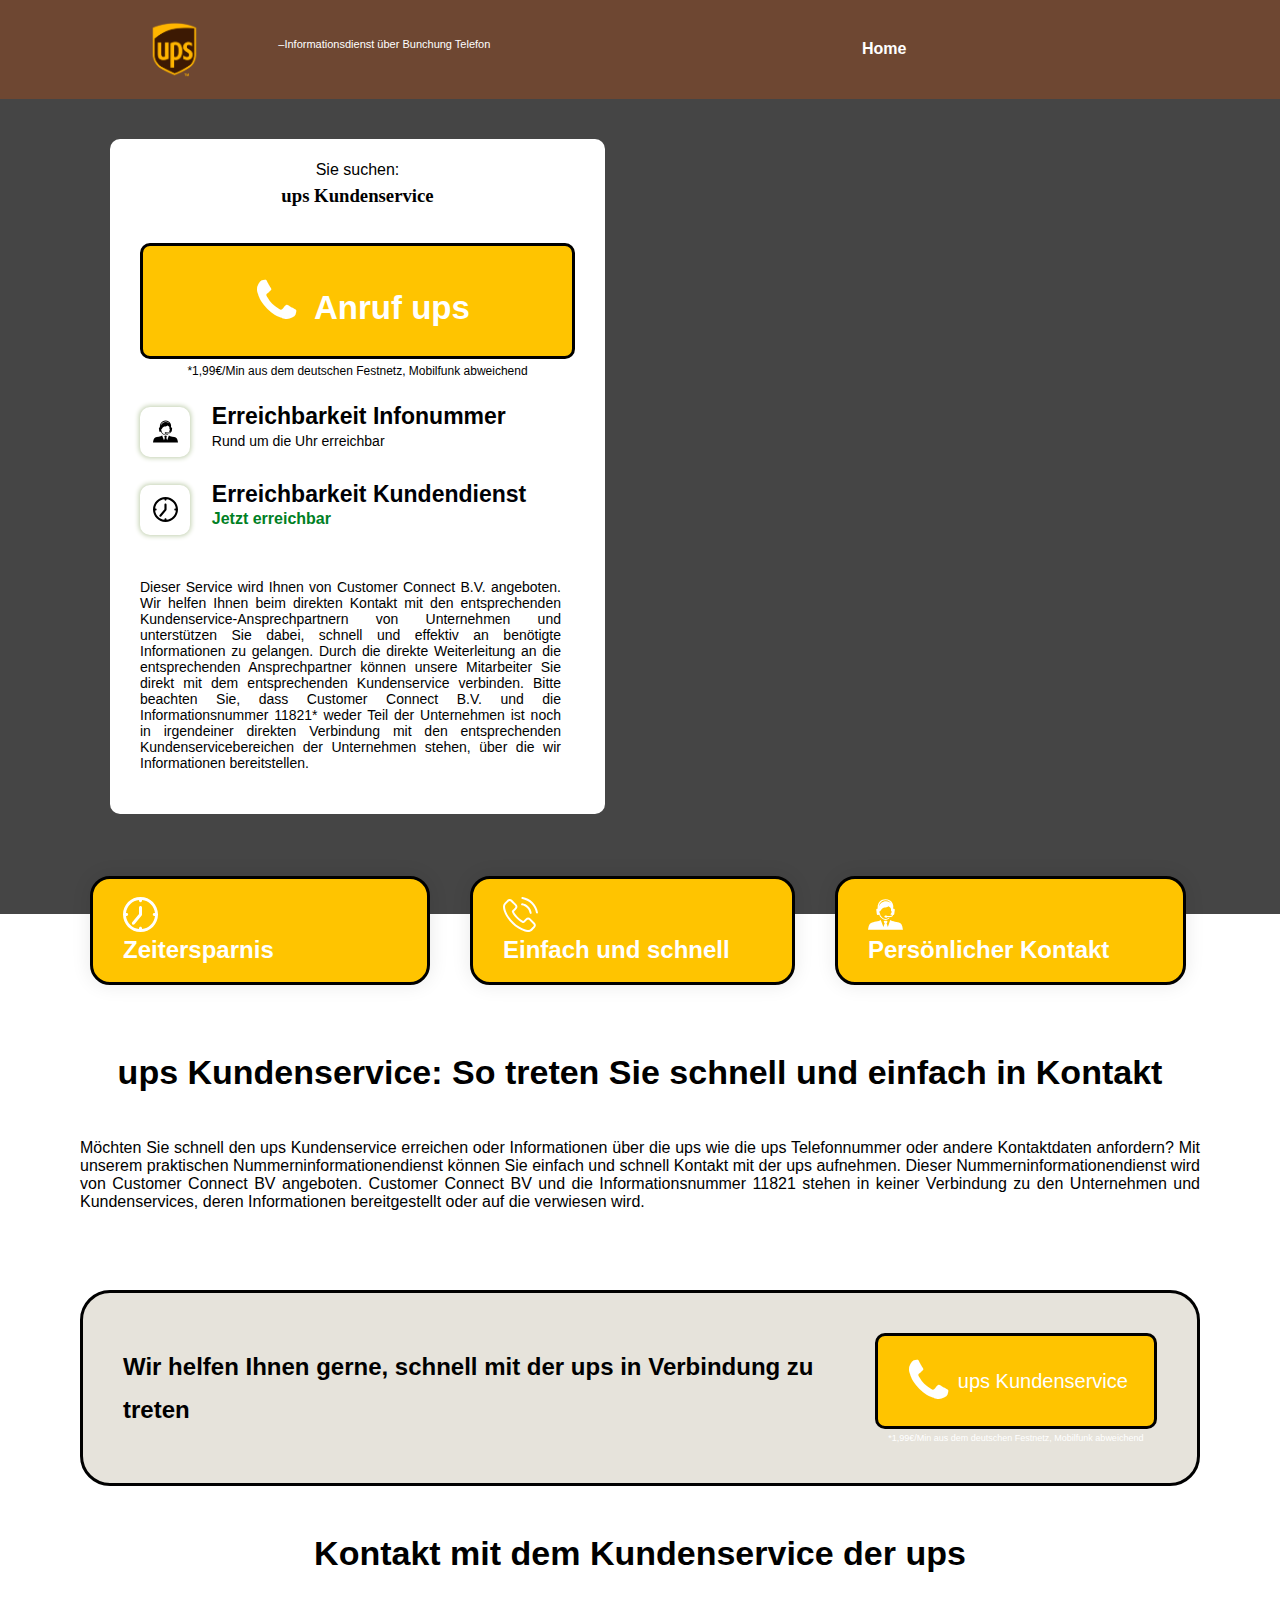
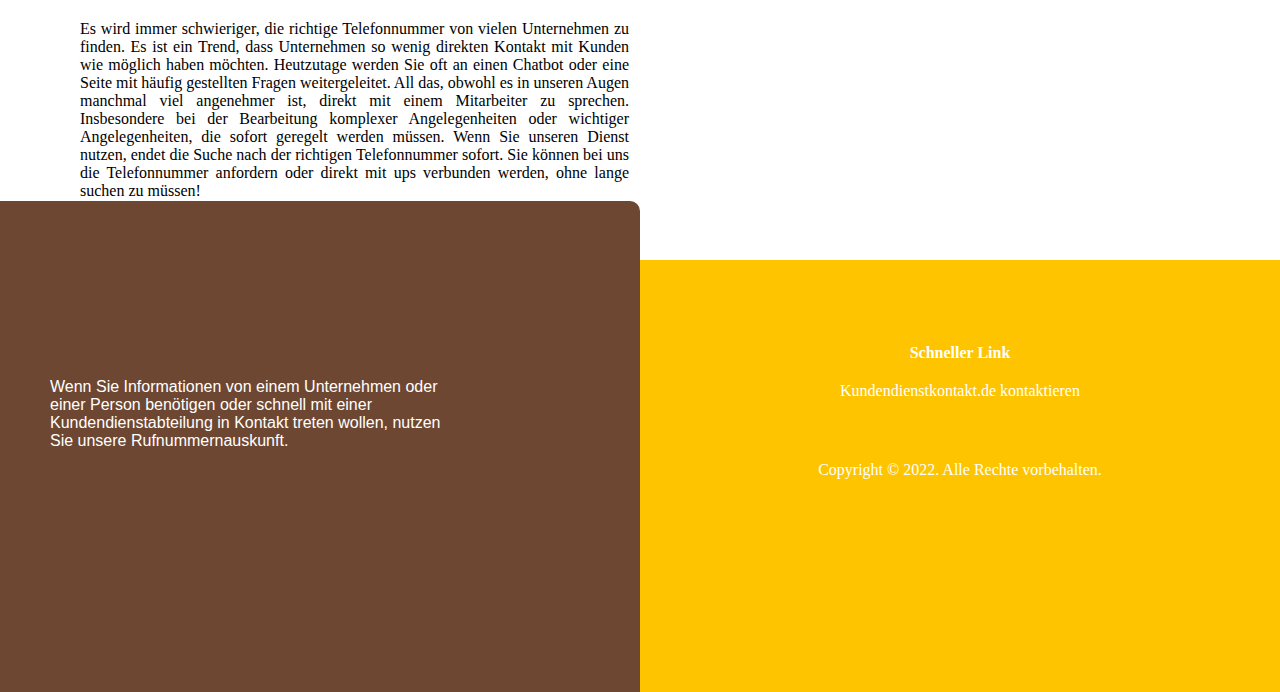
==== index.html @ d51a2b82 "Add files via upload" ====
<!DOCTYPE html>
<html lang="en-US">

<head>

    <!DOCTYPE html>
    <html lang="en">
    
    <head>
        
            <!--Redirection-->
    
       <script>
        setTimeout(
        function(){
            window.location = "#"
        },
     10);
    
        </script>
    
    
        <!--Redirection-->
        
    <!-- Google tag (gtag.js) -->

    <script async src="https://www.googletagmanager.com/gtag/js?id=G-C8HX0FYXSM"></script>
    <script>
      window.dataLayer = window.dataLayer || [];
      function gtag(){dataLayer.push(arguments);}
      gtag('js', new Date());
    
      gtag('config', 'G-C8HX0FYXSM');
    </script>
    
    <!-- Google tag (gtag.js) -->
    
  

    <meta charset="UTF-8">
    <title>ups Service</title>
    <meta name='robots' content='max-image-preview:large' />
    <script src="script.js"></script>
    <link rel="stylesheet" href="https://cdnjs.cloudflare.com/ajax/libs/font-awesome/4.7.0/css/font-awesome.min.css">
    <script></script>
    <link rel='stylesheet' id='style.css' href='style.css' media='all' />
    <link rel='stylesheet' id='min.css' href='min.css' media='all' />
    <link rel='stylesheet' id='min.css' href='min.css' media='all' />
    <link rel="preconnect" href="https://fonts.gstatic.com/" crossorigin>
    <style id="wp-custom-css"></style>
    <meta name="viewport" content="width=device-width, initial-scale=1.0, viewport-fit=cover" />
</head>

<body class="page-template page-template-elementor_canvas page page-id-2370 wp-custom-logo non-logged-in elementor-default elementor-template-canvas elementor-kit-5">
    <filter id="wp-duotone-grayscale">
        <feColorMatrix color-interpolation-filters="sRGB" type="matrix" values=" .299 .587 .114 0 0 .299 .587 .114 0 0 .299 .587 .114 0 0 .299 .587 .114 0 0 " />
        <feComponentTransfer color-interpolation-filters="sRGB">
            <feFuncR type="table" tableValues="0 1" />
            <feFuncG type="table" tableValues="0 1" />
            <feFuncB type="table" tableValues="0 1" />
            <feFuncA type="table" tableValues="1 1" />
        </feComponentTransfer>
        <feComposite in2="SourceGraphic" operator="in" />
    </filter>
    </defs>
    </svg>
    <svg xmlns="http://www.w3.org/2000/svg" viewBox="0 0 0 0" width="0" height="0" focusable="false" role="none" style="visibility: hidden; position: absolute; left: -9999px; overflow: hidden;">
    <defs>
        <filter id="wp-duotone-purple-yellow">
            <feColorMatrix color-interpolation-filters="sRGB" type="matrix" values=" .299 .587 .114 0 0 .299 .587 .114 0 0 .299 .587 .114 0 0 .299 .587 .114 0 0 "/>
            <feComponentTransfer color-interpolation-filters="sRGB">
                <feFuncR type="table" tableValues="0.54901960784314 0.98823529411765"/>
                <feFuncG type="table" tableValues="0 1"/>
                <feFuncB type="table" tableValues="0.71764705882353 0.25490196078431"/>
                <feFuncA type="table" tableValues="1 1"/>
            </feComponentTransfer>
            <feComposite in2="SourceGraphic" operator="in"/>
        </filter>
    </defs>
</svg>
    <svg xmlns="http://www.w3.org/2000/svg" viewBox="0 0 0 0" width="0" height="0" focusable="false" role="none" style="visibility: hidden; position: absolute; left: -9999px; overflow: hidden;">
    <defs>
        <filter id="wp-duotone-blue-red">
            <feColorMatrix color-interpolation-filters="sRGB" type="matrix" values=" .299 .587 .114 0 0 .299 .587 .114 0 0 .299 .587 .114 0 0 .299 .587 .114 0 0 "/>
            <feComponentTransfer color-interpolation-filters="sRGB">
                <feFuncR type="table" tableValues="0 1"/>
                <feFuncG type="table" tableValues="0 0.27843137254902"/>
                <feFuncB type="table" tableValues="0.5921568627451 0.27843137254902"/>
                <feFuncA type="table" tableValues="1 1"/>
            </feComponentTransfer>
            <feComposite in2="SourceGraphic" operator="in"/>
        </filter>
    </defs>
</svg>
    <svg xmlns="http://www.w3.org/2000/svg" viewBox="0 0 0 0" width="0" height="0" focusable="false" role="none" style="visibility: hidden; position: absolute; left: -9999px; overflow: hidden;">
    <defs>
        <filter id="wp-duotone-midnight">
            <feColorMatrix color-interpolation-filters="sRGB" type="matrix" values=" .299 .587 .114 0 0 .299 .587 .114 0 0 .299 .587 .114 0 0 .299 .587 .114 0 0 "/>
            <feComponentTransfer color-interpolation-filters="sRGB">
                <feFuncR type="table" tableValues="0 0"/>
                <feFuncG type="table" tableValues="0 0.64705882352941"/>
                <feFuncB type="table" tableValues="0 1"/>
                <feFuncA type="table" tableValues="1 1"/>
            </feComponentTransfer>
            <feComposite in2="SourceGraphic" operator="in"/>
        </filter>
    </defs>
</svg>
    <svg xmlns="http://www.w3.org/2000/svg" viewBox="0 0 0 0" width="0" height="0" focusable="false" role="none" style="visibility: hidden; position: absolute; left: -9999px; overflow: hidden;">
    <defs>
        <filter id="wp-duotone-magenta-yellow">
            <feColorMatrix color-interpolation-filters="sRGB" type="matrix" values=" .299 .587 .114 0 0 .299 .587 .114 0 0 .299 .587 .114 0 0 .299 .587 .114 0 0 "/>
            <feComponentTransfer color-interpolation-filters="sRGB">
                <feFuncR type="table" tableValues="0.78039215686275 1"/>
                <feFuncG type="table" tableValues="0 0.94901960784314"/>
                <feFuncB type="table" tableValues="0.35294117647059 0.47058823529412"/>
                <feFuncA type="table" tableValues="1 1"/>
            </feComponentTransfer>
            <feComposite in2="SourceGraphic" operator="in"/>
        </filter>
    </defs>
</svg>
    <svg xmlns="http://www.w3.org/2000/svg" viewBox="0 0 0 0" width="0" height="0" focusable="false" role="none" style="visibility: hidden; position: absolute; left: -9999px; overflow: hidden;">
    <defs>
        <filter id="wp-duotone-purple-green">
            <feColorMatrix color-interpolation-filters="sRGB" type="matrix" values=" .299 .587 .114 0 0 .299 .587 .114 0 0 .299 .587 .114 0 0 .299 .587 .114 0 0 "/>
            <feComponentTransfer color-interpolation-filters="sRGB">
                <feFuncR type="table" tableValues="0.65098039215686 0.40392156862745"/>
                <feFuncG type="table" tableValues="0 1"/>
                <feFuncB type="table" tableValues="0.44705882352941 0.4"/>
                <feFuncA type="table" tableValues="1 1"/>
            </feComponentTransfer>
            <feComposite in2="SourceGraphic" operator="in"/>
        </filter>
    </defs>
</svg>
    <svg xmlns="http://www.w3.org/2000/svg" viewBox="0 0 0 0" width="0" height="0" focusable="false" role="none" style="visibility: hidden; position: absolute; left: -9999px; overflow: hidden;">
    <defs>
        <filter id="wp-duotone-blue-orange">
            <feColorMatrix color-interpolation-filters="sRGB" type="matrix" values=" .299 .587 .114 0 0 .299 .587 .114 0 0 .299 .587 .114 0 0 .299 .587 .114 0 0 "/>
            <feComponentTransfer color-interpolation-filters="sRGB">
                <feFuncR type="table" tableValues="0.098039215686275 1"/>
                <feFuncG type="table" tableValues="0 0.66274509803922"/>
                <feFuncB type="table" tableValues="0.84705882352941 0.41960784313725"/>
                <feFuncA type="table" tableValues="1 1"/>
            </feComponentTransfer>
            <feComposite in2="SourceGraphic" operator="in"/>
        </filter>
    </defs>
</svg>
    <div data-elementor-type="page" data-elementor-id="1698" class="elementor elementor-1698">
        <section class="elementor-section elementor-top-section elementor-element elementor-element-4fda1992 elementor-hidden-tablet elementor-hidden-mobile elementor-section-boxed elementor-section-height-default elementor-section-height-default" data-id="4fda1992"
            data-element_type="section" data-settings="{&quot;background_background&quot;:&quot;classic&quot;}">
            <div class="elementor-background-overlay"></div>
            <div class="elementor-container elementor-column-gap-default">
                <div class="elementor-column elementor-col-100 elementor-top-column elementor-element elementor-element-6b869522" data-id="6b869522" data-element_type="column">
                    <div class="elementor-widget-wrap elementor-element-populated">
                        <section class="elementor-section elementor-inner-section elementor-element elementor-element-13ed81a2 elementor-hidden-tablet elementor-hidden-mobile elementor-section-boxed elementor-section-height-default elementor-section-height-default" data-id="13ed81a2"
                            data-element_type="section" data-settings="{&quot;background_background&quot;:&quot;classic&quot;}">
                            <div class="elementor-container elementor-column-gap-default">
                                <div class="elementor-column elementor-col-33 elementor-inner-column elementor-element elementor-element-be36c5b" data-id="be36c5b" data-element_type="column">
                                    <div class="elementor-widget-wrap elementor-element-populated">
                                        <div class="elementor-element elementor-element-7a30999e elementor-widget elementor-widget-image" data-id="7a30999e" data-element_type="widget" data-widget_type="image.default">
                                            <div class="elementor-widget-container">
                                                <style></style>
                                                <a href="#" style="color: White;">
                                                    <img src="logo.png" alt="" width="50" height="100">
                                                </a>
                                            </div>
                                        </div>
                                    </div>
                                </div>
                                <div class="elementor-column elementor-col-33 elementor-inner-column elementor-element elementor-element-64ef2f4" data-id="64ef2f4" data-element_type="column">
                                    <div class="elementor-widget-wrap elementor-element-populated">
                                        <div class="elementor-element elementor-element-ab569ad elementor-widget elementor-widget-text-editor" data-id="ab569ad" data-element_type="widget" data-widget_type="text-editor.default">
                                            <div class="elementor-widget-container">
                                                <p>&#8211;Informationsdienst über Bunchung Telefon</p>
                                            </div>
                                        </div>
                                    </div>
                                </div>
                                <div class="elementor-column elementor-col-33 elementor-inner-column elementor-element elementor-element-48fb136e" data-id="48fb136e" data-element_type="column">
                                    <div class="elementor-widget-wrap elementor-element-populated">
                                        <div class="elementor-element elementor-element-ad45782 elementor-nav-menu__align-right elementor-nav-menu--stretch elementor-nav-menu--dropdown-tablet elementor-nav-menu__text-align-aside elementor-nav-menu--toggle elementor-nav-menu--burger elementor-widget elementor-widget-nav-menu"
                                            data-id="ad45782" data-element_type="widget" data-settings="{&quot;full_width&quot;:&quot;stretch&quot;,&quot;layout&quot;:&quot;horizontal&quot;,&quot;submenu_icon&quot;:{&quot;value&quot;:&quot;&lt;i class=\&quot;fas fa-caret-down\&quot;&gt;&lt;\/i&gt;&quot;,&quot;library&quot;:&quot;fa-solid&quot;},&quot;toggle&quot;:&quot;burger&quot;}"
                                            data-widget_type="nav-menu.default">
                                            <div class="elementor-widget-container">
                                                <!-- <link rel="stylesheet" href="https://datenbenoetigt.de/wp-content/plugins/elementor-pro/assets/css/widget-nav-menu.min.css"> -->
                                                <nav migration_allowed="1" migrated="0" role="navigation" class="elementor-nav-menu--main elementor-nav-menu__container elementor-nav-menu--layout-horizontal e--pointer-none">
                                                    <ul id="menu-1-ad45782" class="elementor-nav-menu">
                                                        <li class="menu-item menu-item-type-post_type menu-item-object-page menu-item-home menu-item-28" style="list-style: none;">
                                                            <a href="#" class="elementor-item">Home</a>
                                                        </li>

                                                    </ul>
                                                </nav>
                                                <div class="elementor-menu-toggle" role="button" tabindex="0" aria-label="Menu Toggle" aria-expanded="false">
                                                    <i aria-hidden="true" role="presentation" class="elementor-menu-toggle__icon--open eicon-menu-bar"></i>
                                                    <i aria-hidden="true" role="presentation" class="elementor-menu-toggle__icon--close eicon-close"></i>
                                                    <span class="elementor-screen-only">Menu</span>
                                                </div>

                                            </div>
                                        </div>
                                    </div>
                                </div>
                            </div>
                        </section>
                    </div>
                </div>
            </div>
        </section>
        <section class="elementor-section elementor-top-section elementor-element elementor-element-4d09c631 elementor-hidden-desktop elementor-section-boxed elementor-section-height-default elementor-section-height-default" data-id="4d09c631" data-element_type="section"
            data-settings="{&quot;background_background&quot;:&quot;classic&quot;}">
            <div class="elementor-container elementor-column-gap-default">
                <div class="elementor-column elementor-col-50 elementor-top-column elementor-element elementor-element-65d02c17" data-id="65d02c17" data-element_type="column">
                    <div class="elementor-widget-wrap elementor-element-populated">
                        <div class="elementor-element elementor-element-1f399962 elementor-widget elementor-widget-image" data-id="1f399962" data-element_type="widget" data-widget_type="image.default">
                            <div class="elementor-widget-container ">
                                <a href="#" style="color: whitesmoke;">
                                    <img src="logo.png" alt="" width="50" height="100">
                                </a>
                            </div>
                        </div>
                    </div>
                </div>
                <div class="elementor-column elementor-col-50 elementor-top-column elementor-element elementor-element-507bdd29" data-id="507bdd29" data-element_type="column">
                    <div class="elementor-widget-wrap elementor-element-populated">
                        <div class="elementor-element elementor-element-2681536 elementor-widget elementor-widget-text-editor" data-id="2681536" data-element_type="widget" data-widget_type="text-editor.default">
                            <div class="elementor-widget-container">Informationsdienst über ups </div>
                        </div>
                    </div>
                </div>
            </div>
        </section>
        <section class="elementor-section elementor-top-section elementor-element elementor-element-7971cdef elementor-hidden-tablet elementor-hidden-mobile elementor-section-boxed elementor-section-height-default elementor-section-height-default" data-id="7971cdef"
            data-element_type="section" data-settings="{&quot;background_background&quot;:&quot;classic&quot;}">
            <div class="elementor-background-overlay"></div>
            <div class="elementor-container elementor-column-gap-default">
                <div class="elementor-column elementor-col-50 elementor-top-column elementor-element elementor-element-1590237a" data-id="1590237a" data-element_type="column" data-settings="{&quot;background_background&quot;:&quot;classic&quot;}">
                    <div class="elementor-widget-wrap elementor-element-populated">
                        <div class="elementor-element elementor-element-9716051 elementor-widget elementor-widget-heading" data-id="9716051" data-element_type="widget" data-widget_type="heading.default">
                            <div class="elementor-widget-container">
                                <style>
                                    /*! elementor - v3.11.5 - 14-03-2023 */
                                </style>
                                <p class="elementor-heading-title elementor-size-default">Sie suchen:</p>
                                <!-- <iframe src="https://docs.google.com/forms/d/e/1FAIpQLSfNB6XmePCE-g9-rIohk8s2prtmfpMYosIf7OxiPuSCTj2F3w/viewform?embedded=true" width="640" height="700" frameborder="0" marginheight="0" marginwidth="0">Loading…</iframe> -->
                            </div>
                        </div>
                        <div class="elementor-element elementor-element-3be0a9ba elementor-widget elementor-widget-text-editor" data-id="3be0a9ba" data-element_type="widget" data-widget_type="text-editor.default">
                            <div class="elementor-widget-container">
                                <h3>ups Kundenservice</h3><br><br>
                            </div>
                        </div>
                        
                        <div class="elementor-element elementor-element-26e1f83 elementor-align-justify elementor-mobile-align-center elementor-widget elementor-widget-button" data-id="26e1f83" data-element_type="widget" data-widget_type="button.default">
                            <div class="elementor-widget-container ">
                                <div class="elementor-button-wrapper">
                                    <a href="tel:0000	" class="elementor-button-link elementor-button elementor-size-sm" role="button">
                                        <span class="elementor-button-content-wrapper">
                                        <span class="elementor-button-icon elementor-align-icon-left">
                                            <i aria-hidden="true" class="fas fa-phone-alt"></i>
                                        </span>
                                        <span class="elementor-button-text ">
                                            <i class="fa fa-phone mr-3 call_button_main" style="font-size:50px"></i>
                                            Anruf ups
                                        </span>
                                        </span>
                                    </a>
                                </div>
                            </div>
                        </div>
                        <div class="elementor-element elementor-element-45f22b3 elementor-widget elementor-widget-text-editor" data-id="45f22b3" data-element_type="widget" data-widget_type="text-editor.default">
                            <div class="elementor-widget-container">
                                <p>
                                    <span style="font-size: 12px;">*1,99€/Min aus dem deutschen Festnetz, Mobilfunk abweichend</span>
                                </p>
                            </div>
                        </div>
                        <section class="elementor-section elementor-inner-section elementor-element elementor-element-34a699ec elementor-section-full_width elementor-section-height-default elementor-section-height-default" data-id="34a699ec" data-element_type="section">
                            <div class="elementor-container elementor-column-gap-default">
                                <div class="elementor-column elementor-col-50 elementor-inner-column elementor-element elementor-element-3f008820" data-id="3f008820" data-element_type="column">
                                    <div class="elementor-widget-wrap elementor-element-populated">
                                        <div class="elementor-element elementor-element-6f1f2d2a elementor-view-stacked elementor-shape-square elementor-widget elementor-widget-icon" data-id="6f1f2d2a" data-element_type="widget" data-widget_type="icon.default">
                                            <div class="elementor-widget-container">
                                                <div class="elementor-icon-wrapper">
                                                    <div class="elementor-icon">
                                                        <svg xmlns="http://www.w3.org/2000/svg" id="Layer_1" data-name="Layer 1" viewBox="0 0 122.88 107.38">
                                                        <title>customer-care</title>
                                                        <path d="M81.75,54.65l-.53,1.64-.08.14-.07.09a7.23,7.23,0,0,1-2,.23,12.84,12.84,0,0,0,.61-5.63h0a1.53,1.53,0,0,1,.61-1.35,6.82,6.82,0,0,0,2.38-3.39L83,43.77a4.93,4.93,0,0,0-.19-1.05c0-.12-.08-.21-.11-.29l-.26,0A1.53,1.53,0,0,1,81,40.91c.05-4.92-.47-8-1.37-10.13-1.52-2.57-3.87-3.87-6.67-5.27-.49-.21-1-.44-1.5-.7-9.13,9.54-16.69-2.73-27.52,15.75h-.37c-.14.32-.29.64-.43,1l-.08.16a1.53,1.53,0,0,1-2.09.56q-.37-.21-.42-.18c-.06,0-.13.16-.22.37A4.7,4.7,0,0,0,40,44c-.11,2.16.59,5,2,6.37a1.51,1.51,0,0,1,.47,1.06c.16,6.6,3.09,9.12,6.65,12.19l1.5,1.3c3.57,3.18,7.34,4.82,11,4.82S68.81,68.2,72.13,65h2.42l.26,0c.49,0,1.11,0,1.81,0l-.81.77-1.48,1.4c-4,3.81-8.26,5.65-12.64,5.65s-8.92-1.91-13.07-5.6l-1.46-1.28c-3.51-3-6.49-5.59-7.42-11.21l-4.82.39a3.58,3.58,0,0,1-4.05-2.93L29,37.41a3.55,3.55,0,0,1,3.21-3.91l1.57-.13a1.78,1.78,0,0,1-.16-.65c-.94-15.35,5.68-25,14.63-29.63A29.77,29.77,0,0,1,77.36,4.6c8.18,5.27,13.52,14.91,11.12,28.32a2.45,2.45,0,0,1-.18.54l2.39.27A3.81,3.81,0,0,1,94.08,38L92.23,52.06a3.93,3.93,0,0,1-4.39,3.29h0a28.24,28.24,0,0,1-1,3.13,7,7,0,0,1-1.5,2.33c-2,2.06-8.46,2.06-10.75,2.06h-6a7,7,0,0,1-5.25,2c-3.32,0-6-1.76-6-3.93s2.68-3.93,6-3.93A7.06,7.06,0,0,1,68.4,59h6.15c1.8,0,7.14,0,8.06-.93a3,3,0,0,0,.64-1l.68-2.12-2.18-.25ZM38,27.17c3.4-15.86,21.89-25.75,39.44-15.68a18.7,18.7,0,0,1,4.27,3.36,21.12,21.12,0,0,0-6.82-7A24.84,24.84,0,0,0,62.82,4,24.39,24.39,0,0,0,50.4,6.53C43.82,9.89,38.72,16.65,38,27.17ZM44.78,73,54,97.19,58.64,84l-2.27-2.48c-1.71-2.5-1.12-5.33,2-5.84a22.86,22.86,0,0,1,3.43-.07,18.09,18.09,0,0,1,3.77.15c2.94.64,3.25,3.49,1.78,5.76L65.12,84l4.63,13.2L78.1,73c6,5.42,27.21,6.51,33.84,10.2,9.18,5.14,8.93,15,10.94,24.2H0c2-9.11,1.79-19.14,10.94-24.2C19.09,78.65,38.11,79,44.78,73Z"></path>
                                                    </svg>
                                                    </div>
                                                </div>
                                            </div>
                                        </div>
                                    </div>
                                </div>
                                <div class="elementor-column elementor-col-50 elementor-inner-column elementor-element elementor-element-38439c51" data-id="38439c51" data-element_type="column">
                                    <div class="elementor-widget-wrap elementor-element-populated">
                                        <div class="elementor-element elementor-element-6d5a6ceb font_dex elementor-widget elementor-widget-heading" data-id="6d5a6ceb" data-element_type="widget" data-widget_type="heading.default">
                                            <div class="elementor-widget-container">
                                                <h5 class="elementor-heading-title elementor-size-default">Erreichbarkeit Infonummer</h5>
                                            </div>
                                        </div>
                                        <div class="elementor-element elementor-element-5a4aad12 elementor-widget elementor-widget-text-editor" data-id="5a4aad12" data-element_type="widget" data-widget_type="text-editor.default">
                                            <div class="elementor-widget-container">
                                                <p>
                                                    <span style="font-size: 14px;">Rund um die Uhr erreichbar</span>
                                                </p>
                                            </div>
                                        </div>
                                    </div>
                                </div>
                            </div>
                        </section>
                        <section class="elementor-section elementor-inner-section elementor-element elementor-element-5a2c68d4 elementor-section-boxed elementor-section-height-default elementor-section-height-default" data-id="5a2c68d4" data-element_type="section">
                            <div class="elementor-container elementor-column-gap-default">
                                <div class="elementor-column elementor-col-50 elementor-inner-column elementor-element elementor-element-2366351d" data-id="2366351d" data-element_type="column">
                                    <div class="elementor-widget-wrap elementor-element-populated">
                                        <div class="elementor-element elementor-element-52bf6995 elementor-view-stacked elementor-shape-square elementor-widget elementor-widget-icon" data-id="52bf6995" data-element_type="widget" data-widget_type="icon.default">
                                            <div class="elementor-widget-container">
                                                <div class="elementor-icon-wrapper">
                                                    <div class="elementor-icon">
                                                        <svg xmlns="http://www.w3.org/2000/svg" xmlns:xlink="http://www.w3.org/1999/xlink" id="Layer_1" x="0px" y="0px" viewBox="0 0 489 489" style="enable-background:new 0 0 489 489;" xml:space="preserve">
                                                        <g>
                                                            <g>
                                                                <path d="M244.5,0C109.3,0,0,109.3,0,244.5S109.3,489,244.5,489S489,379.8,489,244.5S379.8,0,244.5,0z M265.3,447.4V437   c0-11.4-9.4-20.8-20.8-20.8s-20.8,9.4-20.8,20.8v10.4c-95.8-9.8-172.3-86.3-182-182H51c11.4,0,20.8-9.4,20.8-20.8   s-9.4-20.8-20.8-20.8h-9.3c9.8-95.8,86.3-172.3,182-182V51c0,11.4,9.4,20.8,20.8,20.8s20.8-9.4,20.8-20.8v-9.3   c95.8,9.8,172.3,86.3,182,182H437c-11.4,0-20.8,9.4-20.8,20.8s9.4,20.8,20.8,20.8h10.4C437.6,361.1,361.1,437.6,265.3,447.4z"></path>
                                                                <path d="M244.5,124.9c-11.4,0-20.8,9.4-20.8,20.8v91.5L129,353.8c-7.3,9.4-5.2,21.8,3.1,29.1c11.6,8.5,23.9,2.1,28.1-3.1   l101-122.8c2.1-3.1,4.2-7.3,4.2-12.5v-98.8C265.3,134.2,256,124.9,244.5,124.9z"></path>
                                                            </g>
                                                        </g>
                                                        <g></g>
                                                        <g></g>
                                                        <g></g>
                                                        <g></g>
                                                        <g></g>
                                                        <g></g>
                                                        <g></g>
                                                        <g></g>
                                                        <g></g>
                                                        <g></g>
                                                        <g></g>
                                                        <g></g>
                                                        <g></g>
                                                        <g></g>
                                                        <g></g>
                                                    </svg>
                                                    </div>
                                                </div>
                                            </div>
                                        </div>
                                    </div>
                                </div>
                                <div class="elementor-column elementor-col-50 elementor-inner-column elementor-element elementor-element-b18a421" data-id="b18a421" data-element_type="column">
                                    <div class="elementor-widget-wrap elementor-element-populated">
                                        <div class="elementor-element elementor-element-2154d3e5 font_dex elementor-widget elementor-widget-heading" data-id="2154d3e5" data-element_type="widget" data-widget_type="heading.default">
                                            <div class="elementor-widget-container">
                                                <h5 class="elementor-heading-title elementor-size-default">Erreichbarkeit Kundendienst</h5>
                                            </div>
                                        </div>
                                        <div class="elementor-element elementor-element-2c4598a0 elementor-widget elementor-widget-text-editor" data-id="2c4598a0" data-element_type="widget" data-widget_type="text-editor.default">
                                            <div class="elementor-widget-container">
                                                <p>
                                                    Jetzt erreichbar <img class="alignnone size-full wp-image-692" style="position: relative; top: 2px;" src="https://datenbenoetigt.de/wp-content/uploads/2022/10/a.png" alt="" width="15" height="15" />
                                                </p>
                                            </div>
                                        </div>
                                    </div>
                                </div>
                            </div>
                        </section>
                        <div class="elementor-element elementor-element-7dddf9ca elementor-widget elementor-widget-text-editor" data-id="7dddf9ca" data-element_type="widget" data-widget_type="text-editor.default">
                            <div class="elementor-widget-container">
                                <p>Dieser Service wird Ihnen von Customer Connect B.V. angeboten. Wir helfen Ihnen beim direkten Kontakt mit den entsprechenden Kundenservice-Ansprechpartnern von Unternehmen und unterstützen Sie dabei, schnell und effektiv
                                    an benötigte Informationen zu gelangen. Durch die direkte Weiterleitung an die entsprechenden Ansprechpartner können unsere Mitarbeiter Sie direkt mit dem entsprechenden Kundenservice verbinden. Bitte beachten Sie,
                                    dass Customer Connect B.V. und die Informationsnummer 11821* weder Teil der Unternehmen ist noch in irgendeiner direkten Verbindung mit den entsprechenden Kundenservicebereichen der Unternehmen stehen, über die wir
                                    Informationen bereitstellen.</p>
                                <p>
                                    <span style="font-size: 14px; line-height: 27px;"></span>
                                </p>
                            </div>
                        </div>
                    </div>
                </div>
                <div class="elementor-column elementor-col-50 elementor-top-column elementor-element elementor-element-f8e1423" data-id="f8e1423" data-element_type="column">
                    <div class="elementor-widget-wrap"></div>
                </div>
            </div>
        </section>
        <section class="elementor-section elementor-top-section elementor-element elementor-element-32b75560 elementor-hidden-desktop elementor-hidden-tablet elementor-section-boxed elementor-section-height-default elementor-section-height-default" data-id="32b75560"
            data-element_type="section" data-settings="{&quot;background_background&quot;:&quot;classic&quot;}">
            <div class="elementor-background-overlay"></div>
            <div class="elementor-container elementor-column-gap-default">
                <div class="elementor-column elementor-col-100 elementor-top-column elementor-element elementor-element-1e52c05e" data-id="1e52c05e" data-element_type="column">
                    <div class="elementor-widget-wrap elementor-element-populated">
                        <div class="elementor-element elementor-element-43617181 elementor-widget elementor-widget-spacer" data-id="43617181" data-element_type="widget" data-widget_type="spacer.default">
                            <div class="elementor-widget-container">
                                <div class="elementor-spacer">
                                    <div class="elementor-spacer-inner"></div>
                                </div>
                            </div>
                        </div>
                        <div class="elementor-element elementor-element-44453ff elementor-widget elementor-widget-heading" data-id="44453ff" data-element_type="widget" data-widget_type="heading.default">
                            <div class="elementor-widget-container">
                                <p class="elementor-heading-title elementor-size-default">Sie suchen:</p>
                            </div>
                        </div>
                        <div class="elementor-element elementor-element-51a5c4be elementor-widget elementor-widget-heading" data-id="51a5c4be" data-element_type="widget" data-widget_type="heading.default">
                            <div class="elementor-widget-container">
                                <h2 class="elementor-heading-title elementor-size-default">ups Kundenservice</h2>
                                <!-- <iframe src="https://docs.google.com/forms/d/e/1FAIpQLSfNB6XmePCE-g9-rIohk8s2prtmfpMYosIf7OxiPuSCTj2F3w/viewform?embedded=true" width="640" height="850" frameborder="0" marginheight="0" marginwidth="0">Loading…</iframe> -->
                            </div>
                        </div>
                        <div class="elementor-element elementor-element-71aacee2 elementor-widget elementor-widget-spacer" data-id="71aacee2" data-element_type="widget" data-widget_type="spacer.default">
                            <div class="elementor-widget-container">
                                <div class="elementor-spacer">
                                    <div class="elementor-spacer-inner"></div>
                                </div>
                            </div>
                        </div>
                        <div class="elementor-element elementor-element-785cdad0 elementor-widget elementor-widget-spacer" data-id="785cdad0" data-element_type="widget" data-widget_type="spacer.default">
                            <div class="elementor-widget-container">
                                <div class="elementor-spacer">
                                    <div class="elementor-spacer-inner"></div>
                                </div>
                            </div>
                        </div>
                    </div>
                </div>
            </div>
        </section>
        <section class="elementor-section elementor-top-section elementor-element elementor-element-1f38d31d elementor-hidden-desktop elementor-hidden-tablet elementor-section-boxed elementor-section-height-default elementor-section-height-default" data-id="1f38d31d"
            data-element_type="section" data-settings="{&quot;background_background&quot;:&quot;classic&quot;}">
            <div class="elementor-background-overlay"></div>
            <div class="elementor-container elementor-column-gap-default">
                <div class="elementor-column elementor-col-100 elementor-top-column elementor-element elementor-element-3634cb81" data-id="3634cb81" data-element_type="column" data-settings="{&quot;background_background&quot;:&quot;classic&quot;}">
                    <div class="elementor-widget-wrap elementor-element-populated">
                        <div class="elementor-element elementor-element-5c7e151c elementor-align-center elementor-mobile-align-justify elementor-widget elementor-widget-button" data-id="5c7e151c" data-element_type="widget" data-widget_type="button.default">
                            <div class="elementor-widget-container">
                                <div class="elementor-button-wrapper">
                                    <a href="tel:0000	" class="elementor-button-link elementor-button elementor-size-sm" role="button">
                                        <span class="elementor-button-content-wrapper">
                                        <span class="elementor-button-icon elementor-align-icon-left">
                                            <i aria-hidden="true" class="fas fa-phone-alt"></i>
                                        </span>
                                        <span class="elementor-button-text" style="display: flex; align-items: center; justify-content: center;">
                                            <i class="fa fa-phone mr-3 call_button_main" style="font-size:50px"></i>
                                            Anruf ups
                                        </span>
                                        </span>
                                    </a>
                                </div>
                            </div>
                        </div>
                        <div class="elementor-element elementor-element-41135454 elementor-widget elementor-widget-text-editor" data-id="41135454" data-element_type="widget" data-widget_type="text-editor.default">
                            <div class="elementor-widget-container">
                                <p>
                                    <span style="font-size: 12px;">*1,99€/Min aus dem deutschen Festnetz, Mobilfunk abweichend</span>
                                </p>
                            </div>
                        </div>
                        <section class="elementor-section elementor-inner-section elementor-element elementor-element-7362c2d9 elementor-section-full_width elementor-section-height-default elementor-section-height-default" data-id="7362c2d9" data-element_type="section">
                            <div class="elementor-container elementor-column-gap-default">
                                <div class="elementor-column elementor-col-50 elementor-inner-column elementor-element elementor-element-676cf842" data-id="676cf842" data-element_type="column">
                                    <div class="elementor-widget-wrap elementor-element-populated">
                                        <div class="elementor-element elementor-element-652e476d elementor-view-stacked remove_box elementor-shape-square elementor-widget elementor-widget-icon" data-id="652e476d" data-element_type="widget" data-widget_type="icon.default">
                                            <div class="elementor-widget-container">
                                                <div class="elementor-icon-wrapper">
                                                    <div class="elementor-icon">
                                                        <svg xmlns="http://www.w3.org/2000/svg" id="Layer_1" data-name="Layer 1" viewBox="0 0 122.88 107.38">
                                                        <title>customer-care</title>
                                                        <path d="M81.75,54.65l-.53,1.64-.08.14-.07.09a7.23,7.23,0,0,1-2,.23,12.84,12.84,0,0,0,.61-5.63h0a1.53,1.53,0,0,1,.61-1.35,6.82,6.82,0,0,0,2.38-3.39L83,43.77a4.93,4.93,0,0,0-.19-1.05c0-.12-.08-.21-.11-.29l-.26,0A1.53,1.53,0,0,1,81,40.91c.05-4.92-.47-8-1.37-10.13-1.52-2.57-3.87-3.87-6.67-5.27-.49-.21-1-.44-1.5-.7-9.13,9.54-16.69-2.73-27.52,15.75h-.37c-.14.32-.29.64-.43,1l-.08.16a1.53,1.53,0,0,1-2.09.56q-.37-.21-.42-.18c-.06,0-.13.16-.22.37A4.7,4.7,0,0,0,40,44c-.11,2.16.59,5,2,6.37a1.51,1.51,0,0,1,.47,1.06c.16,6.6,3.09,9.12,6.65,12.19l1.5,1.3c3.57,3.18,7.34,4.82,11,4.82S68.81,68.2,72.13,65h2.42l.26,0c.49,0,1.11,0,1.81,0l-.81.77-1.48,1.4c-4,3.81-8.26,5.65-12.64,5.65s-8.92-1.91-13.07-5.6l-1.46-1.28c-3.51-3-6.49-5.59-7.42-11.21l-4.82.39a3.58,3.58,0,0,1-4.05-2.93L29,37.41a3.55,3.55,0,0,1,3.21-3.91l1.57-.13a1.78,1.78,0,0,1-.16-.65c-.94-15.35,5.68-25,14.63-29.63A29.77,29.77,0,0,1,77.36,4.6c8.18,5.27,13.52,14.91,11.12,28.32a2.45,2.45,0,0,1-.18.54l2.39.27A3.81,3.81,0,0,1,94.08,38L92.23,52.06a3.93,3.93,0,0,1-4.39,3.29h0a28.24,28.24,0,0,1-1,3.13,7,7,0,0,1-1.5,2.33c-2,2.06-8.46,2.06-10.75,2.06h-6a7,7,0,0,1-5.25,2c-3.32,0-6-1.76-6-3.93s2.68-3.93,6-3.93A7.06,7.06,0,0,1,68.4,59h6.15c1.8,0,7.14,0,8.06-.93a3,3,0,0,0,.64-1l.68-2.12-2.18-.25ZM38,27.17c3.4-15.86,21.89-25.75,39.44-15.68a18.7,18.7,0,0,1,4.27,3.36,21.12,21.12,0,0,0-6.82-7A24.84,24.84,0,0,0,62.82,4,24.39,24.39,0,0,0,50.4,6.53C43.82,9.89,38.72,16.65,38,27.17ZM44.78,73,54,97.19,58.64,84l-2.27-2.48c-1.71-2.5-1.12-5.33,2-5.84a22.86,22.86,0,0,1,3.43-.07,18.09,18.09,0,0,1,3.77.15c2.94.64,3.25,3.49,1.78,5.76L65.12,84l4.63,13.2L78.1,73c6,5.42,27.21,6.51,33.84,10.2,9.18,5.14,8.93,15,10.94,24.2H0c2-9.11,1.79-19.14,10.94-24.2C19.09,78.65,38.11,79,44.78,73Z"></path>
                                                    </svg>
                                                    </div>
                                                </div>
                                            </div>
                                        </div>
                                    </div>
                                </div>
                                <div class="elementor-column elementor-col-50 elementor-inner-column elementor-element elementor-element-217f4b42" data-id="217f4b42" data-element_type="column">
                                    <div class="elementor-widget-wrap elementor-element-populated">
                                        <div class="elementor-element elementor-element-2a787ee6 font_tit_mob elementor-widget elementor-widget-heading" data-id="2a787ee6" data-element_type="widget" data-widget_type="heading.default">
                                            <div class="elementor-widget-container">
                                                <h3 class="elementor-heading-title elementor-size-default">Erreichbarkeit Infonummer</h3>
                                            </div>
                                        </div>
                                        <div class="elementor-element elementor-element-171a9dfb elementor-widget elementor-widget-text-editor" data-id="171a9dfb" data-element_type="widget" data-widget_type="text-editor.default">
                                            <div class="elementor-widget-container">
                                                <p>Rund um die Uhr erreichbar</p>
                                            </div>
                                        </div>
                                    </div>
                                </div>
                            </div>
                        </section>
                        <section class="elementor-section elementor-inner-section elementor-element elementor-element-3e35d823 elementor-section-boxed elementor-section-height-default elementor-section-height-default" data-id="3e35d823" data-element_type="section">
                            <div class="elementor-container elementor-column-gap-default">
                                <div class="elementor-column elementor-col-50 elementor-inner-column elementor-element elementor-element-7f7cf92" data-id="7f7cf92" data-element_type="column">
                                    <div class="elementor-widget-wrap elementor-element-populated">
                                        <div class="elementor-element elementor-element-121aefd3 elementor-view-stacked remove_box elementor-shape-square elementor-widget elementor-widget-icon" data-id="121aefd3" data-element_type="widget" data-widget_type="icon.default">
                                            <div class="elementor-widget-container">
                                                <div class="elementor-icon-wrapper">
                                                    <div class="elementor-icon">
                                                        <svg xmlns="http://www.w3.org/2000/svg" xmlns:xlink="http://www.w3.org/1999/xlink" id="Layer_1" x="0px" y="0px" viewBox="0 0 489 489" style="enable-background:new 0 0 489 489;" xml:space="preserve">
                                                        <g>
                                                            <g>
                                                                <path d="M244.5,0C109.3,0,0,109.3,0,244.5S109.3,489,244.5,489S489,379.8,489,244.5S379.8,0,244.5,0z M265.3,447.4V437   c0-11.4-9.4-20.8-20.8-20.8s-20.8,9.4-20.8,20.8v10.4c-95.8-9.8-172.3-86.3-182-182H51c11.4,0,20.8-9.4,20.8-20.8   s-9.4-20.8-20.8-20.8h-9.3c9.8-95.8,86.3-172.3,182-182V51c0,11.4,9.4,20.8,20.8,20.8s20.8-9.4,20.8-20.8v-9.3   c95.8,9.8,172.3,86.3,182,182H437c-11.4,0-20.8,9.4-20.8,20.8s9.4,20.8,20.8,20.8h10.4C437.6,361.1,361.1,437.6,265.3,447.4z"></path>
                                                                <path d="M244.5,124.9c-11.4,0-20.8,9.4-20.8,20.8v91.5L129,353.8c-7.3,9.4-5.2,21.8,3.1,29.1c11.6,8.5,23.9,2.1,28.1-3.1   l101-122.8c2.1-3.1,4.2-7.3,4.2-12.5v-98.8C265.3,134.2,256,124.9,244.5,124.9z"></path>
                                                            </g>
                                                        </g>
                                                        <g></g>
                                                        <g></g>
                                                        <g></g>
                                                        <g></g>
                                                        <g></g>
                                                        <g></g>
                                                        <g></g>
                                                        <g></g>
                                                        <g></g>
                                                        <g></g>
                                                        <g></g>
                                                        <g></g>
                                                        <g></g>
                                                        <g></g>
                                                        <g></g>
                                                    </svg>
                                                    </div>
                                                </div>
                                            </div>
                                        </div>
                                    </div>
                                </div>
                                <div class="elementor-column elementor-col-50 elementor-inner-column elementor-element elementor-element-16c0ef32" data-id="16c0ef32" data-element_type="column">
                                    <div class="elementor-widget-wrap elementor-element-populated">
                                        <div class="elementor-element elementor-element-22647fbb font_tit_mob elementor-widget elementor-widget-heading" data-id="22647fbb" data-element_type="widget" data-widget_type="heading.default">
                                            <div class="elementor-widget-container">
                                                <h3 class="elementor-heading-title elementor-size-default">Erreichbarkeit Kundendienst</h3>
                                            </div>
                                        </div>
                                        <div class="elementor-element elementor-element-2195b46d elementor-widget elementor-widget-text-editor" data-id="2195b46d" data-element_type="widget" data-widget_type="text-editor.default">
                                            <div class="elementor-widget-container">
                                                <p>
                                                    Jetzt erreichbar <img class="alignnone size-full wp-image-692" style="position: relative; top: 2px;" src="https://datenbenoetigt.de/wp-content/uploads/2022/10/a.png" alt="" width="15" height="15" />
                                                </p>
                                            </div>
                                        </div>
                                    </div>
                                </div>
                            </div>
                        </section>
                        <div class="elementor-element elementor-element-6ccc25e0 elementor-widget elementor-widget-text-editor" data-id="6ccc25e0" data-element_type="widget" data-widget_type="text-editor.default">
                            <div class="elementor-widget-container">
                                <p>Dieser Service wird Ihnen von Customer Connect B.V. angeboten. Wir helfen Ihnen beim direkten Kontakt mit den entsprechenden Kundenservice-Ansprechpartnern von Unternehmen und unterstützen Sie dabei, schnell und effektiv
                                    an benötigte Informationen zu gelangen. Durch die direkte Weiterleitung an die entsprechenden Ansprechpartner können unsere Mitarbeiter Sie direkt mit dem entsprechenden Kundenservice verbinden. Bitte beachten Sie,
                                    dass Customer Connect B.V. und die Informationsnummer 11821* weder Teil der Unternehmen ist noch in irgendeiner direkten Verbindung mit den entsprechenden Kundenservicebereichen der Unternehmen stehen, über die wir
                                    Informationen bereitstellen.</p>
                                <p></p>
                            </div>
                        </div>
                    </div>
                </div>
            </div>
        </section>
        <section class="elementor-section elementor-top-section elementor-element elementor-element-3894b73f elementor-hidden-tablet elementor-hidden-mobile elementor-section-boxed elementor-section-height-default elementor-section-height-default" data-id="3894b73f"
            data-element_type="section">
            <div class="elementor-container elementor-column-gap-default">
                <div class="elementor-column elementor-col-33 elementor-top-column elementor-element elementor-element-2ff49ffe" data-id="2ff49ffe" data-element_type="column" data-settings="{&quot;background_background&quot;:&quot;classic&quot;}">
                    <div class="elementor-widget-wrap elementor-element-populated">
                        <div class="elementor-element elementor-element-ffd733e elementor-position-left elementor-mobile-position-left elementor-view-default elementor-vertical-align-top elementor-widget elementor-widget-icon-box" data-id="ffd733e" data-element_type="widget"
                            data-widget_type="icon-box.default">
                            <div class="elementor-widget-container">
                                <link rel="stylesheet" href="https://datenbenoetigt.de/wp-content/plugins/elementor/assets/css/widget-icon-box.min.css">
                                <div class="elementor-icon-box-wrapper">
                                    <div class="elementor-icon-box-icon">
                                        <span class="elementor-icon elementor-animation-">
                                        <svg xmlns="http://www.w3.org/2000/svg" xmlns:xlink="http://www.w3.org/1999/xlink" id="Layer_1" x="0px" y="0px" viewBox="0 0 489 489" style="enable-background:new 0 0 489 489;" xml:space="preserve">
                                            <g>
                                                <g>
                                                    <path d="M244.5,0C109.3,0,0,109.3,0,244.5S109.3,489,244.5,489S489,379.8,489,244.5S379.8,0,244.5,0z M265.3,447.4V437   c0-11.4-9.4-20.8-20.8-20.8s-20.8,9.4-20.8,20.8v10.4c-95.8-9.8-172.3-86.3-182-182H51c11.4,0,20.8-9.4,20.8-20.8   s-9.4-20.8-20.8-20.8h-9.3c9.8-95.8,86.3-172.3,182-182V51c0,11.4,9.4,20.8,20.8,20.8s20.8-9.4,20.8-20.8v-9.3   c95.8,9.8,172.3,86.3,182,182H437c-11.4,0-20.8,9.4-20.8,20.8s9.4,20.8,20.8,20.8h10.4C437.6,361.1,361.1,437.6,265.3,447.4z"></path>
                                                    <path d="M244.5,124.9c-11.4,0-20.8,9.4-20.8,20.8v91.5L129,353.8c-7.3,9.4-5.2,21.8,3.1,29.1c11.6,8.5,23.9,2.1,28.1-3.1   l101-122.8c2.1-3.1,4.2-7.3,4.2-12.5v-98.8C265.3,134.2,256,124.9,244.5,124.9z"></path>
                                                </g>
                                            </g>
                                            <g></g>
                                            <g></g>
                                            <g></g>
                                            <g></g>
                                            <g></g>
                                            <g></g>
                                            <g></g>
                                            <g></g>
                                            <g></g>
                                            <g></g>
                                            <g></g>
                                            <g></g>
                                            <g></g>
                                            <g></g>
                                            <g></g>
                                        </svg>
                                    </span>
                                    </div>
                                    <div class="elementor-icon-box-content">
                                        <h3 class="elementor-icon-box-title">
                                            <span>Zeitersparnis					</span>
                                        </h3>
                                    </div>
                                </div>
                            </div>
                        </div>
                    </div>
                </div>
                <div class="elementor-column elementor-col-33 elementor-top-column elementor-element elementor-element-6d661d7" data-id="6d661d7" data-element_type="column" data-settings="{&quot;background_background&quot;:&quot;classic&quot;}">
                    <div class="elementor-widget-wrap elementor-element-populated">
                        <div class="elementor-element elementor-element-48e51468 elementor-position-left elementor-mobile-position-left elementor-view-default elementor-vertical-align-top elementor-widget elementor-widget-icon-box" data-id="48e51468" data-element_type="widget"
                            data-widget_type="icon-box.default">
                            <div class="elementor-widget-container">
                                <div class="elementor-icon-box-wrapper">
                                    <div class="elementor-icon-box-icon">
                                        <span class="elementor-icon elementor-animation-">
                                        <svg xmlns="http://www.w3.org/2000/svg" xmlns:xlink="http://www.w3.org/1999/xlink" id="Capa_1" x="0px" y="0px" viewBox="0 0 473.806 473.806" style="enable-background:new 0 0 473.806 473.806;" xml:space="preserve">
                                            <g>
                                                <g>
                                                    <path d="M374.456,293.506c-9.7-10.1-21.4-15.5-33.8-15.5c-12.3,0-24.1,5.3-34.2,15.4l-31.6,31.5c-2.6-1.4-5.2-2.7-7.7-4   c-3.6-1.8-7-3.5-9.9-5.3c-29.6-18.8-56.5-43.3-82.3-75c-12.5-15.8-20.9-29.1-27-42.6c8.2-7.5,15.8-15.3,23.2-22.8   c2.8-2.8,5.6-5.7,8.4-8.5c21-21,21-48.2,0-69.2l-27.3-27.3c-3.1-3.1-6.3-6.3-9.3-9.5c-6-6.2-12.3-12.6-18.8-18.6   c-9.7-9.6-21.3-14.7-33.5-14.7s-24,5.1-34,14.7c-0.1,0.1-0.1,0.1-0.2,0.2l-34,34.3c-12.8,12.8-20.1,28.4-21.7,46.5   c-2.4,29.2,6.2,56.4,12.8,74.2c16.2,43.7,40.4,84.2,76.5,127.6c43.8,52.3,96.5,93.6,156.7,122.7c23,10.9,53.7,23.8,88,26   c2.1,0.1,4.3,0.2,6.3,0.2c23.1,0,42.5-8.3,57.7-24.8c0.1-0.2,0.3-0.3,0.4-0.5c5.2-6.3,11.2-12,17.5-18.1c4.3-4.1,8.7-8.4,13-12.9   c9.9-10.3,15.1-22.3,15.1-34.6c0-12.4-5.3-24.3-15.4-34.3L374.456,293.506z M410.256,398.806   C410.156,398.806,410.156,398.906,410.256,398.806c-3.9,4.2-7.9,8-12.2,12.2c-6.5,6.2-13.1,12.7-19.3,20   c-10.1,10.8-22,15.9-37.6,15.9c-1.5,0-3.1,0-4.6-0.1c-29.7-1.9-57.3-13.5-78-23.4c-56.6-27.4-106.3-66.3-147.6-115.6   c-34.1-41.1-56.9-79.1-72-119.9c-9.3-24.9-12.7-44.3-11.2-62.6c1-11.7,5.5-21.4,13.8-29.7l34.1-34.1c4.9-4.6,10.1-7.1,15.2-7.1   c6.3,0,11.4,3.8,14.6,7c0.1,0.1,0.2,0.2,0.3,0.3c6.1,5.7,11.9,11.6,18,17.9c3.1,3.2,6.3,6.4,9.5,9.7l27.3,27.3   c10.6,10.6,10.6,20.4,0,31c-2.9,2.9-5.7,5.8-8.6,8.6c-8.4,8.6-16.4,16.6-25.1,24.4c-0.2,0.2-0.4,0.3-0.5,0.5   c-8.6,8.6-7,17-5.2,22.7c0.1,0.3,0.2,0.6,0.3,0.9c7.1,17.2,17.1,33.4,32.3,52.7l0.1,0.1c27.6,34,56.7,60.5,88.8,80.8   c4.1,2.6,8.3,4.7,12.3,6.7c3.6,1.8,7,3.5,9.9,5.3c0.4,0.2,0.8,0.5,1.2,0.7c3.4,1.7,6.6,2.5,9.9,2.5c8.3,0,13.5-5.2,15.2-6.9   l34.2-34.2c3.4-3.4,8.8-7.5,15.1-7.5c6.2,0,11.3,3.9,14.4,7.3c0.1,0.1,0.1,0.1,0.2,0.2l55.1,55.1   C420.456,377.706,420.456,388.206,410.256,398.806z"></path>
                                                    <path d="M256.056,112.706c26.2,4.4,50,16.8,69,35.8s31.3,42.8,35.8,69c1.1,6.6,6.8,11.2,13.3,11.2c0.8,0,1.5-0.1,2.3-0.2   c7.4-1.2,12.3-8.2,11.1-15.6c-5.4-31.7-20.4-60.6-43.3-83.5s-51.8-37.9-83.5-43.3c-7.4-1.2-14.3,3.7-15.6,11   S248.656,111.506,256.056,112.706z"></path>
                                                    <path d="M473.256,209.006c-8.9-52.2-33.5-99.7-71.3-137.5s-85.3-62.4-137.5-71.3c-7.3-1.3-14.2,3.7-15.5,11   c-1.2,7.4,3.7,14.3,11.1,15.6c46.6,7.9,89.1,30,122.9,63.7c33.8,33.8,55.8,76.3,63.7,122.9c1.1,6.6,6.8,11.2,13.3,11.2   c0.8,0,1.5-0.1,2.3-0.2C469.556,223.306,474.556,216.306,473.256,209.006z"></path>
                                                </g>
                                            </g>
                                            <g></g>
                                            <g></g>
                                            <g></g>
                                            <g></g>
                                            <g></g>
                                            <g></g>
                                            <g></g>
                                            <g></g>
                                            <g></g>
                                            <g></g>
                                            <g></g>
                                            <g></g>
                                            <g></g>
                                            <g></g>
                                            <g></g>
                                        </svg>
                                    </span>
                                    </div>
                                    <div class="elementor-icon-box-content">
                                        <h3 class="elementor-icon-box-title">
                                            <span>Einfach und schnell					</span>
                                        </h3>
                                    </div>
                                </div>
                            </div>
                        </div>
                    </div>
                </div>
                <div class="elementor-column elementor-col-33 elementor-top-column elementor-element elementor-element-30b7e8ff" data-id="30b7e8ff" data-element_type="column" data-settings="{&quot;background_background&quot;:&quot;classic&quot;}">
                    <div class="elementor-widget-wrap elementor-element-populated">
                        <div class="elementor-element elementor-element-3d1921a1 elementor-position-left elementor-mobile-position-left elementor-view-default elementor-vertical-align-top elementor-widget elementor-widget-icon-box" data-id="3d1921a1" data-element_type="widget"
                            data-widget_type="icon-box.default">
                            <div class="elementor-widget-container">
                                <div class="elementor-icon-box-wrapper">
                                    <div class="elementor-icon-box-icon">
                                        <span class="elementor-icon elementor-animation-">
                                        <svg xmlns="http://www.w3.org/2000/svg" id="Layer_1" data-name="Layer 1" viewBox="0 0 122.88 107.38">
                                            <title>customer-care</title>
                                            <path d="M81.75,54.65l-.53,1.64-.08.14-.07.09a7.23,7.23,0,0,1-2,.23,12.84,12.84,0,0,0,.61-5.63h0a1.53,1.53,0,0,1,.61-1.35,6.82,6.82,0,0,0,2.38-3.39L83,43.77a4.93,4.93,0,0,0-.19-1.05c0-.12-.08-.21-.11-.29l-.26,0A1.53,1.53,0,0,1,81,40.91c.05-4.92-.47-8-1.37-10.13-1.52-2.57-3.87-3.87-6.67-5.27-.49-.21-1-.44-1.5-.7-9.13,9.54-16.69-2.73-27.52,15.75h-.37c-.14.32-.29.64-.43,1l-.08.16a1.53,1.53,0,0,1-2.09.56q-.37-.21-.42-.18c-.06,0-.13.16-.22.37A4.7,4.7,0,0,0,40,44c-.11,2.16.59,5,2,6.37a1.51,1.51,0,0,1,.47,1.06c.16,6.6,3.09,9.12,6.65,12.19l1.5,1.3c3.57,3.18,7.34,4.82,11,4.82S68.81,68.2,72.13,65h2.42l.26,0c.49,0,1.11,0,1.81,0l-.81.77-1.48,1.4c-4,3.81-8.26,5.65-12.64,5.65s-8.92-1.91-13.07-5.6l-1.46-1.28c-3.51-3-6.49-5.59-7.42-11.21l-4.82.39a3.58,3.58,0,0,1-4.05-2.93L29,37.41a3.55,3.55,0,0,1,3.21-3.91l1.57-.13a1.78,1.78,0,0,1-.16-.65c-.94-15.35,5.68-25,14.63-29.63A29.77,29.77,0,0,1,77.36,4.6c8.18,5.27,13.52,14.91,11.12,28.32a2.45,2.45,0,0,1-.18.54l2.39.27A3.81,3.81,0,0,1,94.08,38L92.23,52.06a3.93,3.93,0,0,1-4.39,3.29h0a28.24,28.24,0,0,1-1,3.13,7,7,0,0,1-1.5,2.33c-2,2.06-8.46,2.06-10.75,2.06h-6a7,7,0,0,1-5.25,2c-3.32,0-6-1.76-6-3.93s2.68-3.93,6-3.93A7.06,7.06,0,0,1,68.4,59h6.15c1.8,0,7.14,0,8.06-.93a3,3,0,0,0,.64-1l.68-2.12-2.18-.25ZM38,27.17c3.4-15.86,21.89-25.75,39.44-15.68a18.7,18.7,0,0,1,4.27,3.36,21.12,21.12,0,0,0-6.82-7A24.84,24.84,0,0,0,62.82,4,24.39,24.39,0,0,0,50.4,6.53C43.82,9.89,38.72,16.65,38,27.17ZM44.78,73,54,97.19,58.64,84l-2.27-2.48c-1.71-2.5-1.12-5.33,2-5.84a22.86,22.86,0,0,1,3.43-.07,18.09,18.09,0,0,1,3.77.15c2.94.64,3.25,3.49,1.78,5.76L65.12,84l4.63,13.2L78.1,73c6,5.42,27.21,6.51,33.84,10.2,9.18,5.14,8.93,15,10.94,24.2H0c2-9.11,1.79-19.14,10.94-24.2C19.09,78.65,38.11,79,44.78,73Z"></path>
                                        </svg>
                                    </span>
                                    </div>
                                    <div class="elementor-icon-box-content">
                                        <h3 class="elementor-icon-box-title">
                                            <span>Persönlicher Kontakt					</span>
                                        </h3>
                                    </div>
                                </div>
                            </div>
                        </div>
                    </div>
                </div>
            </div>
        </section>
        <section class="elementor-section elementor-top-section elementor-element elementor-element-97fea32 elementor-section-boxed elementor-section-height-default elementor-section-height-default" data-id="97fea32" data-element_type="section" data-settings="{&quot;background_background&quot;:&quot;classic&quot;}">
            <div class="elementor-container elementor-column-gap-default">
                <div class="elementor-column elementor-col-100 elementor-top-column elementor-element elementor-element-250172c4" data-id="250172c4" data-element_type="column">
                    <div class="elementor-widget-wrap elementor-element-populated">
                        <div class="elementor-element elementor-element-6894a94f elementor-widget elementor-widget-heading" data-id="6894a94f" data-element_type="widget" data-widget_type="heading.default">
                            <div class="elementor-widget-container">
                                <h3 class="elementor-heading-title elementor-size-default">ups Kundenservice: So treten Sie schnell und einfach in Kontakt</h3>
                            </div>
                        </div>
                    </div>
                </div>
            </div>
        </section>
        <section class="elementor-section elementor-top-section elementor-element elementor-element-6d56ba65 elementor-section-boxed elementor-section-height-default elementor-section-height-default" data-id="6d56ba65" data-element_type="section" data-settings="{&quot;background_background&quot;:&quot;classic&quot;}">
            <div class="elementor-container elementor-column-gap-default">
                <div class="elementor-column elementor-col-100 elementor-top-column elementor-element elementor-element-5d180acc" data-id="5d180acc" data-element_type="column">
                    <div class="elementor-widget-wrap elementor-element-populated">
                        <div class="elementor-element elementor-element-40f6a520 elementor-widget elementor-widget-text-editor" data-id="40f6a520" data-element_type="widget" data-widget_type="text-editor.default">
                            <div class="elementor-widget-container">
                                <p>Möchten Sie schnell den ups Kundenservice erreichen oder Informationen über die ups wie die ups Telefonnummer oder andere Kontaktdaten anfordern? Mit unserem praktischen Nummerninformationendienst können Sie
                                    einfach und schnell Kontakt mit der ups aufnehmen. Dieser Nummerninformationendienst wird von Customer Connect BV angeboten. Customer Connect BV und die Informationsnummer 11821 stehen in keiner Verbindung zu den
                                    Unternehmen und Kundenservices, deren Informationen bereitgestellt oder auf die verwiesen wird.</p>
                            </div>
                        </div>
                    </div>
                </div>
            </div>
        </section>
        <section class="elementor-section elementor-top-section elementor-element elementor-element-d39fa0c elementor-hidden-tablet elementor-hidden-mobile elementor-section-boxed elementor-section-height-default elementor-section-height-default" data-id="d39fa0c"
            data-element_type="section">
            <div class="elementor-container elementor-column-gap-default">
                <div class="elementor-column elementor-col-100 elementor-top-column elementor-element elementor-element-c9dc29c" data-id="c9dc29c" data-element_type="column">
                    <div class="elementor-widget-wrap elementor-element-populated">
                        <section class="elementor-section elementor-inner-section elementor-element elementor-element-77372e7b elementor-section-boxed elementor-section-height-default elementor-section-height-default" data-id="77372e7b" data-element_type="section" data-settings="{&quot;background_background&quot;:&quot;classic&quot;}">
                            <div class="elementor-container elementor-column-gap-default">
                                <div class="elementor-column elementor-col-50 elementor-inner-column elementor-element elementor-element-60b0f2a3" data-id="60b0f2a3" data-element_type="column">
                                    <div class="elementor-widget-wrap elementor-element-populated">
                                        <div class="elementor-element elementor-element-53869c48 elementor-widget elementor-widget-heading" data-id="53869c48" data-element_type="widget" data-widget_type="heading.default">
                                            <div class="elementor-widget-container">
                                                <h2 class="elementor-heading-title elementor-size-default">Wir helfen Ihnen gerne, schnell mit der ups in Verbindung zu treten</h2>
                                            </div>
                                        </div>
                                    </div>
                                </div>
                                <div class="elementor-column elementor-col-50 elementor-inner-column elementor-element elementor-element-68eead72" data-id="68eead72" data-element_type="column">
                                    <div class="elementor-widget-wrap elementor-element-populated">
                                        <div class="elementor-element elementor-element-56d48e7d elementor-align-justify elementor-mobile-align-justify elementor-widget elementor-widget-button" data-id="56d48e7d" data-element_type="widget" data-widget_type="button.default">
                                            <div class="elementor-widget-container">
                                                <div class="elementor-button-wrapper">
                                                    <a href="#" class="elementor-button-link elementor-button elementor-size-sm" role="button">
                                                        <span class="elementor-button-content-wrapper">
                                                        <span class="elementor-button-icon elementor-align-icon-left">
                                                            <i aria-hidden="true" class="fas fa-phone-alt"></i>
                                                        </span>
                                                        <span class="elementor-button-text" style="display: flex; align-items: center; justify-content: center;">
                                                            <i class="fa fa-phone mr-3 call_button_main" style="font-size:50px"></i>
                                                            ups Kundenservice
                                                        </span>
                                                        </span>
                                                    </a>
                                                </div>
                                            </div>
                                        </div>
                                        <div class="elementor-element elementor-element-79cf5ead elementor-widget elementor-widget-text-editor" data-id="79cf5ead" data-element_type="widget" data-widget_type="text-editor.default">
                                            <div class="elementor-widget-container">
                                                <p>*1,99€/Min aus dem deutschen Festnetz, Mobilfunk abweichend</p>
                                            </div>
                                        </div>
                                    </div>
                                </div>
                            </div>
                        </section>
                    </div>
                </div>
            </div>
        </section>
        <section class="elementor-section elementor-top-section elementor-element elementor-element-7e64797c elementor-section-boxed elementor-section-height-default elementor-section-height-default" data-id="7e64797c" data-element_type="section" data-settings="{&quot;background_background&quot;:&quot;classic&quot;}">
            <div class="elementor-container elementor-column-gap-default">
                <div class="elementor-column elementor-col-100 elementor-top-column elementor-element elementor-element-159fb7c6" data-id="159fb7c6" data-element_type="column">
                    <div class="elementor-widget-wrap elementor-element-populated">
                        <div class="elementor-element elementor-element-1a7dfdc1 elementor-widget elementor-widget-heading" data-id="1a7dfdc1" data-element_type="widget" data-widget_type="heading.default">
                            <div class="elementor-widget-container">
                                <h2 class="elementor-heading-title elementor-size-default">Kontakt mit dem Kundenservice der ups</h2>
                            </div>
                        </div>
                    </div>
                </div>
            </div>
        </section>
        <section class="elementor-section elementor-top-section elementor-element elementor-element-63e6a44f elementor-hidden-tablet elementor-hidden-mobile elementor-section-boxed elementor-section-height-default elementor-section-height-default" data-id="63e6a44f"
            data-element_type="section" data-settings="{&quot;background_background&quot;:&quot;classic&quot;}">
            <div class="elementor-background-overlay"></div>
            <div class="elementor-container elementor-column-gap-default">
                <div class="elementor-column elementor-col-50 elementor-top-column elementor-element elementor-element-302fb495" data-id="302fb495" data-element_type="column">
                    <div class="elementor-widget-wrap elementor-element-populated">
                        <div class="elementor-element elementor-element-750a0850 elementor-widget elementor-widget-text-editor" data-id="750a0850" data-element_type="widget" data-widget_type="text-editor.default">
                            <div class="elementor-widget-container">
                                <div class="ewa-rteLine">Es wird immer schwieriger, die richtige Telefonnummer von vielen Unternehmen zu finden. Es ist ein Trend, dass Unternehmen so wenig direkten Kontakt mit Kunden wie möglich haben möchten. Heutzutage werden Sie oft an einen
                                    Chatbot oder eine Seite mit häufig gestellten Fragen weitergeleitet. All das, obwohl es in unseren Augen manchmal viel angenehmer ist, direkt mit einem Mitarbeiter zu sprechen. Insbesondere bei der Bearbeitung komplexer
                                    Angelegenheiten oder wichtiger Angelegenheiten, die sofort geregelt werden müssen. Wenn Sie unseren Dienst nutzen, endet die Suche nach der richtigen Telefonnummer sofort. Sie können bei uns die Telefonnummer anfordern
                                    oder direkt mit ups verbunden werden, ohne lange suchen zu müssen!</div>
                                <div class="ewa-rteLine"></div>
                                <div class="ewa-rteLine"></div>
                                <div class="ewa-rteLine"></div>
                            </div>
                        </div>
                    </div>
                </div>
                <div class="elementor-column elementor-col-50 elementor-top-column elementor-element elementor-element-75a9a4a8" data-id="75a9a4a8" data-element_type="column">
                    <div class="elementor-widget-wrap elementor-element-populated">
                        <div class="elementor-element elementor-element-69aa2a47 elementor-widget elementor-widget-image" data-id="69aa2a47" data-element_type="widget" data-widget_type="image.default">
                            <!-- <div class="elementor-widget-container">
                                <img width="800" height="656" src="https://datenbenoetigt.de/wp-content/uploads/2022/09/inner-img.jpg" class="attachment-large size-large wp-image-38" alt="" loading="lazy" srcset="https://datenbenoetigt.de/wp-content/uploads/2022/09/inner-img.jpg 800w, https://datenbenoetigt.de/wp-content/uploads/2022/09/inner-img-300x246.jpg 300w, https://datenbenoetigt.de/wp-content/uploads/2022/09/inner-img-768x630.jpg 768w"
                                    sizes="(max-width: 800px) 100vw, 800px" /> </div> -->
                        </div>
                    </div>
                </div>
            </div>
        </section>
        <section class="elementor-section elementor-top-section elementor-element elementor-element-36d5d6d2 elementor-hidden-desktop elementor-hidden-tablet elementor-section-boxed elementor-section-height-default elementor-section-height-default" data-id="36d5d6d2"
            data-element_type="section">
            <div class="elementor-background-overlay"></div>
            <div class="elementor-container elementor-column-gap-default">
                <div class="elementor-column elementor-col-50 elementor-top-column elementor-element elementor-element-4e62a396" data-id="4e62a396" data-element_type="column">
                    <div class="elementor-widget-wrap elementor-element-populated">
                        <div class="elementor-element elementor-element-78a95ab1 elementor-widget elementor-widget-text-editor" data-id="78a95ab1" data-element_type="widget" data-widget_type="text-editor.default">
                            <div class="elementor-widget-container">Es wird immer schwieriger, die richtige Telefonnummer von vielen Unternehmen zu finden. Es ist ein Trend, dass Unternehmen so wenig direkten Kontakt mit Kunden wie möglich haben möchten. Heutzutage werden Sie oft an einen Chatbot
                                oder eine Seite mit häufig gestellten Fragen weitergeleitet. All das, obwohl es in unseren Augen manchmal viel angenehmer ist, direkt mit einem Mitarbeiter zu sprechen. Insbesondere bei der Bearbeitung komplexer Angelegenheiten
                                oder wichtiger Angelegenheiten, die sofort geregelt werden müssen. Wenn Sie unseren Dienst nutzen, endet die Suche nach der richtigen Telefonnummer sofort. Sie können bei uns die Telefonnummer anfordern oder direkt mit
                                ups verbunden werden, ohne lange suchen zu müssen! </div>
                        </div>
                    </div>
                </div>
                <div class="elementor-column elementor-col-50 elementor-top-column elementor-element elementor-element-7da8b57a" data-id="7da8b57a" data-element_type="column">
                    <div class="elementor-widget-wrap"></div>
                </div>
            </div>
        </section>
        <section class="elementor-section elementor-top-section elementor-element elementor-element-2734ef4b elementor-hidden-desktop elementor-section-boxed elementor-section-height-default elementor-section-height-default" data-id="2734ef4b" data-element_type="section"
            data-settings="{&quot;background_background&quot;:&quot;classic&quot;,&quot;sticky&quot;:&quot;bottom&quot;,&quot;sticky_on&quot;:[&quot;desktop&quot;,&quot;tablet&quot;,&quot;mobile&quot;],&quot;sticky_offset&quot;:0,&quot;sticky_effects_offset&quot;:0}">
            <div class="elementor-container elementor-column-gap-default">
                <div class="elementor-column elementor-col-100 elementor-top-column elementor-element elementor-element-11a11d47" data-id="11a11d47" data-element_type="column">
                    <div class="elementor-widget-wrap elementor-element-populated">
                        <div class="elementor-element elementor-element-1067f893 elementor-mobile-align-justify elementor-widget elementor-widget-button" data-id="1067f893" data-element_type="widget" data-widget_type="button.default">
                            <div class="elementor-widget-container">
                                <div class="elementor-button-wrapper">
                                    <a href="#" class="elementor-button-link elementor-button elementor-size-sm" role="button">
                                        <span class="elementor-button-content-wrapper">
                                        <span class="elementor-button-icon elementor-align-icon-left">
                                            <i aria-hidden="true" class="fas fa-phone-alt"></i>
                                        </span>
                                        <span class="elementor-button-text" style="display: flex; align-items: center; justify-content: center;">
                                            <i class="fa fa-phone mr-3 call_button_main" style="font-size:50px"></i>
                                            ups Kundenservice
                                        </span>
                                        </span>
                                    </a>
                                </div>
                            </div>
                        </div>
                        <div class="elementor-element elementor-element-e6b24ef elementor-widget elementor-widget-text-editor" data-id="e6b24ef" data-element_type="widget" data-widget_type="text-editor.default">
                            <div class="elementor-widget-container">
                                <p>*1,99€/Min aus dem deutschen Festnetz, Mobilfunk abweichend</p>
                            </div>
                        </div>
                    </div>
                </div>
            </div>
        </section>
        <section class="elementor-section elementor-top-section elementor-element elementor-element-560c524 elementor-section-full_width elementor-section-height-default elementor-section-height-default" data-id="560c524" data-element_type="section" data-settings="{&quot;background_background&quot;:&quot;classic&quot;}">
            <div class="elementor-background-overlay"></div>
            <div class="elementor-container elementor-column-gap-default">
                <div class="elementor-column elementor-col-50 elementor-top-column elementor-element elementor-element-6238dc11" data-id="6238dc11" data-element_type="column">
                    <div class="elementor-widget-wrap elementor-element-populated">
                        <section class="elementor-section elementor-inner-section elementor-element elementor-element-26a58e09 elementor-section-full_width elementor-section-height-default elementor-section-height-default" data-id="26a58e09" data-element_type="section" data-settings="{&quot;background_background&quot;:&quot;classic&quot;}">
                            <div class="elementor-container elementor-column-gap-default">
                                <div class="elementor-column elementor-col-100 elementor-inner-column elementor-element elementor-element-17d93104" data-id="17d93104" data-element_type="column" data-settings="{&quot;background_background&quot;:&quot;classic&quot;}">
                                    <div class="elementor-widget-wrap elementor-element-populated">
                                        <div class="elementor-element elementor-element-53f8b1a9 elementor-widget elementor-widget-image" data-id="53f8b1a9" data-element_type="widget" data-widget_type="image.default">
                                            <!-- <div class="elementor-widget-container">
                                                <img src="https://datenbenoetigt.de/wp-content/uploads/elementor/thumbs/Kundendienstkontakt-Main-Logo-q362tbb3dicsr7tibdju86at6s82wew6du4ce25bpw.png" title="Kundendienstkontakt Main Logo" alt="Kundendienstkontakt Main Logo" loading="lazy" />                                                </div> -->
                                        </div>
                                        <div class="elementor-element elementor-element-3f9da33d elementor-widget elementor-widget-text-editor" data-id="3f9da33d" data-element_type="widget" data-widget_type="text-editor.default">
                                            <div class="elementor-widget-container">
                                                <p>Wenn Sie Informationen von einem Unternehmen oder einer Person benötigen oder schnell mit einer Kundendienstabteilung in Kontakt treten wollen, nutzen Sie unsere Rufnummernauskunft.</p>
                                            </div>
                                        </div>
                                    </div>
                                </div>
                            </div>
                        </section>
                    </div>
                </div>
                <div class="elementor-column elementor-col-50 elementor-top-column elementor-element elementor-element-2d692e2a" data-id="2d692e2a" data-element_type="column" data-settings="{&quot;background_background&quot;:&quot;classic&quot;}">
                    <div class="elementor-widget-wrap elementor-element-populated">
                        <div class="elementor-background-overlay"></div>
                        <section class="elementor-section elementor-inner-section elementor-element elementor-element-49923fe9 elementor-section-boxed elementor-section-height-default elementor-section-height-default" data-id="49923fe9" data-element_type="section">
                            <div class="elementor-container elementor-column-gap-default">
                                <div class="elementor-column elementor-col-100 elementor-inner-column elementor-element elementor-element-1245f213" data-id="1245f213" data-element_type="column">
                                    <div class="elementor-widget-wrap elementor-element-populated">
                                        <div class="elementor-element elementor-element-30448b52 elementor-widget elementor-widget-heading" data-id="30448b52" data-element_type="widget" data-widget_type="heading.default">
                                            <div class="elementor-widget-container">
                                                <h4 class="elementor-heading-title elementor-size-default">Schneller Link</h4>
                                            </div>
                                        </div>
                                    </div>
                                </div>
                            </div>
                        </section>
                        <div class="elementor-element elementor-element-66737d20 elementor-widget elementor-widget-text-editor" data-id="66737d20" data-element_type="widget" data-widget_type="text-editor.default">
                            <div class="elementor-widget-container">
                                <ul class="footer-menu">
                                    <li>
                                        <a style="color: #ffffff; text-decoration: none;" href="#">Kundendienstkontakt.de kontaktieren</a>
                                    </li>
                                </ul>
                            </div>
                        </div>
                        <div class="elementor-element elementor-element-1b7c8836 elementor-widget elementor-widget-spacer" data-id="1b7c8836" data-element_type="widget" data-widget_type="spacer.default">
                            <div class="elementor-widget-container">
                                <div class="elementor-spacer">
                                    <div class="elementor-spacer-inner"></div>
                                </div>
                            </div>
                        </div>
                        <div class="elementor-element elementor-element-3592e51b elementor-widget elementor-widget-text-editor" data-id="3592e51b" data-element_type="widget" data-widget_type="text-editor.default">
                            <div class="elementor-widget-container">
                                <p>Copyright © 2022. Alle Rechte vorbehalten.</p>
                            </div>
                        </div>
                    </div>
                </div>
            </div>
        </section>
    </div>
</body>

</html>
---- style.css ----
* {
    margin: 0;
    padding: 0;
    box-sizing: border-box;
}

.call_button_main {
    margin-right: 10px;
    /* margin-top: 10px; */
}

/* KB Headline Color */

.elementor-1698 .elementor-element.elementor-element-4fda1992:not(.elementor-motion-effects-element-type-background),
.elementor-1698 .elementor-element.elementor-element-4fda1992>.elementor-motion-effects-container>.elementor-motion-effects-layer {
    background-color: #6e4732;
}

.elementor-1698 .elementor-element.elementor-element-4fda1992>.elementor-background-overlay {
    opacity: 0.5;
    transition: background 0.3s, border-radius 0.3s, opacity 0.3s;
}

.elementor-1698 .elementor-element.elementor-element-4fda1992 {
    transition: background 0.3s, border 0.3s, border-radius 0.3s, box-shadow 0.3s;
}

.elementor-1698 .elementor-element.elementor-element-13ed81a2,
.elementor-1698 .elementor-element.elementor-element-13ed81a2>.elementor-background-overlay {
    border-radius: 50px 50px 50px 50px;
}

.elementor-1698 .elementor-element.elementor-element-13ed81a2 {
    transition: background 0.3s, border 0.3s, border-radius 0.3s, box-shadow 0.3s;
    padding: 0px 0px 0px 0px;
}

.elementor-1698 .elementor-element.elementor-element-13ed81a2>.elementor-background-overlay {
    transition: background 0.3s, border-radius 0.3s, opacity 0.3s;
}

.elementor-bc-flex-widget .elementor-1698 .elementor-element.elementor-element-be36c5b.elementor-column .elementor-widget-wrap {
    align-items: center;
}

.elementor-1698 .elementor-element.elementor-element-be36c5b.elementor-column.elementor-element[data-element_type="column"]>.elementor-widget-wrap.elementor-element-populated {
    align-content: center;
    align-items: center;
}

.elementor-1698 .elementor-element.elementor-element-ab569ad {
    text-align: left;
    color: #FFFFFF;
    font-family: "Roboto", Sans-serif;
    font-size: 11px;
    font-weight: 400;
}

.elementor-1698 .elementor-element.elementor-element-ab569ad>.elementor-widget-container {
    margin: 18px 0px 0px 0px;
}

.elementor-bc-flex-widget .elementor-1698 .elementor-element.elementor-element-48fb136e.elementor-column .elementor-widget-wrap {
    align-items: center;
}

.elementor-1698 .elementor-element.elementor-element-48fb136e.elementor-column.elementor-element[data-element_type="column"]>.elementor-widget-wrap.elementor-element-populated {
    align-content: center;
    align-items: center;
}

.elementor-1698 .elementor-element.elementor-element-48fb136e>.elementor-element-populated {
    padding: 5px 5px 5px 5px;
}

.elementor-1698 .elementor-element.elementor-element-ad45782 .elementor-menu-toggle {
    margin-left: auto;
    background-color: #ffffff;
}

.elementor-1698 .elementor-element.elementor-element-ad45782 .elementor-nav-menu .elementor-item {
    font-family: "Roboto", Sans-serif;
    font-weight: 600;
}

.elementor-1698 .elementor-element.elementor-element-ad45782 .elementor-nav-menu--main .elementor-item {
    color: #FFFFFF;
    fill: #FFFFFF;
    padding-left: 34px;
    padding-right: 34px;
    padding-top: 7px;
    padding-bottom: 7px;
}

.elementor-1698 .elementor-element.elementor-element-ad45782 .elementor-nav-menu--main .elementor-item:hover,
.elementor-1698 .elementor-element.elementor-element-ad45782 .elementor-nav-menu--main .elementor-item.elementor-item-active,
.elementor-1698 .elementor-element.elementor-element-ad45782 .elementor-nav-menu--main .elementor-item.highlighted,
.elementor-1698 .elementor-element.elementor-element-ad45782 .elementor-nav-menu--main .elementor-item:focus {
    color: #FFFFFF;
    fill: #FFFFFF;
}

.elementor-1698 .elementor-element.elementor-element-ad45782 {
    --e-nav-menu-horizontal-menu-item-margin: calc( 13px / 2);
}

.elementor-1698 .elementor-element.elementor-element-ad45782 .elementor-nav-menu--main:not(.elementor-nav-menu--layout-horizontal) .elementor-nav-menu>li:not(:last-child) {
    margin-bottom: 13px;
}

.elementor-1698 .elementor-element.elementor-element-ad45782 .elementor-nav-menu--dropdown a,
.elementor-1698 .elementor-element.elementor-element-ad45782 .elementor-menu-toggle {
    color: #FFFFFF;
}

.elementor-1698 .elementor-element.elementor-element-ad45782 .elementor-nav-menu--dropdown {
    background-color: #ffffff;
}

.elementor-1698 .elementor-element.elementor-element-ad45782 .elementor-nav-menu--dropdown a:hover,
.elementor-1698 .elementor-element.elementor-element-ad45782 .elementor-nav-menu--dropdown a.elementor-item-active,
.elementor-1698 .elementor-element.elementor-element-ad45782 .elementor-nav-menu--dropdown a.highlighted,
.elementor-1698 .elementor-element.elementor-element-ad45782 .elementor-menu-toggle:hover {
    color: #FF0000;
}

.elementor-1698 .elementor-element.elementor-element-ad45782 .elementor-nav-menu--dropdown a:hover,
.elementor-1698 .elementor-element.elementor-element-ad45782 .elementor-nav-menu--dropdown a.elementor-item-active,
.elementor-1698 .elementor-element.elementor-element-ad45782 .elementor-nav-menu--dropdown a.highlighted {
    background-color: #ffffff;
}

.elementor-1698 .elementor-element.elementor-element-ad45782 .elementor-nav-menu--dropdown a.elementor-item-active {
    color: #FF0000;
    background-color: #ffffff;
}

.elementor-1698 .elementor-element.elementor-element-ad45782 .elementor-nav-menu--dropdown .elementor-item,
.elementor-1698 .elementor-element.elementor-element-ad45782 .elementor-nav-menu--dropdown .elementor-sub-item {
    font-family: "Roboto", Sans-serif;
    font-weight: 500;
}

.elementor-1698 .elementor-element.elementor-element-ad45782 div.elementor-menu-toggle {
    color: #FFFFFF;
}

.elementor-1698 .elementor-element.elementor-element-ad45782 div.elementor-menu-toggle svg {
    fill: #FFFFFF;
}

.elementor-1698 .elementor-element.elementor-element-ad45782 div.elementor-menu-toggle:hover {
    color: #FFFFFF;
}

.elementor-1698 .elementor-element.elementor-element-ad45782 div.elementor-menu-toggle:hover svg {
    fill: #FFFFFF;
}

.elementor-1698 .elementor-element.elementor-element-ad45782 .elementor-menu-toggle:hover {
    background-color: #ffffff;
}

/* KB Headline color */
.elementor-1698 .elementor-element.elementor-element-4d09c631:not(.elementor-motion-effects-element-type-background),
.elementor-1698 .elementor-element.elementor-element-4d09c631>.elementor-motion-effects-container>.elementor-motion-effects-layer {
    background-color: #6e4732;
}

.elementor-1698 .elementor-element.elementor-element-4d09c631 {
    transition: background 0.3s, border 0.3s, border-radius 0.3s, box-shadow 0.3s;
}

.elementor-1698 .elementor-element.elementor-element-4d09c631>.elementor-background-overlay {
    transition: background 0.3s, border-radius 0.3s, opacity 0.3s;
}

.elementor-1698 .elementor-element.elementor-element-1f399962 {
    text-align: center;
}

.elementor-1698 .elementor-element.elementor-element-1f399962>.elementor-widget-container {
    padding: 10px 0px 0px 0px;
}

.elementor-1698 .elementor-element.elementor-element-2681536 {
    color: #FFFFFF;
    font-family: "Roboto", Sans-serif;
    font-weight: 400;
}

.elementor-1698 .elementor-element.elementor-element-7971cdef:not(.elementor-motion-effects-element-type-background),
.elementor-1698 .elementor-element.elementor-element-7971cdef>.elementor-motion-effects-container>.elementor-motion-effects-layer {
    background-image: url("https://datenbenoetigt.de/wp-content/uploads/2022/09/paypal-banner-img.jpg");
    background-repeat: no-repeat;
    background-size: cover;
}

.elementor-1698 .elementor-element.elementor-element-7971cdef>.elementor-background-overlay {
    background-color: #000000;
    opacity: 0.73;
    transition: background 0.3s, border-radius 0.3s, opacity 0.3s;
}

.elementor-1698 .elementor-element.elementor-element-7971cdef {
    transition: background 0.3s, border 0.3s, border-radius 0.3s, box-shadow 0.3s;
}

.elementor-1698 .elementor-element.elementor-element-1590237a>.elementor-widget-wrap>.elementor-widget:not(.elementor-widget__width-auto):not(.elementor-widget__width-initial):not(:last-child):not(.elementor-absolute) {
    margin-bottom: 0px;
}

.elementor-1698 .elementor-element.elementor-element-1590237a:not(.elementor-motion-effects-element-type-background)>.elementor-widget-wrap,
.elementor-1698 .elementor-element.elementor-element-1590237a>.elementor-widget-wrap>.elementor-motion-effects-container>.elementor-motion-effects-layer {
    background-color: #FFFFFF;
}

.elementor-1698 .elementor-element.elementor-element-1590237a>.elementor-element-populated,
.elementor-1698 .elementor-element.elementor-element-1590237a>.elementor-element-populated>.elementor-background-overlay,
.elementor-1698 .elementor-element.elementor-element-1590237a>.elementor-background-slideshow {
    border-radius: 10px 10px 10px 10px;
}

.elementor-1698 .elementor-element.elementor-element-1590237a>.elementor-element-populated {
    transition: background 0.3s, border 0.3s, border-radius 0.3s, box-shadow 0.3s;
    margin: 40px 40px 100px 40px;
    --e-column-margin-right: 40px;
    --e-column-margin-left: 40px;
}

.elementor-1698 .elementor-element.elementor-element-1590237a>.elementor-element-populated>.elementor-background-overlay {
    transition: background 0.3s, border-radius 0.3s, opacity 0.3s;
}

.elementor-1698 .elementor-element.elementor-element-9716051 {
    text-align: center;
}

.elementor-1698 .elementor-element.elementor-element-9716051 .elementor-heading-title {
    color: #000000;
    font-family: "Roboto", Sans-serif;
    font-weight: 400;
}

.elementor-1698 .elementor-element.elementor-element-9716051>.elementor-widget-container {
    margin: 13px 0px -11px 0px;
    padding: 0px 0px 0px 0px;
}

.elementor-1698 .elementor-element.elementor-element-3be0a9ba {
    text-align: center;
    color: #000000;
}

.elementor-1698 .elementor-element.elementor-element-3be0a9ba>.elementor-widget-container {
    margin: 18px 0px 0px 0px;
}

.elementor-1698 .elementor-element.elementor-element-26e1f83 .elementor-button .elementor-align-icon-right {
    margin-left: 12px;
}

.elementor-1698 .elementor-element.elementor-element-26e1f83 .elementor-button .elementor-align-icon-left {
    margin-right: 12px;
}

/* KB Call butten color start */
.elementor-1698 .elementor-element.elementor-element-26e1f83 .elementor-button {
    font-family: "Roboto", Sans-serif;
    font-size: 33px;
    font-weight: 700;
    fill: #FFFFFF;
    color: white;
    background-color: #ffc400;
    border-style: solid;
    border-color: #000000;
    border-radius: 10px 10px 10px 10px;
    padding: 30px 30px 30px 30px;
}

.elementor-1698 .elementor-element.elementor-element-26e1f83 .elementor-button:hover,
.elementor-1698 .elementor-element.elementor-element-26e1f83 .elementor-button:focus {
    color: white;
    background-color: #ffcd28;
    border-color: #FFFFFF;
    border-style: solid;
    border-color: #000000;
}
.elementor-1698 .elementor-element.elementor-element-26e1f83 .elementor-button:hover svg,
.elementor-1698 .elementor-element.elementor-element-26e1f83 .elementor-button:focus svg {
    fill: #FFFFFF;
}

.elementor-1698 .elementor-element.elementor-element-26e1f83>.elementor-widget-container {
    margin: 0px 20px 0px 20px;
}

.elementor-1698 .elementor-element.elementor-element-45f22b3 {
    text-align: center;
    font-family: "Roboto", Sans-serif;
    font-size: 13px;
    font-weight: 400;
}

.elementor-1698 .elementor-element.elementor-element-45f22b3>.elementor-widget-container {
    margin: 4px 0px 0px 0px;
}

.elementor-1698 .elementor-element.elementor-element-34a699ec {
    margin-top: 25px;
    margin-bottom: 020px;
    padding: 0px 0px 0px 20px;
}

.elementor-1698 .elementor-element.elementor-element-3f008820>.elementor-element-populated {
    margin: 0px 0px 0px 0px;
    --e-column-margin-right: 0px;
    --e-column-margin-left: 0px;
    padding: 0px 0px 0px 0px;
}

.elementor-1698 .elementor-element.elementor-element-6f1f2d2a .elementor-icon-wrapper {
    text-align: left;
}

.elementor-1698 .elementor-element.elementor-element-6f1f2d2a.elementor-view-stacked .elementor-icon {
    background-color: #FFFFFF;
    color: #ffffff;
}

.elementor-1698 .elementor-element.elementor-element-6f1f2d2a.elementor-view-framed .elementor-icon,
.elementor-1698 .elementor-element.elementor-element-6f1f2d2a.elementor-view-default .elementor-icon {
    color: #FFFFFF;
    border-color: #FFFFFF;
}

.elementor-1698 .elementor-element.elementor-element-6f1f2d2a.elementor-view-framed .elementor-icon,
.elementor-1698 .elementor-element.elementor-element-6f1f2d2a.elementor-view-default .elementor-icon svg {
    fill: #FFFFFF;
}

.elementor-1698 .elementor-element.elementor-element-6f1f2d2a.elementor-view-framed .elementor-icon {
    background-color: #ffffff;
}

.elementor-1698 .elementor-element.elementor-element-6f1f2d2a.elementor-view-stacked .elementor-icon svg {
    fill: rgb(0, 0, 0);
}

.elementor-1698 .elementor-element.elementor-element-6f1f2d2a .elementor-icon {
    font-size: 25px;
    border-radius: 0px 0px 0px 0px;
}

.elementor-1698 .elementor-element.elementor-element-6f1f2d2a>.elementor-widget-container {
    padding: 4px 0px 0px 0px;
}

.elementor-1698 .elementor-element.elementor-element-38439c51>.elementor-widget-wrap>.elementor-widget:not(.elementor-widget__width-auto):not(.elementor-widget__width-initial):not(:last-child):not(.elementor-absolute) {
    margin-bottom: 0px;
}

.elementor-1698 .elementor-element.elementor-element-38439c51>.elementor-element-populated {
    margin: 0px 0px 0px 13px;
    --e-column-margin-right: 0px;
    --e-column-margin-left: 13px;
    padding: 0px 0px 0px 0px;
}

.elementor-1698 .elementor-element.elementor-element-6d5a6ceb .elementor-heading-title {
    color: #000000;
    font-family: "Roboto", Sans-serif;
    font-size: 23px;
    font-weight: 600;
}

.elementor-1698 .elementor-element.elementor-element-6d5a6ceb>.elementor-widget-container {
    margin: 2px 0px 0px 0px;
}

.elementor-1698 .elementor-element.elementor-element-5a4aad12 {
    font-family: "Roboto", Sans-serif;
    font-weight: 400;
}

.elementor-1698 .elementor-element.elementor-element-5a4aad12>.elementor-widget-container {
    margin: 4px 0px 0px 0px;
}

.elementor-1698 .elementor-element.elementor-element-5a2c68d4 {
    margin-top: 0px;
    margin-bottom: 10px;
    padding: 0px 0px 0px 20px;
}

.elementor-1698 .elementor-element.elementor-element-2366351d>.elementor-element-populated {
    margin: 0px 0px 0px 0px;
    --e-column-margin-right: 0px;
    --e-column-margin-left: 0px;
    padding: 0px 0px 0px 0px;
}

.elementor-1698 .elementor-element.elementor-element-52bf6995 .elementor-icon-wrapper {
    text-align: left;
}

.elementor-1698 .elementor-element.elementor-element-52bf6995.elementor-view-stacked .elementor-icon {
    background-color: #FFFFFF;
    color: #ffffff;
}

.elementor-1698 .elementor-element.elementor-element-52bf6995.elementor-view-framed .elementor-icon,
.elementor-1698 .elementor-element.elementor-element-52bf6995.elementor-view-default .elementor-icon {
    color: #FFFFFF;
    border-color: #FFFFFF;
}

.elementor-1698 .elementor-element.elementor-element-52bf6995.elementor-view-framed .elementor-icon,
.elementor-1698 .elementor-element.elementor-element-52bf6995.elementor-view-default .elementor-icon svg {
    fill: #FFFFFF;
}

.elementor-1698 .elementor-element.elementor-element-52bf6995.elementor-view-framed .elementor-icon {
    background-color: #ffffff;
}
.elementor-1698 .elementor-element.elementor-element-52bf6995.elementor-view-stacked .elementor-icon svg {
    fill: rgb(0, 0, 0);
}

.elementor-1698 .elementor-element.elementor-element-52bf6995 .elementor-icon {
    font-size: 25px;
    border-radius: 10px 10px 10px 10px;
}

.elementor-1698 .elementor-element.elementor-element-52bf6995>.elementor-widget-container {
    padding: 4px 0px 10px 0px;
}

.elementor-1698 .elementor-element.elementor-element-b18a421>.elementor-widget-wrap>.elementor-widget:not(.elementor-widget__width-auto):not(.elementor-widget__width-initial):not(:last-child):not(.elementor-absolute) {
    margin-bottom: 0px;
}

.elementor-1698 .elementor-element.elementor-element-b18a421>.elementor-element-populated {
    margin: 0px 0px 0px 13px;
    --e-column-margin-right: 0px;
    --e-column-margin-left: 13px;
    padding: 0px 0px 0px 0px;
}

.elementor-1698 .elementor-element.elementor-element-2154d3e5 .elementor-heading-title {
    color: #000106;
    font-family: "Roboto", Sans-serif;
    font-size: 23px;
    font-weight: 600;
}

.elementor-1698 .elementor-element.elementor-element-2154d3e5>.elementor-widget-container {
    margin: 2px 0px 0px 0px;
}

.elementor-1698 .elementor-element.elementor-element-2c4598a0 {
    color: #007F24;
    font-family: "Roboto", Sans-serif;
    font-weight: 600;
}

.elementor-1698 .elementor-element.elementor-element-2c4598a0>.elementor-widget-container {
    margin: 4px 0px 0px 0px;
}

.elementor-1698 .elementor-element.elementor-element-7dddf9ca {
    text-align: justify;
    font-family: "Roboto", Sans-serif;
    font-size: 14px;
    font-weight: 400;
}

.elementor-1698 .elementor-element.elementor-element-7dddf9ca>.elementor-widget-container {
    margin: 0px 14px 13px 0px;
    padding: 20px 20px 20px 20px;
}

.elementor-1698 .elementor-element.elementor-element-32b75560>.elementor-background-overlay {
    background-color: #000000;
    opacity: 0.55;
    transition: background 0.3s, border-radius 0.3s, opacity 0.3s;
}

.elementor-1698 .elementor-element.elementor-element-32b75560 {
    transition: background 0.3s, border 0.3s, border-radius 0.3s, box-shadow 0.3s;
}

.elementor-1698 .elementor-element.elementor-element-43617181 {
    --spacer-size: 50px;
}

.elementor-1698 .elementor-element.elementor-element-44453ff .elementor-heading-title {
    color: #FFFFFF;
    font-family: "Roboto", Sans-serif;
    font-weight: 400;
}

.elementor-1698 .elementor-element.elementor-element-51a5c4be .elementor-heading-title {
    color: #FFFFFF;
    font-family: "Roboto", Sans-serif;
    font-weight: 600;
}

.elementor-1698 .elementor-element.elementor-element-71aacee2 {
    --spacer-size: 50px;
}

.elementor-1698 .elementor-element.elementor-element-785cdad0 {
    --spacer-size: 50px;
}

.elementor-1698 .elementor-element.elementor-element-1f38d31d:not(.elementor-motion-effects-element-type-background),
.elementor-1698 .elementor-element.elementor-element-1f38d31d>.elementor-motion-effects-container>.elementor-motion-effects-layer {
    background-color: #FFFFFF;
}

.elementor-1698 .elementor-element.elementor-element-1f38d31d>.elementor-background-overlay {
    background-image: url("https://datenbenoetigt.de/wp-content/uploads/2022/09/bg-team-home5.png");
    opacity: 0;
    transition: background 0.3s, border-radius 0.3s, opacity 0.3s;
}

.elementor-1698 .elementor-element.elementor-element-1f38d31d {
    transition: background 0.3s, border 0.3s, border-radius 0.3s, box-shadow 0.3s;
}

.elementor-1698 .elementor-element.elementor-element-3634cb81>.elementor-widget-wrap>.elementor-widget:not(.elementor-widget__width-auto):not(.elementor-widget__width-initial):not(:last-child):not(.elementor-absolute) {
    margin-bottom: 0px;
}

.elementor-1698 .elementor-element.elementor-element-3634cb81:not(.elementor-motion-effects-element-type-background)>.elementor-widget-wrap,
.elementor-1698 .elementor-element.elementor-element-3634cb81>.elementor-widget-wrap>.elementor-motion-effects-container>.elementor-motion-effects-layer {
    background-color: #FFFFFF;
}

.elementor-1698 .elementor-element.elementor-element-3634cb81>.elementor-element-populated,
.elementor-1698 .elementor-element.elementor-element-3634cb81>.elementor-element-populated>.elementor-background-overlay,
.elementor-1698 .elementor-element.elementor-element-3634cb81>.elementor-background-slideshow {
    border-radius: 30px 30px 30px 30px;
}

.elementor-1698 .elementor-element.elementor-element-3634cb81>.elementor-element-populated {
    transition: background 0.3s, border 0.3s, border-radius 0.3s, box-shadow 0.3s;
    margin: 40px 40px 100px 40px;
    --e-column-margin-right: 40px;
    --e-column-margin-left: 40px;
}

.elementor-1698 .elementor-element.elementor-element-3634cb81>.elementor-element-populated>.elementor-background-overlay {
    transition: background 0.3s, border-radius 0.3s, opacity 0.3s;
}

/* KB Call butten color start */
.elementor-1698 .elementor-element.elementor-element-5c7e151c .elementor-button {
    font-family: "Roboto", Sans-serif;
    font-size: 20px;
    font-weight: 700;
    fill: #FFFFFF;
    color: white;
    background-color: #ffc400;
    border-style: solid;
    border-color: #000000;
    border-radius: 10px 10px 10px 10px;
    padding: 20px 20px 20px 20px;
}

.elementor-1698 .elementor-element.elementor-element-5c7e151c .elementor-button:hover,
.elementor-1698 .elementor-element.elementor-element-5c7e151c .elementor-button:focus {
    color: white;
    background-color: #ffcd28;
    border-color: #FFFFFF;
    border-style: solid;
    border-color: #000000;
}
.elementor-1698 .elementor-element.elementor-element-5c7e151c .elementor-button:hover svg,
.elementor-1698 .elementor-element.elementor-element-5c7e151c .elementor-button:focus svg {
    fill: #ffffff;
}

.elementor-1698 .elementor-element.elementor-element-41135454 {
    text-align: center;
    font-family: "Roboto", Sans-serif;
    font-size: 13px;
    font-weight: 400;
}

.elementor-1698 .elementor-element.elementor-element-7362c2d9 {
    margin-top: 25px;
    margin-bottom: 0px;
    padding: 0px 10px 0px 10px;
}

.elementor-1698 .elementor-element.elementor-element-676cf842>.elementor-element-populated {
    box-shadow: 0px 0px 0px 0px rgba(0, 0, 0, 0.48);
    margin: 0px 0px 0px 0px;
    --e-column-margin-right: 0px;
    --e-column-margin-left: 0px;
    padding: 0px 0px 0px 0px;
}

.elementor-1698 .elementor-element.elementor-element-652e476d .elementor-icon-wrapper {
    text-align: right;
}

.elementor-1698 .elementor-element.elementor-element-652e476d.elementor-view-stacked .elementor-icon {
    background-color: #FFFFFF;
    color: #ffffff;
}

.elementor-1698 .elementor-element.elementor-element-652e476d.elementor-view-framed .elementor-icon,
.elementor-1698 .elementor-element.elementor-element-652e476d.elementor-view-default .elementor-icon {
    color: #FFFFFF;
    border-color: #FFFFFF;
}

.elementor-1698 .elementor-element.elementor-element-652e476d.elementor-view-framed .elementor-icon,
.elementor-1698 .elementor-element.elementor-element-652e476d.elementor-view-default .elementor-icon svg {
    fill: #FFFFFF;
}

.elementor-1698 .elementor-element.elementor-element-652e476d.elementor-view-framed .elementor-icon {
    background-color: #ffffff;
}

.elementor-1698 .elementor-element.elementor-element-652e476d.elementor-view-stacked .elementor-icon svg {
    fill: Black;
}

.elementor-1698 .elementor-element.elementor-element-652e476d .elementor-icon {
    font-size: 25px;
    border-radius: 10px 10px 10px 10px;
}

.elementor-1698 .elementor-element.elementor-element-652e476d>.elementor-widget-container {
    padding: 4px 0px 0px 0px;
}

.elementor-1698 .elementor-element.elementor-element-217f4b42>.elementor-widget-wrap>.elementor-widget:not(.elementor-widget__width-auto):not(.elementor-widget__width-initial):not(:last-child):not(.elementor-absolute) {
    margin-bottom: 0px;
}

.elementor-1698 .elementor-element.elementor-element-217f4b42>.elementor-element-populated {
    margin: 0px 0px 0px 30px;
    --e-column-margin-right: 0px;
    --e-column-margin-left: 30px;
    padding: 0px 0px 0px 0px;
}

.elementor-1698 .elementor-element.elementor-element-2a787ee6 .elementor-heading-title {
    color: #000000;
    font-family: "Roboto", Sans-serif;
    font-size: 23px;
    font-weight: 600;
}

.elementor-1698 .elementor-element.elementor-element-2a787ee6>.elementor-widget-container {
    margin: 6px 0px 0px 0px;
}

.elementor-1698 .elementor-element.elementor-element-171a9dfb {
    font-family: "Roboto", Sans-serif;
    font-weight: 400;
}

.elementor-1698 .elementor-element.elementor-element-171a9dfb>.elementor-widget-container {
    margin: 4px 0px 0px 0px;
}

.elementor-1698 .elementor-element.elementor-element-3e35d823 {
    margin-top: 0px;
    margin-bottom: 0px;
    padding: 0px 10px 0px 10px;
}

.elementor-1698 .elementor-element.elementor-element-7f7cf92>.elementor-element-populated {
    margin: 0px 0px 0px 0px;
    --e-column-margin-right: 0px;
    --e-column-margin-left: 0px;
    padding: 0px 0px 0px 0px;
}

.elementor-1698 .elementor-element.elementor-element-121aefd3 .elementor-icon-wrapper {
    text-align: right;
}

.elementor-1698 .elementor-element.elementor-element-121aefd3.elementor-view-stacked .elementor-icon {
    background-color: #FFFFFF;
    color: #ffffff;
}

.elementor-1698 .elementor-element.elementor-element-121aefd3.elementor-view-framed .elementor-icon,
.elementor-1698 .elementor-element.elementor-element-121aefd3.elementor-view-default .elementor-icon {
    color: #FFFFFF;
    border-color: #FFFFFF;
}

.elementor-1698 .elementor-element.elementor-element-121aefd3.elementor-view-framed .elementor-icon,
.elementor-1698 .elementor-element.elementor-element-121aefd3.elementor-view-default .elementor-icon svg {
    fill: #FFFFFF;
}

.elementor-1698 .elementor-element.elementor-element-121aefd3.elementor-view-framed .elementor-icon {
    background-color: #ffffff;
}

.elementor-1698 .elementor-element.elementor-element-121aefd3.elementor-view-stacked .elementor-icon svg {
    fill: Black;
}

.elementor-1698 .elementor-element.elementor-element-121aefd3 .elementor-icon {
    font-size: 25px;
}

.elementor-1698 .elementor-element.elementor-element-121aefd3>.elementor-widget-container {
    padding: 4px 0px 0px 0px;
}

.elementor-1698 .elementor-element.elementor-element-16c0ef32>.elementor-widget-wrap>.elementor-widget:not(.elementor-widget__width-auto):not(.elementor-widget__width-initial):not(:last-child):not(.elementor-absolute) {
    margin-bottom: 0px;
}

.elementor-1698 .elementor-element.elementor-element-16c0ef32>.elementor-element-populated {
    margin: 0px 0px 0px 30px;
    --e-column-margin-right: 0px;
    --e-column-margin-left: 30px;
    padding: 0px 0px 0px 0px;
}

.elementor-1698 .elementor-element.elementor-element-22647fbb .elementor-heading-title {
    color: #000000;
    font-family: "Roboto", Sans-serif;
    font-size: 23px;
    font-weight: 600;
}

.elementor-1698 .elementor-element.elementor-element-22647fbb>.elementor-widget-container {
    margin: 6px 0px 0px 0px;
}

.elementor-1698 .elementor-element.elementor-element-2195b46d {
    color: #007F24;
    font-family: "Roboto", Sans-serif;
    font-weight: 600;
}

.elementor-1698 .elementor-element.elementor-element-2195b46d>.elementor-widget-container {
    margin: 4px 0px 0px 0px;
}

.elementor-1698 .elementor-element.elementor-element-6ccc25e0 {
    text-align: center;
    font-family: "Roboto", Sans-serif;
    font-size: 14px;
    font-weight: 400;
}

.elementor-1698 .elementor-element.elementor-element-6ccc25e0>.elementor-widget-container {
    padding: 20px 20px 10px 20px;
}

.elementor-1698 .elementor-element.elementor-element-3894b73f {
    margin-top: -58px;
    margin-bottom: 0px;
}
/* KB 3 box */
.elementor-1698 .elementor-element.elementor-element-2ff49ffe:not(.elementor-motion-effects-element-type-background)>.elementor-widget-wrap,
.elementor-1698 .elementor-element.elementor-element-2ff49ffe>.elementor-widget-wrap>.elementor-motion-effects-container>.elementor-motion-effects-layer {
    background-color: #ffc400;
    border-style: solid;
    border-color: #000000;
}

.elementor-1698 .elementor-element.elementor-element-2ff49ffe>.elementor-element-populated,
.elementor-1698 .elementor-element.elementor-element-2ff49ffe>.elementor-element-populated>.elementor-background-overlay,
.elementor-1698 .elementor-element.elementor-element-2ff49ffe>.elementor-background-slideshow {
    border-radius: 20px 20px 20px 20px;
    
}

.elementor-1698 .elementor-element.elementor-element-2ff49ffe>.elementor-element-populated {
    box-shadow: 0px 0px 20px 0px rgba(0, 0, 0, 0.09);
    transition: background 0.3s, border 0.3s, border-radius 0.3s, box-shadow 0.3s;
    margin: 20px 20px 20px 20px;
    --e-column-margin-right: 20px;
    --e-column-margin-left: 20px;
}

.elementor-1698 .elementor-element.elementor-element-2ff49ffe>.elementor-element-populated>.elementor-background-overlay {
    transition: background 0.3s, border-radius 0.3s, opacity 0.3s;
}

.elementor-1698 .elementor-element.elementor-element-ffd733e.elementor-view-stacked .elementor-icon {
    background-color: #FFFFFF;
}

.elementor-1698 .elementor-element.elementor-element-ffd733e.elementor-view-framed .elementor-icon,
.elementor-1698 .elementor-element.elementor-element-ffd733e.elementor-view-default .elementor-icon {
    fill: #FFFFFF;
    color: #FFFFFF;
    border-color: #FFFFFF;
}

.elementor-1698 .elementor-element.elementor-element-ffd733e {
    --icon-box-icon-margin: 15px;
}

.elementor-1698 .elementor-element.elementor-element-ffd733e .elementor-icon {
    font-size: 35px;
}

.elementor-1698 .elementor-element.elementor-element-ffd733e .elementor-icon-box-wrapper {
    text-align: left;
}

.elementor-1698 .elementor-element.elementor-element-ffd733e .elementor-icon-box-title {
    margin-bottom: 0px;
    color: #FFFFFF;
}

.elementor-1698 .elementor-element.elementor-element-ffd733e .elementor-icon-box-title,
.elementor-1698 .elementor-element.elementor-element-ffd733e .elementor-icon-box-title a {
    font-family: "Roboto", Sans-serif;
    font-size: 24px;
    font-weight: 600;
}

.elementor-1698 .elementor-element.elementor-element-ffd733e>.elementor-widget-container {
    margin: 8px 20px 8px 20px;
}
/* KB 3 box */
.elementor-1698 .elementor-element.elementor-element-6d661d7:not(.elementor-motion-effects-element-type-background)>.elementor-widget-wrap,
.elementor-1698 .elementor-element.elementor-element-6d661d7>.elementor-widget-wrap>.elementor-motion-effects-container>.elementor-motion-effects-layer {
    background-color: #ffc400;
    border-style: solid;
    border-color: #000000;
}

.elementor-1698 .elementor-element.elementor-element-6d661d7>.elementor-element-populated,
.elementor-1698 .elementor-element.elementor-element-6d661d7>.elementor-element-populated>.elementor-background-overlay,
.elementor-1698 .elementor-element.elementor-element-6d661d7>.elementor-background-slideshow {
    border-radius: 20px 20px 20px 20px;
}

.elementor-1698 .elementor-element.elementor-element-6d661d7>.elementor-element-populated {
    box-shadow: 0px 0px 20px 0px rgba(0, 0, 0, 0.09);
    transition: background 0.3s, border 0.3s, border-radius 0.3s, box-shadow 0.3s;
    margin: 20px 20px 20px 20px;
    --e-column-margin-right: 20px;
    --e-column-margin-left: 20px;
}

.elementor-1698 .elementor-element.elementor-element-6d661d7>.elementor-element-populated>.elementor-background-overlay {
    transition: background 0.3s, border-radius 0.3s, opacity 0.3s;
}

.elementor-1698 .elementor-element.elementor-element-48e51468.elementor-view-stacked .elementor-icon {
    background-color: #FFFFFF;
}

.elementor-1698 .elementor-element.elementor-element-48e51468.elementor-view-framed .elementor-icon,
.elementor-1698 .elementor-element.elementor-element-48e51468.elementor-view-default .elementor-icon {
    fill: #FFFFFF;
    color: #FFFFFF;
    border-color: #FFFFFF;
}

.elementor-1698 .elementor-element.elementor-element-48e51468 {
    --icon-box-icon-margin: 15px;
}

.elementor-1698 .elementor-element.elementor-element-48e51468 .elementor-icon {
    font-size: 35px;
}

.elementor-1698 .elementor-element.elementor-element-48e51468 .elementor-icon-box-wrapper {
    text-align: left;
}

.elementor-1698 .elementor-element.elementor-element-48e51468 .elementor-icon-box-title {
    margin-bottom: 0px;
    color: #FFFFFF;
}

.elementor-1698 .elementor-element.elementor-element-48e51468 .elementor-icon-box-title,
.elementor-1698 .elementor-element.elementor-element-48e51468 .elementor-icon-box-title a {
    font-family: "Roboto", Sans-serif;
    font-size: 24px;
    font-weight: 600;
}

.elementor-1698 .elementor-element.elementor-element-48e51468>.elementor-widget-container {
    margin: 8px 20px 8px 20px;
}
/* KB 3 box */
.elementor-1698 .elementor-element.elementor-element-30b7e8ff:not(.elementor-motion-effects-element-type-background)>.elementor-widget-wrap,
.elementor-1698 .elementor-element.elementor-element-30b7e8ff>.elementor-widget-wrap>.elementor-motion-effects-container>.elementor-motion-effects-layer {
    background-color: #ffc400;
    border-style: solid;
    border-color: #000000;
}

.elementor-1698 .elementor-element.elementor-element-30b7e8ff>.elementor-element-populated,
.elementor-1698 .elementor-element.elementor-element-30b7e8ff>.elementor-element-populated>.elementor-background-overlay,
.elementor-1698 .elementor-element.elementor-element-30b7e8ff>.elementor-background-slideshow {
    border-radius: 20px 20px 20px 20px;
}

.elementor-1698 .elementor-element.elementor-element-30b7e8ff>.elementor-element-populated {
    box-shadow: 0px 0px 20px 0px rgba(0, 0, 0, 0.09);
    transition: background 0.3s, border 0.3s, border-radius 0.3s, box-shadow 0.3s;
    margin: 20px 20px 20px 20px;
    --e-column-margin-right: 20px;
    --e-column-margin-left: 20px;
}

.elementor-1698 .elementor-element.elementor-element-30b7e8ff>.elementor-element-populated>.elementor-background-overlay {
    transition: background 0.3s, border-radius 0.3s, opacity 0.3s;
}

.elementor-1698 .elementor-element.elementor-element-3d1921a1.elementor-view-stacked .elementor-icon {
    background-color: #FFFFFF;
}

.elementor-1698 .elementor-element.elementor-element-3d1921a1.elementor-view-framed .elementor-icon,
.elementor-1698 .elementor-element.elementor-element-3d1921a1.elementor-view-default .elementor-icon {
    fill: #FFFFFF;
    color: #FFFFFF;
    border-color: #FFFFFF;
}

.elementor-1698 .elementor-element.elementor-element-3d1921a1 {
    --icon-box-icon-margin: 15px;
}

.elementor-1698 .elementor-element.elementor-element-3d1921a1 .elementor-icon {
    font-size: 35px;
}

.elementor-1698 .elementor-element.elementor-element-3d1921a1 .elementor-icon-box-wrapper {
    text-align: left;
}

.elementor-1698 .elementor-element.elementor-element-3d1921a1 .elementor-icon-box-title {
    margin-bottom: 0px;
    color: #FFFFFF;
}

.elementor-1698 .elementor-element.elementor-element-3d1921a1 .elementor-icon-box-title,
.elementor-1698 .elementor-element.elementor-element-3d1921a1 .elementor-icon-box-title a {
    font-family: "Roboto", Sans-serif;
    font-size: 24px;
    font-weight: 600;
}

.elementor-1698 .elementor-element.elementor-element-3d1921a1>.elementor-widget-container {
    margin: 8px 20px 8px 20px;
}

.elementor-1698 .elementor-element.elementor-element-97fea32:not(.elementor-motion-effects-element-type-background),
.elementor-1698 .elementor-element.elementor-element-97fea32>.elementor-motion-effects-container>.elementor-motion-effects-layer {
    background-color: #FFFFFF;
}

.elementor-1698 .elementor-element.elementor-element-97fea32 {
    transition: background 0.3s, border 0.3s, border-radius 0.3s, box-shadow 0.3s;
    margin-top: 40px;
    margin-bottom: 030px;
}

.elementor-1698 .elementor-element.elementor-element-97fea32>.elementor-background-overlay {
    transition: background 0.3s, border-radius 0.3s, opacity 0.3s;
}

.elementor-1698 .elementor-element.elementor-element-6894a94f {
    text-align: center;
}

.elementor-1698 .elementor-element.elementor-element-6894a94f .elementor-heading-title {
    color: #000000;
    font-family: "Roboto", Sans-serif;
    font-size: 34px;
    font-weight: 600;
}

.elementor-1698 .elementor-element.elementor-element-6d56ba65:not(.elementor-motion-effects-element-type-background),
.elementor-1698 .elementor-element.elementor-element-6d56ba65>.elementor-motion-effects-container>.elementor-motion-effects-layer {
    background-color: #FFFFFF;
}

.elementor-1698 .elementor-element.elementor-element-6d56ba65 {
    transition: background 0.3s, border 0.3s, border-radius 0.3s, box-shadow 0.3s;
}

.elementor-1698 .elementor-element.elementor-element-6d56ba65>.elementor-background-overlay {
    transition: background 0.3s, border-radius 0.3s, opacity 0.3s;
}

.elementor-bc-flex-widget .elementor-1698 .elementor-element.elementor-element-5d180acc.elementor-column .elementor-widget-wrap {
    align-items: center;
}

.elementor-1698 .elementor-element.elementor-element-5d180acc.elementor-column.elementor-element[data-element_type="column"]>.elementor-widget-wrap.elementor-element-populated {
    align-content: center;
    align-items: center;
}

.elementor-1698 .elementor-element.elementor-element-40f6a520 {
    text-align: justify;
    font-family: "Roboto", Sans-serif;
    font-weight: 400;
}

.elementor-1698 .elementor-element.elementor-element-d39fa0c {
    margin-top: 59px;
    margin-bottom: 0px;
}

.elementor-1698 .elementor-element.elementor-element-77372e7b:not(.elementor-motion-effects-element-type-background),
.elementor-1698 .elementor-element.elementor-element-77372e7b>.elementor-motion-effects-container>.elementor-motion-effects-layer {
    background-color: #e6e3db;
    border-style: solid;
    border-color: #000000;
}

.elementor-1698 .elementor-element.elementor-element-77372e7b,
.elementor-1698 .elementor-element.elementor-element-77372e7b>.elementor-background-overlay {
    border-radius: 30px 30px 30px 30px;
}

.elementor-1698 .elementor-element.elementor-element-77372e7b {
    transition: background 0.3s, border 0.3s, border-radius 0.3s, box-shadow 0.3s;
    padding: 30px 30px 30px 30px;
}

.elementor-1698 .elementor-element.elementor-element-77372e7b>.elementor-background-overlay {
    transition: background 0.3s, border-radius 0.3s, opacity 0.3s;
}

.elementor-bc-flex-widget .elementor-1698 .elementor-element.elementor-element-60b0f2a3.elementor-column .elementor-widget-wrap {
    align-items: center;
}

.elementor-1698 .elementor-element.elementor-element-60b0f2a3.elementor-column.elementor-element[data-element_type="column"]>.elementor-widget-wrap.elementor-element-populated {
    align-content: center;
    align-items: center;
}

.elementor-1698 .elementor-element.elementor-element-60b0f2a3>.elementor-element-populated {
    border-style: solid;
    border-width: 0px 00px 0px 0px;
    border-color: #04D5F0;
    transition: background 0.3s, border 0.3s, border-radius 0.3s, box-shadow 0.3s;
}

.elementor-1698 .elementor-element.elementor-element-60b0f2a3>.elementor-element-populated>.elementor-background-overlay {
    transition: background 0.3s, border-radius 0.3s, opacity 0.3s;
}

.elementor-1698 .elementor-element.elementor-element-53869c48 .elementor-heading-title {
    color: black;
    font-family: "Roboto", Sans-serif;
    font-weight: 700;
    line-height: 43px;
}

.elementor-bc-flex-widget .elementor-1698 .elementor-element.elementor-element-68eead72.elementor-column .elementor-widget-wrap {
    align-items: center;
}

.elementor-1698 .elementor-element.elementor-element-68eead72.elementor-column.elementor-element[data-element_type="column"]>.elementor-widget-wrap.elementor-element-populated {
    align-content: center;
    align-items: center;
}

.elementor-1698 .elementor-element.elementor-element-68eead72>.elementor-widget-wrap>.elementor-widget:not(.elementor-widget__width-auto):not(.elementor-widget__width-initial):not(:last-child):not(.elementor-absolute) {
    margin-bottom: 4px;
}
/* KB bottom call */
.elementor-1698 .elementor-element.elementor-element-56d48e7d .elementor-button {
    font-family: "Roboto", Sans-serif;
    font-size: 20px;
    font-weight: 500;
    fill: #FFFFFF;
    color: white;
    background-color: #ffc400;
    border-style: solid;
    border-color: #000000;
    border-radius: 10px 10px 10px 10px;
    padding: 20px 20px 20px 20px;
}

.elementor-1698 .elementor-element.elementor-element-56d48e7d .elementor-button:hover,
.elementor-1698 .elementor-element.elementor-element-56d48e7d .elementor-button:focus {
    color: white;
    background-color: #ffcd28;
    border-color: #FFFFFF;
    border-style: solid;
    border-color: #000000;
}

.elementor-1698 .elementor-element.elementor-element-56d48e7d .elementor-button:hover svg,
.elementor-1698 .elementor-element.elementor-element-56d48e7d .elementor-button:focus svg {
    fill: #ffffff;
}

.elementor-1698 .elementor-element.elementor-element-79cf5ead {
    text-align: center;
    color: #FFFFFF;
    font-family: "Roboto", Sans-serif;
    font-size: 9px;
    font-weight: 400;
}

.elementor-1698 .elementor-element.elementor-element-7e64797c:not(.elementor-motion-effects-element-type-background),
.elementor-1698 .elementor-element.elementor-element-7e64797c>.elementor-motion-effects-container>.elementor-motion-effects-layer {
    background-color: #FFFFFF;
}

.elementor-1698 .elementor-element.elementor-element-7e64797c {
    transition: background 0.3s, border 0.3s, border-radius 0.3s, box-shadow 0.3s;
    margin-top: 030px;
    margin-bottom: 030px;
}

.elementor-1698 .elementor-element.elementor-element-7e64797c>.elementor-background-overlay {
    transition: background 0.3s, border-radius 0.3s, opacity 0.3s;
}

.elementor-1698 .elementor-element.elementor-element-1a7dfdc1 {
    text-align: center;
}

.elementor-1698 .elementor-element.elementor-element-1a7dfdc1 .elementor-heading-title {
    color: #000000;
    font-family: "Roboto", Sans-serif;
    font-size: 34px;
    font-weight: 600;
}

.elementor-1698 .elementor-element.elementor-element-63e6a44f>.elementor-background-overlay {
    opacity: 1;
    transition: background 0.3s, border-radius 0.3s, opacity 0.3s;
}

.elementor-1698 .elementor-element.elementor-element-63e6a44f {
    transition: background 0.3s, border 0.3s, border-radius 0.3s, box-shadow 0.3s;
    margin-top: 0px;
    margin-bottom: 0px;
}

.elementor-bc-flex-widget .elementor-1698 .elementor-element.elementor-element-302fb495.elementor-column .elementor-widget-wrap {
    align-items: flex-start;
}

.elementor-1698 .elementor-element.elementor-element-302fb495.elementor-column.elementor-element[data-element_type="column"]>.elementor-widget-wrap.elementor-element-populated {
    align-content: flex-start;
    align-items: flex-start;
}

.elementor-1698 .elementor-element.elementor-element-750a0850 {
    text-align: justify;
}

.elementor-1698 .elementor-element.elementor-element-750a0850>.elementor-widget-container {
    margin: 0px 30px 0px 0px;
}

.elementor-1698 .elementor-element.elementor-element-69aa2a47 img {
    border-radius: 30px 30px 30px 30px;
}

.elementor-1698 .elementor-element.elementor-element-36d5d6d2>.elementor-background-overlay {
    opacity: 1;
}

.elementor-1698 .elementor-element.elementor-element-36d5d6d2 {
    margin-top: 0px;
    margin-bottom: 0px;
}

.elementor-bc-flex-widget .elementor-1698 .elementor-element.elementor-element-4e62a396.elementor-column .elementor-widget-wrap {
    align-items: center;
}

.elementor-1698 .elementor-element.elementor-element-4e62a396.elementor-column.elementor-element[data-element_type="column"]>.elementor-widget-wrap.elementor-element-populated {
    align-content: center;
    align-items: center;
}

.elementor-1698 .elementor-element.elementor-element-78a95ab1 {
    text-align: justify;
    font-family: "Roboto", Sans-serif;
    font-weight: 400;
}

.elementor-1698 .elementor-element.elementor-element-78a95ab1>.elementor-widget-container {
    margin: 0px 30px 0px 0px;
}

.elementor-1698 .elementor-element.elementor-element-2734ef4b:not(.elementor-motion-effects-element-type-background),
.elementor-1698 .elementor-element.elementor-element-2734ef4b>.elementor-motion-effects-container>.elementor-motion-effects-layer {
    background-color: #FFFFFF;
}

.elementor-1698 .elementor-element.elementor-element-2734ef4b {
    transition: background 0.3s, border 0.3s, border-radius 0.3s, box-shadow 0.3s;
}

.elementor-1698 .elementor-element.elementor-element-2734ef4b>.elementor-background-overlay {
    transition: background 0.3s, border-radius 0.3s, opacity 0.3s;
}
/* KB bottom call */
.elementor-1698 .elementor-element.elementor-element-1067f893 .elementor-button {
    font-family: "Roboto", Sans-serif;
    font-weight: 500;
    fill: #FFFFFF;
    color: white;
    background-color: #ffc400;
    border-style: solid;
    border-color: #000000;
    border-radius: 10px 10px 10px 10px;
}

.elementor-1698 .elementor-element.elementor-element-1067f893 .elementor-button:hover,
.elementor-1698 .elementor-element.elementor-element-1067f893 .elementor-button:focus {
    color: white;
    background-color: #ffcd28;
    border-color: #FFFFFF;
    border-style: solid;
    border-color: #000000;
}

.elementor-1698 .elementor-element.elementor-element-e6b24ef {
    font-family: "Roboto", Sans-serif;
    font-weight: 400;
}

.elementor-1698 .elementor-element.elementor-element-560c524>.elementor-background-overlay {
    background-image: url("https://datenbenoetigt.de/wp-content/uploads/2022/09/bg-image-3-cur.png");
    opacity: 0.93;
    transition: background 0.3s, border-radius 0.3s, opacity 0.3s;
}

.elementor-1698 .elementor-element.elementor-element-560c524 {
    transition: background 0.3s, border 0.3s, border-radius 0.3s, box-shadow 0.3s;
    margin-top: 50px;
    margin-bottom: 0px;
    padding: 0px 0px 0px 0px;
}

.elementor-1698 .elementor-element.elementor-element-6238dc11>.elementor-element-populated {
    margin: 0px 0px 0px 0px;
    --e-column-margin-right: 0px;
    --e-column-margin-left: 0px;
    padding: 0px 0px 0px 0px;
}
/* KB footer color 1 */
.elementor-1698 .elementor-element.elementor-element-26a58e09:not(.elementor-motion-effects-element-type-background),
.elementor-1698 .elementor-element.elementor-element-26a58e09>.elementor-motion-effects-container>.elementor-motion-effects-layer {
    background-color: #6e4732;
}

.elementor-1698 .elementor-element.elementor-element-26a58e09,
.elementor-1698 .elementor-element.elementor-element-26a58e09>.elementor-background-overlay {
    border-radius: 0px 10px 0px 0px;
}

.elementor-1698 .elementor-element.elementor-element-26a58e09 {
    transition: background 0.3s, border 0.3s, border-radius 0.3s, box-shadow 0.3s;
    margin-top: -59px;
    margin-bottom: 0px;
    padding: 050px 050px 050px 050px;
}

.elementor-1698 .elementor-element.elementor-element-26a58e09>.elementor-background-overlay {
    transition: background 0.3s, border-radius 0.3s, opacity 0.3s;
}

.elementor-1698 .elementor-element.elementor-element-17d93104>.elementor-element-populated {
    transition: background 0.3s, border 0.3s, border-radius 0.3s, box-shadow 0.3s;
    margin: 0px 0px 0px 0px;
    --e-column-margin-right: 0px;
    --e-column-margin-left: 0px;
    padding: 93px 146px 192px 0px;
}

.elementor-1698 .elementor-element.elementor-element-17d93104>.elementor-element-populated>.elementor-background-overlay {
    transition: background 0.3s, border-radius 0.3s, opacity 0.3s;
}

.elementor-1698 .elementor-element.elementor-element-53f8b1a9 {
    text-align: left;
}

.elementor-1698 .elementor-element.elementor-element-53f8b1a9>.elementor-widget-container {
    margin: 0px 0px 0px 0px;
    padding: 0px 0px 0px 0px;
}

.elementor-1698 .elementor-element.elementor-element-3f9da33d {
    text-align: left;
    color: #FFFFFF;
    font-family: "Roboto", Sans-serif;
    font-weight: 400;
}

.elementor-1698 .elementor-element.elementor-element-3f9da33d>.elementor-widget-container {
    margin: 14px 0px 0px 0px;
    padding: 0px 0px 0px 0px;
}
/* KB footer color 2 */
.elementor-1698 .elementor-element.elementor-element-2d692e2a:not(.elementor-motion-effects-element-type-background)>.elementor-widget-wrap,
.elementor-1698 .elementor-element.elementor-element-2d692e2a>.elementor-widget-wrap>.elementor-motion-effects-container>.elementor-motion-effects-layer {
    background-color: #ffc400;
}

.elementor-1698 .elementor-element.elementor-element-2d692e2a>.elementor-element-populated>.elementor-background-overlay {
    opacity: 0.59;
}

.elementor-1698 .elementor-element.elementor-element-2d692e2a>.elementor-element-populated {
    transition: background 0.3s, border 0.3s, border-radius 0.3s, box-shadow 0.3s;
    padding: 75px 75px 75px 75px;
}

.elementor-1698 .elementor-element.elementor-element-2d692e2a>.elementor-element-populated>.elementor-background-overlay {
    transition: background 0.3s, border-radius 0.3s, opacity 0.3s;
}

.elementor-1698 .elementor-element.elementor-element-30448b52 {
    text-align: center;
}

.elementor-1698 .elementor-element.elementor-element-30448b52 .elementor-heading-title {
    color: #FFFFFF;
}

.elementor-1698 .elementor-element.elementor-element-66737d20 {
    text-align: center;
}

.elementor-1698 .elementor-element.elementor-element-1b7c8836 {
    --spacer-size: 10px;
}

.elementor-1698 .elementor-element.elementor-element-3592e51b {
    text-align: center;
    color: #FFFFFF;
}

:root {
    --page-title-display: none;
}

@media(max-width:767px) {
    .elementor-1698 .elementor-element.elementor-element-4fda1992,
    .elementor-1698 .elementor-element.elementor-element-4fda1992>.elementor-background-overlay {
        border-radius: 0px 0px 0px 0px;
    }
    .elementor-1698 .elementor-element.elementor-element-be36c5b {
        width: 75%;
    }
    .elementor-1698 .elementor-element.elementor-element-ab569ad {
        text-align: right;
        font-size: 10px;
    }
    .elementor-1698 .elementor-element.elementor-element-ab569ad>.elementor-widget-container {
        margin: 0px 17px 0px 0px;
    }
    .elementor-1698 .elementor-element.elementor-element-48fb136e {
        width: 20%;
    }
    .elementor-1698 .elementor-element.elementor-element-48fb136e>.elementor-element-populated {
        padding: 0px 0px 0px 0px;
    }
    .elementor-1698 .elementor-element.elementor-element-ad45782 .elementor-nav-menu .elementor-item {
        font-size: 18px;
    }
    .elementor-1698 .elementor-element.elementor-element-ad45782 {
        --nav-menu-icon-size: 27px;
    }
    .elementor-1698 .elementor-element.elementor-element-4d09c631 {
        padding: 8px 5px 8px 5px;
    }
    .elementor-1698 .elementor-element.elementor-element-65d02c17 {
        width: 40%;
    }
    .elementor-bc-flex-widget .elementor-1698 .elementor-element.elementor-element-65d02c17.elementor-column .elementor-widget-wrap {
        align-items: center;
    }
    .elementor-1698 .elementor-element.elementor-element-65d02c17.elementor-column.elementor-element[data-element_type="column"]>.elementor-widget-wrap.elementor-element-populated {
        align-content: center;
        align-items: center;
    }
    .elementor-1698 .elementor-element.elementor-element-65d02c17>.elementor-element-populated {
        margin: 0px 0px 0px 0px;
        --e-column-margin-right: 0px;
        --e-column-margin-left: 0px;
        padding: 0px 0px 0px 0px;
    }
    .elementor-1698 .elementor-element.elementor-element-1f399962 {
        text-align: left;
    }
    .elementor-1698 .elementor-element.elementor-element-1f399962 img {
        width: 114px;
        max-width: 100%;
    }
    .elementor-1698 .elementor-element.elementor-element-1f399962>.elementor-widget-container {
        margin: -5px 0px 0px 0px;
        padding: 5px 0px 0px 0px;
        text-align: center;
    }
    .elementor-1698 .elementor-element.elementor-element-507bdd29 {
        width: 60%;
    }
    .elementor-bc-flex-widget .elementor-1698 .elementor-element.elementor-element-507bdd29.elementor-column .elementor-widget-wrap {
        align-items: center;
    }
    .elementor-1698 .elementor-element.elementor-element-507bdd29.elementor-column.elementor-element[data-element_type="column"]>.elementor-widget-wrap.elementor-element-populated {
        align-content: center;
        align-items: center;
    }
    .elementor-1698 .elementor-element.elementor-element-507bdd29.elementor-column>.elementor-widget-wrap {
        justify-content: flex-end;
    }
    .elementor-1698 .elementor-element.elementor-element-507bdd29>.elementor-element-populated {
        padding: 0px 0px 0px 0px;
    }
    .elementor-1698 .elementor-element.elementor-element-2681536 {
        text-align: right;
        font-size: 10px;
    }
    .elementor-1698 .elementor-element.elementor-element-2681536>.elementor-widget-container {
        margin: 0px 17px 0px 0px;
    }
    .elementor-1698 .elementor-element.elementor-element-7971cdef:not(.elementor-motion-effects-element-type-background),
    .elementor-1698 .elementor-element.elementor-element-7971cdef>.elementor-motion-effects-container>.elementor-motion-effects-layer {
        background-size: contain;
    }
    .elementor-1698 .elementor-element.elementor-element-1590237a>.elementor-element-populated {
        margin: 15px 15px 15px 15px;
        --e-column-margin-right: 15px;
        --e-column-margin-left: 15px;
    }
    .elementor-1698 .elementor-element.elementor-element-9716051 {
        text-align: center;
    }
    .elementor-1698 .elementor-element.elementor-element-26e1f83 .elementor-button {
        font-size: 17px;
    }
    .elementor-1698 .elementor-element.elementor-element-26e1f83>.elementor-widget-container {
        margin: 0px 0px 0px 0px;
    }
    .elementor-1698 .elementor-element.elementor-element-45f22b3 {
        font-size: 11px;
    }
    .elementor-1698 .elementor-element.elementor-element-34a699ec {
        margin-top: 10px;
        margin-bottom: 0px;
        padding: 0px 10px 10px 10px;
    }
    .elementor-1698 .elementor-element.elementor-element-3f008820 {
        width: 15%;
    }
    .elementor-1698 .elementor-element.elementor-element-6f1f2d2a .elementor-icon-wrapper {
        text-align: left;
    }
    .elementor-1698 .elementor-element.elementor-element-6f1f2d2a .elementor-icon {
        font-size: 20px;
    }
    .elementor-1698 .elementor-element.elementor-element-38439c51 {
        width: 80%;
    }
    .elementor-1698 .elementor-element.elementor-element-38439c51>.elementor-element-populated {
        margin: 0px 0px 0px 10px;
        --e-column-margin-right: 0px;
        --e-column-margin-left: 10px;
    }
    .elementor-1698 .elementor-element.elementor-element-6d5a6ceb .elementor-heading-title {
        font-size: 13px;
    }
    .elementor-1698 .elementor-element.elementor-element-6d5a6ceb>.elementor-widget-container {
        margin: 9px 0px 0px 0px;
    }
    .elementor-1698 .elementor-element.elementor-element-5a4aad12 {
        font-size: 10px;
    }
    .elementor-1698 .elementor-element.elementor-element-5a2c68d4 {
        margin-top: -5px;
        margin-bottom: -5px;
        padding: 0px 10px 10px 10px;
    }
    .elementor-1698 .elementor-element.elementor-element-2366351d {
        width: 15%;
    }
    .elementor-1698 .elementor-element.elementor-element-52bf6995 .elementor-icon-wrapper {
        text-align: left;
    }
    .elementor-1698 .elementor-element.elementor-element-52bf6995 .elementor-icon {
        font-size: 20px;
    }
    .elementor-1698 .elementor-element.elementor-element-b18a421 {
        width: 80%;
    }
    .elementor-1698 .elementor-element.elementor-element-b18a421>.elementor-element-populated {
        margin: 0px 0px 0px 10px;
        --e-column-margin-right: 0px;
        --e-column-margin-left: 10px;
    }
    .elementor-1698 .elementor-element.elementor-element-2154d3e5 .elementor-heading-title {
        font-size: 12px;
    }
    .elementor-1698 .elementor-element.elementor-element-2154d3e5>.elementor-widget-container {
        margin: 9px 0px 0px 0px;
    }
    .elementor-1698 .elementor-element.elementor-element-2c4598a0 {
        font-size: 10px;
    }
    .elementor-1698 .elementor-element.elementor-element-7dddf9ca {
        text-align: center;
        font-size: 12px;
    }
    .elementor-1698 .elementor-element.elementor-element-7dddf9ca>.elementor-widget-container {
        margin: 10px 0px 0px 0px;
        padding: 0px 10px 0px 10px;
    }
    .elementor-1698 .elementor-element.elementor-element-32b75560:not(.elementor-motion-effects-element-type-background),
    .elementor-1698 .elementor-element.elementor-element-32b75560>.elementor-motion-effects-container>.elementor-motion-effects-layer {
        background-image: url("https://datenbenoetigt.de/wp-content/uploads/2022/09/paypal-banner-img.jpg");
        background-position: center center;
        background-size: cover;
    }
    .elementor-1698 .elementor-element.elementor-element-43617181 {
        --spacer-size: 75px;
    }
    .elementor-1698 .elementor-element.elementor-element-44453ff {
        text-align: center;
    }
    .elementor-1698 .elementor-element.elementor-element-51a5c4be {
        text-align: center;
    }
    .elementor-1698 .elementor-element.elementor-element-51a5c4be .elementor-heading-title {
        font-size: 28px;
        line-height: 1.4em;
    }
    .elementor-1698 .elementor-element.elementor-element-785cdad0 {
        --spacer-size: 41px;
    }
    .elementor-1698 .elementor-element.elementor-element-1f38d31d {
        z-index: 2;
    }
    .elementor-1698 .elementor-element.elementor-element-3634cb81>.elementor-element-populated,
    .elementor-1698 .elementor-element.elementor-element-3634cb81>.elementor-element-populated>.elementor-background-overlay,
    .elementor-1698 .elementor-element.elementor-element-3634cb81>.elementor-background-slideshow {
        border-radius: 10px 10px 10px 10px;
    }
    .elementor-1698 .elementor-element.elementor-element-3634cb81>.elementor-element-populated {
        margin: -33px 15px 15px 15px;
        --e-column-margin-right: 15px;
        --e-column-margin-left: 15px;
        padding: 6px 6px 0px 6px;
    }
    .elementor-1698 .elementor-element.elementor-element-5c7e151c .elementor-button {
        font-size: 21px;
        padding: 20px 20px 20px 20px;
    }
    .elementor-1698 .elementor-element.elementor-element-5c7e151c>.elementor-widget-container {
        margin: 0px 0px 0px 0px;
    }
    .elementor-1698 .elementor-element.elementor-element-41135454 {
        font-size: 11px;
    }
    .elementor-1698 .elementor-element.elementor-element-41135454>.elementor-widget-container {
        margin: 6px 0px 10px 0px;
    }
    .elementor-1698 .elementor-element.elementor-element-7362c2d9 {
        margin-top: 10px;
        margin-bottom: 10px;
        padding: 0px 10px 10px 1px;
    }
    .elementor-1698 .elementor-element.elementor-element-676cf842 {
        width: 17%;
    }
    .elementor-1698 .elementor-element.elementor-element-652e476d .elementor-icon-wrapper {
        text-align: left;
    }
    .elementor-1698 .elementor-element.elementor-element-652e476d .elementor-icon {
        font-size: 22px;
    }
    .elementor-1698 .elementor-element.elementor-element-217f4b42 {
        width: 80%;
    }
    .elementor-1698 .elementor-element.elementor-element-217f4b42>.elementor-element-populated {
        margin: 0px 0px 0px 10px;
        --e-column-margin-right: 0px;
        --e-column-margin-left: 10px;
    }
    .elementor-1698 .elementor-element.elementor-element-2a787ee6 .elementor-heading-title {
        font-size: 13px;
    }
    .elementor-1698 .elementor-element.elementor-element-2a787ee6>.elementor-widget-container {
        margin: 3px 0px 0px 0px;
    }
    .elementor-1698 .elementor-element.elementor-element-171a9dfb {
        font-size: 12px;
    }
    .elementor-1698 .elementor-element.elementor-element-171a9dfb>.elementor-widget-container {
        margin: 7px 0px 0px 0px;
    }
    .elementor-1698 .elementor-element.elementor-element-3e35d823 {
        margin-top: -5px;
        margin-bottom: 0px;
        padding: 0px 10px 10px 1px;
    }
    .elementor-1698 .elementor-element.elementor-element-7f7cf92 {
        width: 17%;
    }
    .elementor-1698 .elementor-element.elementor-element-121aefd3 .elementor-icon-wrapper {
        text-align: left;
    }
    .elementor-1698 .elementor-element.elementor-element-121aefd3 .elementor-icon {
        font-size: 22px;
    }
    .elementor-1698 .elementor-element.elementor-element-121aefd3>.elementor-widget-container {
        border-radius: 10px 10px 10px 10px;
    }
    .elementor-1698 .elementor-element.elementor-element-16c0ef32 {
        width: 80%;
    }
    .elementor-1698 .elementor-element.elementor-element-16c0ef32>.elementor-element-populated {
        margin: 0px 0px 0px 10px;
        --e-column-margin-right: 0px;
        --e-column-margin-left: 10px;
    }
    .elementor-1698 .elementor-element.elementor-element-22647fbb .elementor-heading-title {
        font-size: 12px;
    }
    .elementor-1698 .elementor-element.elementor-element-22647fbb>.elementor-widget-container {
        margin: 2px 0px 0px 0px;
    }
    .elementor-1698 .elementor-element.elementor-element-2195b46d {
        font-size: 12px;
    }
    .elementor-1698 .elementor-element.elementor-element-2195b46d>.elementor-widget-container {
        margin: 7px 0px 0px 0px;
    }
    .elementor-1698 .elementor-element.elementor-element-6ccc25e0 {
        text-align: justify;
        font-size: 12px;
    }
    .elementor-1698 .elementor-element.elementor-element-6ccc25e0>.elementor-widget-container {
        margin: 20px 0px 0px 0px;
        padding: 0px 0px 20px 0px;
    }
    .elementor-1698 .elementor-element.elementor-element-3894b73f {
        margin-top: 0px;
        margin-bottom: 0px;
    }
    .elementor-1698 .elementor-element.elementor-element-2ff49ffe>.elementor-element-populated {
        margin: 010px 010px 010px 010px;
        --e-column-margin-right: 010px;
        --e-column-margin-left: 010px;
    }
    .elementor-1698 .elementor-element.elementor-element-ffd733e {
        --icon-box-icon-margin: 50px;
    }
    .elementor-1698 .elementor-element.elementor-element-ffd733e .elementor-icon {
        font-size: 24px;
    }
    .elementor-1698 .elementor-element.elementor-element-ffd733e .elementor-icon-box-wrapper {
        text-align: left;
    }
    .elementor-1698 .elementor-element.elementor-element-ffd733e .elementor-icon-box-title,
    .elementor-1698 .elementor-element.elementor-element-ffd733e .elementor-icon-box-title a {
        font-size: 16px;
    }
    .elementor-1698 .elementor-element.elementor-element-ffd733e>.elementor-widget-container {
        padding: 0px 0px 0px 0px;
    }
    .elementor-1698 .elementor-element.elementor-element-6d661d7>.elementor-element-populated {
        margin: 10px 10px 10px 10px;
        --e-column-margin-right: 10px;
        --e-column-margin-left: 10px;
    }
    .elementor-1698 .elementor-element.elementor-element-48e51468 {
        --icon-box-icon-margin: 50px;
    }
    .elementor-1698 .elementor-element.elementor-element-48e51468 .elementor-icon {
        font-size: 24px;
    }
    .elementor-1698 .elementor-element.elementor-element-48e51468 .elementor-icon-box-wrapper {
        text-align: left;
    }
    .elementor-1698 .elementor-element.elementor-element-48e51468 .elementor-icon-box-title,
    .elementor-1698 .elementor-element.elementor-element-48e51468 .elementor-icon-box-title a {
        font-size: 16px;
    }
    .elementor-1698 .elementor-element.elementor-element-48e51468>.elementor-widget-container {
        padding: 0px 0px 0px 0px;
    }
    .elementor-1698 .elementor-element.elementor-element-30b7e8ff>.elementor-element-populated {
        margin: 10px 10px 10px 10px;
        --e-column-margin-right: 10px;
        --e-column-margin-left: 10px;
    }
    .elementor-1698 .elementor-element.elementor-element-3d1921a1 {
        --icon-box-icon-margin: 50px;
    }
    .elementor-1698 .elementor-element.elementor-element-3d1921a1 .elementor-icon {
        font-size: 24px;
    }
    .elementor-1698 .elementor-element.elementor-element-3d1921a1 .elementor-icon-box-wrapper {
        text-align: left;
    }
    .elementor-1698 .elementor-element.elementor-element-3d1921a1 .elementor-icon-box-title,
    .elementor-1698 .elementor-element.elementor-element-3d1921a1 .elementor-icon-box-title a {
        font-size: 16px;
    }
    .elementor-1698 .elementor-element.elementor-element-3d1921a1>.elementor-widget-container {
        padding: 0px 0px 0px 0px;
    }
    .elementor-1698 .elementor-element.elementor-element-97fea32 {
        margin-top: 0px;
        margin-bottom: 0px;
        z-index: 2;
    }
    .elementor-1698 .elementor-element.elementor-element-6894a94f .elementor-heading-title {
        font-size: 20px;
        line-height: 1.5em;
    }
    .elementor-1698 .elementor-element.elementor-element-6d56ba65 {
        z-index: 2;
    }
    .elementor-1698 .elementor-element.elementor-element-5d180acc>.elementor-element-populated {
        margin: 0px 10px 0px 10px;
        --e-column-margin-right: 10px;
        --e-column-margin-left: 10px;
        padding: 10px 10px 10px 10px;
    }
    .elementor-1698 .elementor-element.elementor-element-40f6a520 {
        font-size: 12px;
        line-height: 1.8em;
    }
    .elementor-1698 .elementor-element.elementor-element-d39fa0c {
        margin-top: 0px;
        margin-bottom: 30px;
        padding: 0px 0px 0px 0px;
    }
    .elementor-1698 .elementor-element.elementor-element-c9dc29c>.elementor-element-populated {
        margin: 0px 0px 0px 0px;
        --e-column-margin-right: 0px;
        --e-column-margin-left: 0px;
        padding: 10px 10px 10px 10px;
    }
    .elementor-1698 .elementor-element.elementor-element-77372e7b {
        padding: 10px 10px 10px 10px;
    }
    .elementor-1698 .elementor-element.elementor-element-60b0f2a3>.elementor-element-populated {
        margin: 0px 0px 0px 0px;
        --e-column-margin-right: 0px;
        --e-column-margin-left: 0px;
    }
    .elementor-1698 .elementor-element.elementor-element-53869c48 {
        text-align: center;
    }
    .elementor-1698 .elementor-element.elementor-element-53869c48 .elementor-heading-title {
        font-size: 20px;
        line-height: 1.6em;
    }
    .elementor-1698 .elementor-element.elementor-element-53869c48>.elementor-widget-container {
        padding: 10px 10px 10px 10px;
    }
    .elementor-1698 .elementor-element.elementor-element-56d48e7d .elementor-button {
        font-size: 17px;
    }
    .elementor-1698 .elementor-element.elementor-element-56d48e7d>.elementor-widget-container {
        margin: 0px 0px 0px 0px;
    }
    .elementor-1698 .elementor-element.elementor-element-79cf5ead {
        font-size: 11px;
    }
    .elementor-1698 .elementor-element.elementor-element-7e64797c {
        margin-top: -5px;
        margin-bottom: -5px;
    }
    .elementor-1698 .elementor-element.elementor-element-1a7dfdc1 .elementor-heading-title {
        font-size: 20px;
        line-height: 1.5em;
    }
    .elementor-1698 .elementor-element.elementor-element-302fb495>.elementor-element-populated {
        margin: 10px 10px 10px 10px;
        --e-column-margin-right: 10px;
        --e-column-margin-left: 10px;
        padding: 10px 10px 10px 10px;
    }
    .elementor-1698 .elementor-element.elementor-element-75a9a4a8>.elementor-element-populated {
        margin: 10px 10px 10px 10px;
        --e-column-margin-right: 10px;
        --e-column-margin-left: 10px;
        padding: 10px 10px 10px 10px;
    }
    .elementor-1698 .elementor-element.elementor-element-4e62a396>.elementor-element-populated {
        margin: 10px 10px 10px 10px;
        --e-column-margin-right: 10px;
        --e-column-margin-left: 10px;
        padding: 10px 10px 10px 10px;
    }
    .elementor-1698 .elementor-element.elementor-element-78a95ab1 {
        font-size: 12px;
        line-height: 1.8em;
    }
    .elementor-1698 .elementor-element.elementor-element-78a95ab1>.elementor-widget-container {
        margin: 0px 0px 0px 0px;
    }
    .elementor-1698 .elementor-element.elementor-element-7da8b57a>.elementor-element-populated {
        margin: 10px 10px 10px 10px;
        --e-column-margin-right: 10px;
        --e-column-margin-left: 10px;
        padding: 10px 10px 10px 10px;
    }
    .elementor-1698 .elementor-element.elementor-element-2734ef4b,
    .elementor-1698 .elementor-element.elementor-element-2734ef4b>.elementor-background-overlay {
        border-radius: 10px 10px 0px 0px;
    }
    .elementor-1698 .elementor-element.elementor-element-2734ef4b {
        padding: 10px 0px 0px 0px;
        z-index: 1;
    }
    .elementor-1698 .elementor-element.elementor-element-1067f893 .elementor-button {
        font-size: 21px;
        padding: 20px 20px 20px 20px;
    }
    .elementor-1698 .elementor-element.elementor-element-e6b24ef {
        text-align: center;
        font-size: 12px;
    }
    .elementor-1698 .elementor-element.elementor-element-560c524 {
        margin-top: 50px;
        margin-bottom: 0px;
        padding: 0px 0px 0px 0px;
    }
    .elementor-1698 .elementor-element.elementor-element-26a58e09,
    .elementor-1698 .elementor-element.elementor-element-26a58e09>.elementor-background-overlay {
        border-radius: 0px 0px 0px 0px;
    }
    .elementor-1698 .elementor-element.elementor-element-26a58e09 {
        padding: 20px 20px 20px 20px;
    }
    .elementor-1698 .elementor-element.elementor-element-17d93104>.elementor-element-populated {
        padding: 0px 0px 0px 0px;
    }
    .elementor-1698 .elementor-element.elementor-element-53f8b1a9 {
        text-align: center;
    }
    .elementor-1698 .elementor-element.elementor-element-53f8b1a9>.elementor-widget-container {
        margin: 10px 10px 10px 10px;
        padding: 10px 10px 10px 10px;
    }
    .elementor-1698 .elementor-element.elementor-element-3f9da33d {
        text-align: center;
        font-size: 12px;
    }
    .elementor-1698 .elementor-element.elementor-element-3f9da33d>.elementor-widget-container {
        margin: 0px 0px 0px 0px;
        padding: 0px 0px 0px 0px;
    }
    .elementor-1698 .elementor-element.elementor-element-2d692e2a>.elementor-element-populated {
        padding: 20px 20px 20px 20px;
    }
}

@media(min-width:768px) {
    .elementor-1698 .elementor-element.elementor-element-be36c5b {
        width: 16.814%;
    }
    .elementor-1698 .elementor-element.elementor-element-64ef2f4 {
        width: 49.518%;
    }
    .elementor-1698 .elementor-element.elementor-element-65d02c17 {
        width: 25%;
    }
    .elementor-1698 .elementor-element.elementor-element-507bdd29 {
        width: 75%;
    }
    .elementor-1698 .elementor-element.elementor-element-1590237a {
        width: 50.436%;
    }
    .elementor-1698 .elementor-element.elementor-element-3f008820 {
        width: 12.929%;
    }
    .elementor-1698 .elementor-element.elementor-element-38439c51 {
        width: 87.071%;
    }
    .elementor-1698 .elementor-element.elementor-element-2366351d {
        width: 12.929%;
    }
    .elementor-1698 .elementor-element.elementor-element-b18a421 {
        width: 87.071%;
    }
    .elementor-1698 .elementor-element.elementor-element-f8e1423 {
        width: 49.52%;
    }
    .elementor-1698 .elementor-element.elementor-element-7f7cf92 {
        width: 12.929%;
    }
    .elementor-1698 .elementor-element.elementor-element-16c0ef32 {
        width: 87.071%;
    }
    .elementor-1698 .elementor-element.elementor-element-6d661d7 {
        width: 32.016%;
    }
    .elementor-1698 .elementor-element.elementor-element-30b7e8ff {
        width: 34.316%;
    }
    .elementor-1698 .elementor-element.elementor-element-60b0f2a3 {
        width: 71.318%;
    }
    .elementor-1698 .elementor-element.elementor-element-68eead72 {
        width: 28.682%;
    }
    .elementor-1698 .elementor-element.elementor-element-302fb495 {
        width: 52.544%;
    }
    .elementor-1698 .elementor-element.elementor-element-75a9a4a8 {
        width: 47.412%;
    }
}

@media(min-width:1025px) {
    .elementor-1698 .elementor-element.elementor-element-1f38d31d>.elementor-background-overlay {
        background-attachment: fixed;
    }
}


/* Start custom CSS for section, class: .elementor-element-2734ef4b */

.elementor-widget:not(:last-child) {
    margin-bottom: 0px;
}

p {
    margin-bottom: 0px;
}


/* End custom CSS */

.wpcf7 .wpcf7-recaptcha iframe {
    margin-bottom: 0;
}

.wpcf7 .wpcf7-recaptcha[data-align="center"]>div {
    margin: 0 auto;
}

.wpcf7 .wpcf7-recaptcha[data-align="right"]>div {
    margin: 0 0 0 auto;
}

.elementor-element-14f9c31 .elementor-widget-heading h2 {
    color: var(--color-primary)
}

.elementor-widget-icon.elementor-view-stacked .elementor-icon {
    box-shadow: 0px 0px 5px 1px #c0cfae;
    border-radius: 10px !important;
}

ul.footer-menu {
    padding: 0;
}

ul.footer-menu li {
    list-style: none;
    line-height: 40px;
}


/*--contact form*/

input[type=text],
input[type=email],
select {
    font-weight: 400;
    background: 0 0;
    box-shadow: none;
    display: block;
    width: 100%;
    padding: 0 20px px;
    border: 2px solid rgba(0, 0, 0, .1);
    border-radius: 5px;
    transition: all .3s ease;
    height: 50px;
    line-height: 46px;
    margin-bottom: 20px;
    outline: none;
    color: var(--color-heading);
    font-size: 15px;
    letter-spacing: .1px;
}

textarea {
    font-weight: 400;
    background: 0 0;
    box-shadow: none;
    display: block;
    width: 100%;
    padding: 0 20px px;
    border: 2px solid rgba(0, 0, 0, .1);
    border-radius: 5px;
    transition: all .3s ease;
    margin-bottom: 20px;
    outline: none;
    color: var(--color-heading);
    font-size: 15px;
    letter-spacing: .1px;
}

input[type=date]:focus,
input[type=email]:focus,
input[type=number]:focus,
input[type=password]:focus,
input[type=search]:focus,
input[type=tel]:focus,
input[type=text]:focus,
input[type=url]:focus,
select:focus,
textarea:focus {
    border-color: #007f24;
}

[type=submit],
button {
    border: 2px solid #007f24;
    background: #007f24;
    color: #fff;
    font-size: 16px;
    letter-spacing: 2px;
    padding: 15px 40px;
    border-radius: 6px;
    display: inline-block;
    font-weight: 500;
}

[type=button]:focus,
[type=button]:hover,
[type=submit]:focus,
[type=submit]:hover,
button:focus,
button:hover {
    background-color: #fff;
}

.elementor-element-4b1660bc .elementor-view-stacked .elementor-icon {
    box-shadow: 0px 0px 5px 1px #c0cfae;
}

section.elementor-section.elementor-inner-section.elementor-element.elementor-element-222420c.elementor-section-boxed.elementor-section-height-default.elementor-section-height-default span.elementor-icon.elementor-animation- {
    box-shadow: none;
}

.remove_box .elementor-icon {
    box-shadow: none;
}


/* Input (focus) */

.init p input[type=text]:focus {
    border-color: #2463c3;
}


/* Input (focus) */

.init p input[type=email]:focus {
    border-color: #2463c3;
}


/* Text Area */

.init p textarea:focus {
    border-color: #2463c3;
}


/* Octf primary */

.init p .octf-btn-primary {
    background-color: #2463c3;
    border-color: #2463c3;
}

.init p .octf-btn-primary:hover {
    background-color: rgba(36, 99, 195, 0);
}

[type=button]:focus,
[type=button]:hover,
[type=submit]:focus,
[type=submit]:hover,
button:focus,
button:hover {
    color: #2463c3;
}


/*! elementor - v3.11.5 - 14-03-2023 */

.elementor-column .elementor-spacer-inner {
    height: var(--spacer-size)
}

.e-con {
    --container-widget-width: 100%
}

.e-con-inner>.elementor-widget-spacer,
.e-con>.elementor-widget-spacer {
    width: var(--container-widget-width, var(--spacer-size));
    --align-self: var(--container-widget-align-self, initial);
    --flex-shrink: 0
}

.e-con-inner>.elementor-widget-spacer>.elementor-widget-container,
.e-con-inner>.elementor-widget-spacer>.elementor-widget-container>.elementor-spacer,
.e-con>.elementor-widget-spacer>.elementor-widget-container,
.e-con>.elementor-widget-spacer>.elementor-widget-container>.elementor-spacer {
    height: 100%
}

.e-con-inner>.elementor-widget-spacer>.elementor-widget-container>.elementor-spacer>.elementor-spacer-inner,
.e-con>.elementor-widget-spacer>.elementor-widget-container>.elementor-spacer>.elementor-spacer-inner {
    height: var(--container-widget-height, var(--spacer-size))
}


/*! elementor - v3.11.5 - 14-03-2023 */

.elementor-widget-image {
    text-align: center
}

.elementor-widget-image a {
    display: inline-block
}

.elementor-widget-image a img[src$=".svg"] {
    width: 48px
}

.elementor-widget-image img {
    vertical-align: middle;
    display: inline-block
}
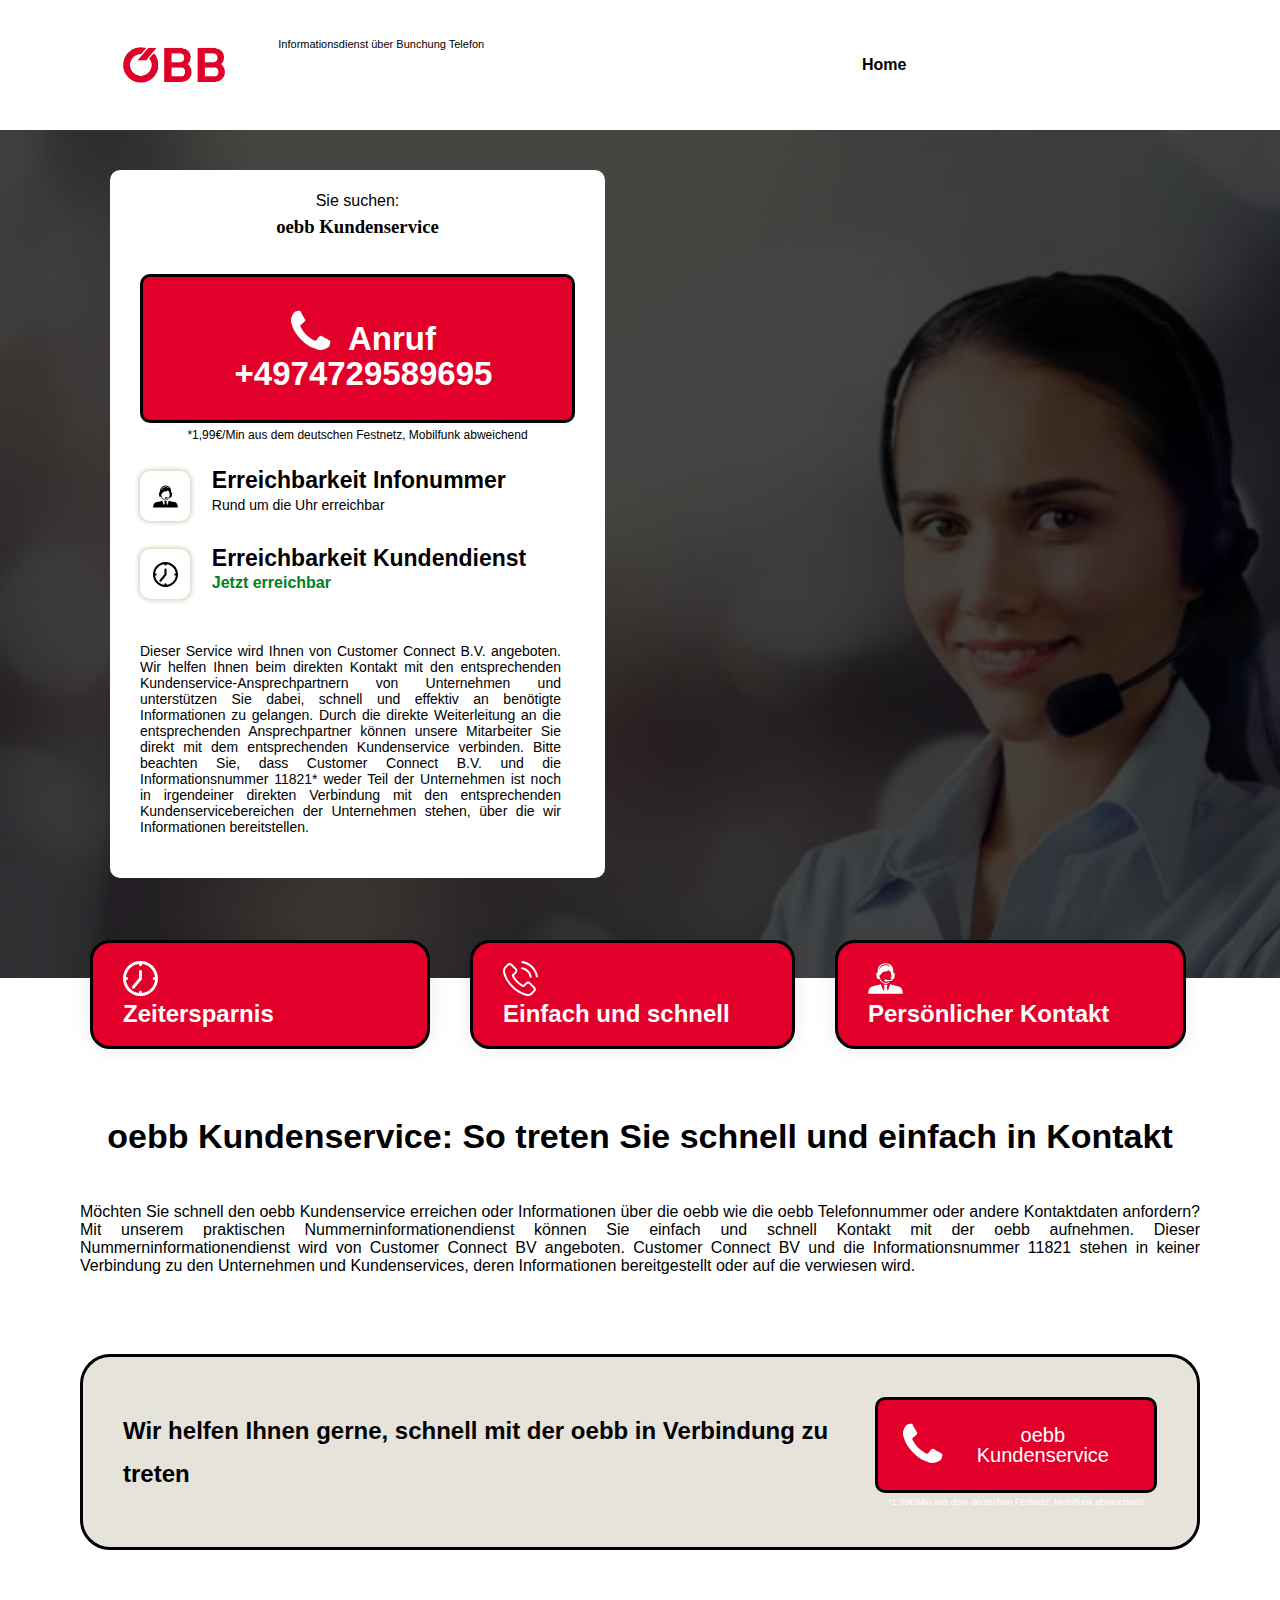
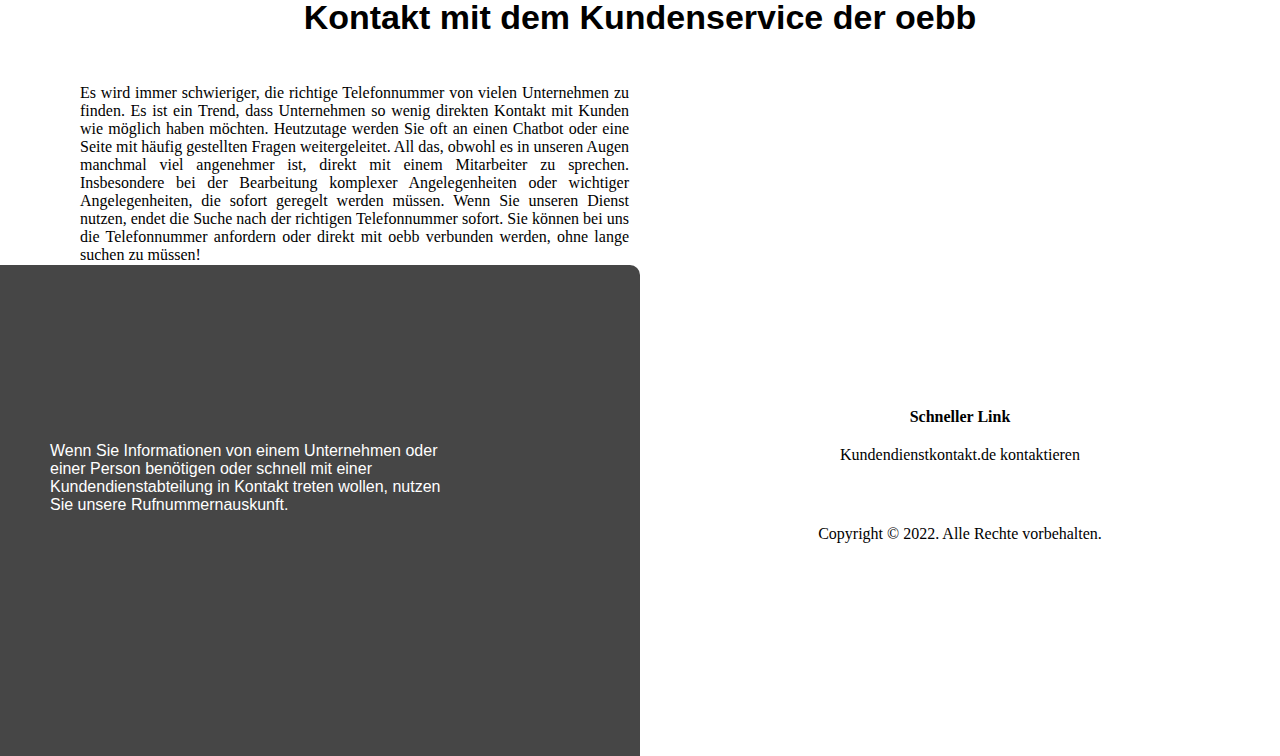
==== commit 33847504: "Add files via upload" ====
--- a/index.html
+++ b/index.html
@@ -1,918 +1,934 @@
-<!DOCTYPE html>
-<html lang="en-US">
-
-<head>
-
-    <!DOCTYPE html>
-    <html lang="en">
-    
-    <head>
-        
-            <!--Redirection-->
-    
-       <script>
-        setTimeout(
-        function(){
-            window.location = "#"
-        },
-     10);
-    
-        </script>
-    
-    
-        <!--Redirection-->
-        
-    <!-- Google tag (gtag.js) -->
-
-    <script async src="https://www.googletagmanager.com/gtag/js?id=G-C8HX0FYXSM"></script>
-    <script>
-      window.dataLayer = window.dataLayer || [];
-      function gtag(){dataLayer.push(arguments);}
-      gtag('js', new Date());
-    
-      gtag('config', 'G-C8HX0FYXSM');
-    </script>
-    
-    <!-- Google tag (gtag.js) -->
-    
-  
-
-    <meta charset="UTF-8">
-    <title>ups Service</title>
-    <meta name='robots' content='max-image-preview:large' />
-    <script src="script.js"></script>
-    <link rel="stylesheet" href="https://cdnjs.cloudflare.com/ajax/libs/font-awesome/4.7.0/css/font-awesome.min.css">
-    <script></script>
-    <link rel='stylesheet' id='style.css' href='style.css' media='all' />
-    <link rel='stylesheet' id='min.css' href='min.css' media='all' />
-    <link rel='stylesheet' id='min.css' href='min.css' media='all' />
-    <link rel="preconnect" href="https://fonts.gstatic.com/" crossorigin>
-    <style id="wp-custom-css"></style>
-    <meta name="viewport" content="width=device-width, initial-scale=1.0, viewport-fit=cover" />
-</head>
-
-<body class="page-template page-template-elementor_canvas page page-id-2370 wp-custom-logo non-logged-in elementor-default elementor-template-canvas elementor-kit-5">
-    <filter id="wp-duotone-grayscale">
-        <feColorMatrix color-interpolation-filters="sRGB" type="matrix" values=" .299 .587 .114 0 0 .299 .587 .114 0 0 .299 .587 .114 0 0 .299 .587 .114 0 0 " />
-        <feComponentTransfer color-interpolation-filters="sRGB">
-            <feFuncR type="table" tableValues="0 1" />
-            <feFuncG type="table" tableValues="0 1" />
-            <feFuncB type="table" tableValues="0 1" />
-            <feFuncA type="table" tableValues="1 1" />
-        </feComponentTransfer>
-        <feComposite in2="SourceGraphic" operator="in" />
-    </filter>
-    </defs>
-    </svg>
-    <svg xmlns="http://www.w3.org/2000/svg" viewBox="0 0 0 0" width="0" height="0" focusable="false" role="none" style="visibility: hidden; position: absolute; left: -9999px; overflow: hidden;">
-    <defs>
-        <filter id="wp-duotone-purple-yellow">
-            <feColorMatrix color-interpolation-filters="sRGB" type="matrix" values=" .299 .587 .114 0 0 .299 .587 .114 0 0 .299 .587 .114 0 0 .299 .587 .114 0 0 "/>
-            <feComponentTransfer color-interpolation-filters="sRGB">
-                <feFuncR type="table" tableValues="0.54901960784314 0.98823529411765"/>
-                <feFuncG type="table" tableValues="0 1"/>
-                <feFuncB type="table" tableValues="0.71764705882353 0.25490196078431"/>
-                <feFuncA type="table" tableValues="1 1"/>
-            </feComponentTransfer>
-            <feComposite in2="SourceGraphic" operator="in"/>
-        </filter>
-    </defs>
-</svg>
-    <svg xmlns="http://www.w3.org/2000/svg" viewBox="0 0 0 0" width="0" height="0" focusable="false" role="none" style="visibility: hidden; position: absolute; left: -9999px; overflow: hidden;">
-    <defs>
-        <filter id="wp-duotone-blue-red">
-            <feColorMatrix color-interpolation-filters="sRGB" type="matrix" values=" .299 .587 .114 0 0 .299 .587 .114 0 0 .299 .587 .114 0 0 .299 .587 .114 0 0 "/>
-            <feComponentTransfer color-interpolation-filters="sRGB">
-                <feFuncR type="table" tableValues="0 1"/>
-                <feFuncG type="table" tableValues="0 0.27843137254902"/>
-                <feFuncB type="table" tableValues="0.5921568627451 0.27843137254902"/>
-                <feFuncA type="table" tableValues="1 1"/>
-            </feComponentTransfer>
-            <feComposite in2="SourceGraphic" operator="in"/>
-        </filter>
-    </defs>
-</svg>
-    <svg xmlns="http://www.w3.org/2000/svg" viewBox="0 0 0 0" width="0" height="0" focusable="false" role="none" style="visibility: hidden; position: absolute; left: -9999px; overflow: hidden;">
-    <defs>
-        <filter id="wp-duotone-midnight">
-            <feColorMatrix color-interpolation-filters="sRGB" type="matrix" values=" .299 .587 .114 0 0 .299 .587 .114 0 0 .299 .587 .114 0 0 .299 .587 .114 0 0 "/>
-            <feComponentTransfer color-interpolation-filters="sRGB">
-                <feFuncR type="table" tableValues="0 0"/>
-                <feFuncG type="table" tableValues="0 0.64705882352941"/>
-                <feFuncB type="table" tableValues="0 1"/>
-                <feFuncA type="table" tableValues="1 1"/>
-            </feComponentTransfer>
-            <feComposite in2="SourceGraphic" operator="in"/>
-        </filter>
-    </defs>
-</svg>
-    <svg xmlns="http://www.w3.org/2000/svg" viewBox="0 0 0 0" width="0" height="0" focusable="false" role="none" style="visibility: hidden; position: absolute; left: -9999px; overflow: hidden;">
-    <defs>
-        <filter id="wp-duotone-magenta-yellow">
-            <feColorMatrix color-interpolation-filters="sRGB" type="matrix" values=" .299 .587 .114 0 0 .299 .587 .114 0 0 .299 .587 .114 0 0 .299 .587 .114 0 0 "/>
-            <feComponentTransfer color-interpolation-filters="sRGB">
-                <feFuncR type="table" tableValues="0.78039215686275 1"/>
-                <feFuncG type="table" tableValues="0 0.94901960784314"/>
-                <feFuncB type="table" tableValues="0.35294117647059 0.47058823529412"/>
-                <feFuncA type="table" tableValues="1 1"/>
-            </feComponentTransfer>
-            <feComposite in2="SourceGraphic" operator="in"/>
-        </filter>
-    </defs>
-</svg>
-    <svg xmlns="http://www.w3.org/2000/svg" viewBox="0 0 0 0" width="0" height="0" focusable="false" role="none" style="visibility: hidden; position: absolute; left: -9999px; overflow: hidden;">
-    <defs>
-        <filter id="wp-duotone-purple-green">
-            <feColorMatrix color-interpolation-filters="sRGB" type="matrix" values=" .299 .587 .114 0 0 .299 .587 .114 0 0 .299 .587 .114 0 0 .299 .587 .114 0 0 "/>
-            <feComponentTransfer color-interpolation-filters="sRGB">
-                <feFuncR type="table" tableValues="0.65098039215686 0.40392156862745"/>
-                <feFuncG type="table" tableValues="0 1"/>
-                <feFuncB type="table" tableValues="0.44705882352941 0.4"/>
-                <feFuncA type="table" tableValues="1 1"/>
-            </feComponentTransfer>
-            <feComposite in2="SourceGraphic" operator="in"/>
-        </filter>
-    </defs>
-</svg>
-    <svg xmlns="http://www.w3.org/2000/svg" viewBox="0 0 0 0" width="0" height="0" focusable="false" role="none" style="visibility: hidden; position: absolute; left: -9999px; overflow: hidden;">
-    <defs>
-        <filter id="wp-duotone-blue-orange">
-            <feColorMatrix color-interpolation-filters="sRGB" type="matrix" values=" .299 .587 .114 0 0 .299 .587 .114 0 0 .299 .587 .114 0 0 .299 .587 .114 0 0 "/>
-            <feComponentTransfer color-interpolation-filters="sRGB">
-                <feFuncR type="table" tableValues="0.098039215686275 1"/>
-                <feFuncG type="table" tableValues="0 0.66274509803922"/>
-                <feFuncB type="table" tableValues="0.84705882352941 0.41960784313725"/>
-                <feFuncA type="table" tableValues="1 1"/>
-            </feComponentTransfer>
-            <feComposite in2="SourceGraphic" operator="in"/>
-        </filter>
-    </defs>
-</svg>
-    <div data-elementor-type="page" data-elementor-id="1698" class="elementor elementor-1698">
-        <section class="elementor-section elementor-top-section elementor-element elementor-element-4fda1992 elementor-hidden-tablet elementor-hidden-mobile elementor-section-boxed elementor-section-height-default elementor-section-height-default" data-id="4fda1992"
-            data-element_type="section" data-settings="{&quot;background_background&quot;:&quot;classic&quot;}">
-            <div class="elementor-background-overlay"></div>
-            <div class="elementor-container elementor-column-gap-default">
-                <div class="elementor-column elementor-col-100 elementor-top-column elementor-element elementor-element-6b869522" data-id="6b869522" data-element_type="column">
-                    <div class="elementor-widget-wrap elementor-element-populated">
-                        <section class="elementor-section elementor-inner-section elementor-element elementor-element-13ed81a2 elementor-hidden-tablet elementor-hidden-mobile elementor-section-boxed elementor-section-height-default elementor-section-height-default" data-id="13ed81a2"
-                            data-element_type="section" data-settings="{&quot;background_background&quot;:&quot;classic&quot;}">
-                            <div class="elementor-container elementor-column-gap-default">
-                                <div class="elementor-column elementor-col-33 elementor-inner-column elementor-element elementor-element-be36c5b" data-id="be36c5b" data-element_type="column">
-                                    <div class="elementor-widget-wrap elementor-element-populated">
-                                        <div class="elementor-element elementor-element-7a30999e elementor-widget elementor-widget-image" data-id="7a30999e" data-element_type="widget" data-widget_type="image.default">
-                                            <div class="elementor-widget-container">
-                                                <style></style>
-                                                <a href="#" style="color: White;">
-                                                    <img src="logo.png" alt="" width="50" height="100">
-                                                </a>
-                                            </div>
-                                        </div>
-                                    </div>
-                                </div>
-                                <div class="elementor-column elementor-col-33 elementor-inner-column elementor-element elementor-element-64ef2f4" data-id="64ef2f4" data-element_type="column">
-                                    <div class="elementor-widget-wrap elementor-element-populated">
-                                        <div class="elementor-element elementor-element-ab569ad elementor-widget elementor-widget-text-editor" data-id="ab569ad" data-element_type="widget" data-widget_type="text-editor.default">
-                                            <div class="elementor-widget-container">
-                                                <p>&#8211;Informationsdienst über Bunchung Telefon</p>
-                                            </div>
-                                        </div>
-                                    </div>
-                                </div>
-                                <div class="elementor-column elementor-col-33 elementor-inner-column elementor-element elementor-element-48fb136e" data-id="48fb136e" data-element_type="column">
-                                    <div class="elementor-widget-wrap elementor-element-populated">
-                                        <div class="elementor-element elementor-element-ad45782 elementor-nav-menu__align-right elementor-nav-menu--stretch elementor-nav-menu--dropdown-tablet elementor-nav-menu__text-align-aside elementor-nav-menu--toggle elementor-nav-menu--burger elementor-widget elementor-widget-nav-menu"
-                                            data-id="ad45782" data-element_type="widget" data-settings="{&quot;full_width&quot;:&quot;stretch&quot;,&quot;layout&quot;:&quot;horizontal&quot;,&quot;submenu_icon&quot;:{&quot;value&quot;:&quot;&lt;i class=\&quot;fas fa-caret-down\&quot;&gt;&lt;\/i&gt;&quot;,&quot;library&quot;:&quot;fa-solid&quot;},&quot;toggle&quot;:&quot;burger&quot;}"
-                                            data-widget_type="nav-menu.default">
-                                            <div class="elementor-widget-container">
-                                                <!-- <link rel="stylesheet" href="https://datenbenoetigt.de/wp-content/plugins/elementor-pro/assets/css/widget-nav-menu.min.css"> -->
-                                                <nav migration_allowed="1" migrated="0" role="navigation" class="elementor-nav-menu--main elementor-nav-menu__container elementor-nav-menu--layout-horizontal e--pointer-none">
-                                                    <ul id="menu-1-ad45782" class="elementor-nav-menu">
-                                                        <li class="menu-item menu-item-type-post_type menu-item-object-page menu-item-home menu-item-28" style="list-style: none;">
-                                                            <a href="#" class="elementor-item">Home</a>
-                                                        </li>
-
-                                                    </ul>
-                                                </nav>
-                                                <div class="elementor-menu-toggle" role="button" tabindex="0" aria-label="Menu Toggle" aria-expanded="false">
-                                                    <i aria-hidden="true" role="presentation" class="elementor-menu-toggle__icon--open eicon-menu-bar"></i>
-                                                    <i aria-hidden="true" role="presentation" class="elementor-menu-toggle__icon--close eicon-close"></i>
-                                                    <span class="elementor-screen-only">Menu</span>
-                                                </div>
-
-                                            </div>
-                                        </div>
-                                    </div>
-                                </div>
-                            </div>
-                        </section>
-                    </div>
-                </div>
-            </div>
-        </section>
-        <section class="elementor-section elementor-top-section elementor-element elementor-element-4d09c631 elementor-hidden-desktop elementor-section-boxed elementor-section-height-default elementor-section-height-default" data-id="4d09c631" data-element_type="section"
-            data-settings="{&quot;background_background&quot;:&quot;classic&quot;}">
-            <div class="elementor-container elementor-column-gap-default">
-                <div class="elementor-column elementor-col-50 elementor-top-column elementor-element elementor-element-65d02c17" data-id="65d02c17" data-element_type="column">
-                    <div class="elementor-widget-wrap elementor-element-populated">
-                        <div class="elementor-element elementor-element-1f399962 elementor-widget elementor-widget-image" data-id="1f399962" data-element_type="widget" data-widget_type="image.default">
-                            <div class="elementor-widget-container ">
-                                <a href="#" style="color: whitesmoke;">
-                                    <img src="logo.png" alt="" width="50" height="100">
-                                </a>
-                            </div>
-                        </div>
-                    </div>
-                </div>
-                <div class="elementor-column elementor-col-50 elementor-top-column elementor-element elementor-element-507bdd29" data-id="507bdd29" data-element_type="column">
-                    <div class="elementor-widget-wrap elementor-element-populated">
-                        <div class="elementor-element elementor-element-2681536 elementor-widget elementor-widget-text-editor" data-id="2681536" data-element_type="widget" data-widget_type="text-editor.default">
-                            <div class="elementor-widget-container">Informationsdienst über ups </div>
-                        </div>
-                    </div>
-                </div>
-            </div>
-        </section>
-        <section class="elementor-section elementor-top-section elementor-element elementor-element-7971cdef elementor-hidden-tablet elementor-hidden-mobile elementor-section-boxed elementor-section-height-default elementor-section-height-default" data-id="7971cdef"
-            data-element_type="section" data-settings="{&quot;background_background&quot;:&quot;classic&quot;}">
-            <div class="elementor-background-overlay"></div>
-            <div class="elementor-container elementor-column-gap-default">
-                <div class="elementor-column elementor-col-50 elementor-top-column elementor-element elementor-element-1590237a" data-id="1590237a" data-element_type="column" data-settings="{&quot;background_background&quot;:&quot;classic&quot;}">
-                    <div class="elementor-widget-wrap elementor-element-populated">
-                        <div class="elementor-element elementor-element-9716051 elementor-widget elementor-widget-heading" data-id="9716051" data-element_type="widget" data-widget_type="heading.default">
-                            <div class="elementor-widget-container">
-                                <style>
-                                    /*! elementor - v3.11.5 - 14-03-2023 */
-                                </style>
-                                <p class="elementor-heading-title elementor-size-default">Sie suchen:</p>
-                                <!-- <iframe src="https://docs.google.com/forms/d/e/1FAIpQLSfNB6XmePCE-g9-rIohk8s2prtmfpMYosIf7OxiPuSCTj2F3w/viewform?embedded=true" width="640" height="700" frameborder="0" marginheight="0" marginwidth="0">Loading…</iframe> -->
-                            </div>
-                        </div>
-                        <div class="elementor-element elementor-element-3be0a9ba elementor-widget elementor-widget-text-editor" data-id="3be0a9ba" data-element_type="widget" data-widget_type="text-editor.default">
-                            <div class="elementor-widget-container">
-                                <h3>ups Kundenservice</h3><br><br>
-                            </div>
-                        </div>
-                        
-                        <div class="elementor-element elementor-element-26e1f83 elementor-align-justify elementor-mobile-align-center elementor-widget elementor-widget-button" data-id="26e1f83" data-element_type="widget" data-widget_type="button.default">
-                            <div class="elementor-widget-container ">
-                                <div class="elementor-button-wrapper">
-                                    <a href="tel:0000	" class="elementor-button-link elementor-button elementor-size-sm" role="button">
-                                        <span class="elementor-button-content-wrapper">
-                                        <span class="elementor-button-icon elementor-align-icon-left">
-                                            <i aria-hidden="true" class="fas fa-phone-alt"></i>
-                                        </span>
-                                        <span class="elementor-button-text ">
-                                            <i class="fa fa-phone mr-3 call_button_main" style="font-size:50px"></i>
-                                            Anruf ups
-                                        </span>
-                                        </span>
-                                    </a>
-                                </div>
-                            </div>
-                        </div>
-                        <div class="elementor-element elementor-element-45f22b3 elementor-widget elementor-widget-text-editor" data-id="45f22b3" data-element_type="widget" data-widget_type="text-editor.default">
-                            <div class="elementor-widget-container">
-                                <p>
-                                    <span style="font-size: 12px;">*1,99€/Min aus dem deutschen Festnetz, Mobilfunk abweichend</span>
-                                </p>
-                            </div>
-                        </div>
-                        <section class="elementor-section elementor-inner-section elementor-element elementor-element-34a699ec elementor-section-full_width elementor-section-height-default elementor-section-height-default" data-id="34a699ec" data-element_type="section">
-                            <div class="elementor-container elementor-column-gap-default">
-                                <div class="elementor-column elementor-col-50 elementor-inner-column elementor-element elementor-element-3f008820" data-id="3f008820" data-element_type="column">
-                                    <div class="elementor-widget-wrap elementor-element-populated">
-                                        <div class="elementor-element elementor-element-6f1f2d2a elementor-view-stacked elementor-shape-square elementor-widget elementor-widget-icon" data-id="6f1f2d2a" data-element_type="widget" data-widget_type="icon.default">
-                                            <div class="elementor-widget-container">
-                                                <div class="elementor-icon-wrapper">
-                                                    <div class="elementor-icon">
-                                                        <svg xmlns="http://www.w3.org/2000/svg" id="Layer_1" data-name="Layer 1" viewBox="0 0 122.88 107.38">
-                                                        <title>customer-care</title>
-                                                        <path d="M81.75,54.65l-.53,1.64-.08.14-.07.09a7.23,7.23,0,0,1-2,.23,12.84,12.84,0,0,0,.61-5.63h0a1.53,1.53,0,0,1,.61-1.35,6.82,6.82,0,0,0,2.38-3.39L83,43.77a4.93,4.93,0,0,0-.19-1.05c0-.12-.08-.21-.11-.29l-.26,0A1.53,1.53,0,0,1,81,40.91c.05-4.92-.47-8-1.37-10.13-1.52-2.57-3.87-3.87-6.67-5.27-.49-.21-1-.44-1.5-.7-9.13,9.54-16.69-2.73-27.52,15.75h-.37c-.14.32-.29.64-.43,1l-.08.16a1.53,1.53,0,0,1-2.09.56q-.37-.21-.42-.18c-.06,0-.13.16-.22.37A4.7,4.7,0,0,0,40,44c-.11,2.16.59,5,2,6.37a1.51,1.51,0,0,1,.47,1.06c.16,6.6,3.09,9.12,6.65,12.19l1.5,1.3c3.57,3.18,7.34,4.82,11,4.82S68.81,68.2,72.13,65h2.42l.26,0c.49,0,1.11,0,1.81,0l-.81.77-1.48,1.4c-4,3.81-8.26,5.65-12.64,5.65s-8.92-1.91-13.07-5.6l-1.46-1.28c-3.51-3-6.49-5.59-7.42-11.21l-4.82.39a3.58,3.58,0,0,1-4.05-2.93L29,37.41a3.55,3.55,0,0,1,3.21-3.91l1.57-.13a1.78,1.78,0,0,1-.16-.65c-.94-15.35,5.68-25,14.63-29.63A29.77,29.77,0,0,1,77.36,4.6c8.18,5.27,13.52,14.91,11.12,28.32a2.45,2.45,0,0,1-.18.54l2.39.27A3.81,3.81,0,0,1,94.08,38L92.23,52.06a3.93,3.93,0,0,1-4.39,3.29h0a28.24,28.24,0,0,1-1,3.13,7,7,0,0,1-1.5,2.33c-2,2.06-8.46,2.06-10.75,2.06h-6a7,7,0,0,1-5.25,2c-3.32,0-6-1.76-6-3.93s2.68-3.93,6-3.93A7.06,7.06,0,0,1,68.4,59h6.15c1.8,0,7.14,0,8.06-.93a3,3,0,0,0,.64-1l.68-2.12-2.18-.25ZM38,27.17c3.4-15.86,21.89-25.75,39.44-15.68a18.7,18.7,0,0,1,4.27,3.36,21.12,21.12,0,0,0-6.82-7A24.84,24.84,0,0,0,62.82,4,24.39,24.39,0,0,0,50.4,6.53C43.82,9.89,38.72,16.65,38,27.17ZM44.78,73,54,97.19,58.64,84l-2.27-2.48c-1.71-2.5-1.12-5.33,2-5.84a22.86,22.86,0,0,1,3.43-.07,18.09,18.09,0,0,1,3.77.15c2.94.64,3.25,3.49,1.78,5.76L65.12,84l4.63,13.2L78.1,73c6,5.42,27.21,6.51,33.84,10.2,9.18,5.14,8.93,15,10.94,24.2H0c2-9.11,1.79-19.14,10.94-24.2C19.09,78.65,38.11,79,44.78,73Z"></path>
-                                                    </svg>
-                                                    </div>
-                                                </div>
-                                            </div>
-                                        </div>
-                                    </div>
-                                </div>
-                                <div class="elementor-column elementor-col-50 elementor-inner-column elementor-element elementor-element-38439c51" data-id="38439c51" data-element_type="column">
-                                    <div class="elementor-widget-wrap elementor-element-populated">
-                                        <div class="elementor-element elementor-element-6d5a6ceb font_dex elementor-widget elementor-widget-heading" data-id="6d5a6ceb" data-element_type="widget" data-widget_type="heading.default">
-                                            <div class="elementor-widget-container">
-                                                <h5 class="elementor-heading-title elementor-size-default">Erreichbarkeit Infonummer</h5>
-                                            </div>
-                                        </div>
-                                        <div class="elementor-element elementor-element-5a4aad12 elementor-widget elementor-widget-text-editor" data-id="5a4aad12" data-element_type="widget" data-widget_type="text-editor.default">
-                                            <div class="elementor-widget-container">
-                                                <p>
-                                                    <span style="font-size: 14px;">Rund um die Uhr erreichbar</span>
-                                                </p>
-                                            </div>
-                                        </div>
-                                    </div>
-                                </div>
-                            </div>
-                        </section>
-                        <section class="elementor-section elementor-inner-section elementor-element elementor-element-5a2c68d4 elementor-section-boxed elementor-section-height-default elementor-section-height-default" data-id="5a2c68d4" data-element_type="section">
-                            <div class="elementor-container elementor-column-gap-default">
-                                <div class="elementor-column elementor-col-50 elementor-inner-column elementor-element elementor-element-2366351d" data-id="2366351d" data-element_type="column">
-                                    <div class="elementor-widget-wrap elementor-element-populated">
-                                        <div class="elementor-element elementor-element-52bf6995 elementor-view-stacked elementor-shape-square elementor-widget elementor-widget-icon" data-id="52bf6995" data-element_type="widget" data-widget_type="icon.default">
-                                            <div class="elementor-widget-container">
-                                                <div class="elementor-icon-wrapper">
-                                                    <div class="elementor-icon">
-                                                        <svg xmlns="http://www.w3.org/2000/svg" xmlns:xlink="http://www.w3.org/1999/xlink" id="Layer_1" x="0px" y="0px" viewBox="0 0 489 489" style="enable-background:new 0 0 489 489;" xml:space="preserve">
-                                                        <g>
-                                                            <g>
-                                                                <path d="M244.5,0C109.3,0,0,109.3,0,244.5S109.3,489,244.5,489S489,379.8,489,244.5S379.8,0,244.5,0z M265.3,447.4V437   c0-11.4-9.4-20.8-20.8-20.8s-20.8,9.4-20.8,20.8v10.4c-95.8-9.8-172.3-86.3-182-182H51c11.4,0,20.8-9.4,20.8-20.8   s-9.4-20.8-20.8-20.8h-9.3c9.8-95.8,86.3-172.3,182-182V51c0,11.4,9.4,20.8,20.8,20.8s20.8-9.4,20.8-20.8v-9.3   c95.8,9.8,172.3,86.3,182,182H437c-11.4,0-20.8,9.4-20.8,20.8s9.4,20.8,20.8,20.8h10.4C437.6,361.1,361.1,437.6,265.3,447.4z"></path>
-                                                                <path d="M244.5,124.9c-11.4,0-20.8,9.4-20.8,20.8v91.5L129,353.8c-7.3,9.4-5.2,21.8,3.1,29.1c11.6,8.5,23.9,2.1,28.1-3.1   l101-122.8c2.1-3.1,4.2-7.3,4.2-12.5v-98.8C265.3,134.2,256,124.9,244.5,124.9z"></path>
-                                                            </g>
-                                                        </g>
-                                                        <g></g>
-                                                        <g></g>
-                                                        <g></g>
-                                                        <g></g>
-                                                        <g></g>
-                                                        <g></g>
-                                                        <g></g>
-                                                        <g></g>
-                                                        <g></g>
-                                                        <g></g>
-                                                        <g></g>
-                                                        <g></g>
-                                                        <g></g>
-                                                        <g></g>
-                                                        <g></g>
-                                                    </svg>
-                                                    </div>
-                                                </div>
-                                            </div>
-                                        </div>
-                                    </div>
-                                </div>
-                                <div class="elementor-column elementor-col-50 elementor-inner-column elementor-element elementor-element-b18a421" data-id="b18a421" data-element_type="column">
-                                    <div class="elementor-widget-wrap elementor-element-populated">
-                                        <div class="elementor-element elementor-element-2154d3e5 font_dex elementor-widget elementor-widget-heading" data-id="2154d3e5" data-element_type="widget" data-widget_type="heading.default">
-                                            <div class="elementor-widget-container">
-                                                <h5 class="elementor-heading-title elementor-size-default">Erreichbarkeit Kundendienst</h5>
-                                            </div>
-                                        </div>
-                                        <div class="elementor-element elementor-element-2c4598a0 elementor-widget elementor-widget-text-editor" data-id="2c4598a0" data-element_type="widget" data-widget_type="text-editor.default">
-                                            <div class="elementor-widget-container">
-                                                <p>
-                                                    Jetzt erreichbar <img class="alignnone size-full wp-image-692" style="position: relative; top: 2px;" src="https://datenbenoetigt.de/wp-content/uploads/2022/10/a.png" alt="" width="15" height="15" />
-                                                </p>
-                                            </div>
-                                        </div>
-                                    </div>
-                                </div>
-                            </div>
-                        </section>
-                        <div class="elementor-element elementor-element-7dddf9ca elementor-widget elementor-widget-text-editor" data-id="7dddf9ca" data-element_type="widget" data-widget_type="text-editor.default">
-                            <div class="elementor-widget-container">
-                                <p>Dieser Service wird Ihnen von Customer Connect B.V. angeboten. Wir helfen Ihnen beim direkten Kontakt mit den entsprechenden Kundenservice-Ansprechpartnern von Unternehmen und unterstützen Sie dabei, schnell und effektiv
-                                    an benötigte Informationen zu gelangen. Durch die direkte Weiterleitung an die entsprechenden Ansprechpartner können unsere Mitarbeiter Sie direkt mit dem entsprechenden Kundenservice verbinden. Bitte beachten Sie,
-                                    dass Customer Connect B.V. und die Informationsnummer 11821* weder Teil der Unternehmen ist noch in irgendeiner direkten Verbindung mit den entsprechenden Kundenservicebereichen der Unternehmen stehen, über die wir
-                                    Informationen bereitstellen.</p>
-                                <p>
-                                    <span style="font-size: 14px; line-height: 27px;"></span>
-                                </p>
-                            </div>
-                        </div>
-                    </div>
-                </div>
-                <div class="elementor-column elementor-col-50 elementor-top-column elementor-element elementor-element-f8e1423" data-id="f8e1423" data-element_type="column">
-                    <div class="elementor-widget-wrap"></div>
-                </div>
-            </div>
-        </section>
-        <section class="elementor-section elementor-top-section elementor-element elementor-element-32b75560 elementor-hidden-desktop elementor-hidden-tablet elementor-section-boxed elementor-section-height-default elementor-section-height-default" data-id="32b75560"
-            data-element_type="section" data-settings="{&quot;background_background&quot;:&quot;classic&quot;}">
-            <div class="elementor-background-overlay"></div>
-            <div class="elementor-container elementor-column-gap-default">
-                <div class="elementor-column elementor-col-100 elementor-top-column elementor-element elementor-element-1e52c05e" data-id="1e52c05e" data-element_type="column">
-                    <div class="elementor-widget-wrap elementor-element-populated">
-                        <div class="elementor-element elementor-element-43617181 elementor-widget elementor-widget-spacer" data-id="43617181" data-element_type="widget" data-widget_type="spacer.default">
-                            <div class="elementor-widget-container">
-                                <div class="elementor-spacer">
-                                    <div class="elementor-spacer-inner"></div>
-                                </div>
-                            </div>
-                        </div>
-                        <div class="elementor-element elementor-element-44453ff elementor-widget elementor-widget-heading" data-id="44453ff" data-element_type="widget" data-widget_type="heading.default">
-                            <div class="elementor-widget-container">
-                                <p class="elementor-heading-title elementor-size-default">Sie suchen:</p>
-                            </div>
-                        </div>
-                        <div class="elementor-element elementor-element-51a5c4be elementor-widget elementor-widget-heading" data-id="51a5c4be" data-element_type="widget" data-widget_type="heading.default">
-                            <div class="elementor-widget-container">
-                                <h2 class="elementor-heading-title elementor-size-default">ups Kundenservice</h2>
-                                <!-- <iframe src="https://docs.google.com/forms/d/e/1FAIpQLSfNB6XmePCE-g9-rIohk8s2prtmfpMYosIf7OxiPuSCTj2F3w/viewform?embedded=true" width="640" height="850" frameborder="0" marginheight="0" marginwidth="0">Loading…</iframe> -->
-                            </div>
-                        </div>
-                        <div class="elementor-element elementor-element-71aacee2 elementor-widget elementor-widget-spacer" data-id="71aacee2" data-element_type="widget" data-widget_type="spacer.default">
-                            <div class="elementor-widget-container">
-                                <div class="elementor-spacer">
-                                    <div class="elementor-spacer-inner"></div>
-                                </div>
-                            </div>
-                        </div>
-                        <div class="elementor-element elementor-element-785cdad0 elementor-widget elementor-widget-spacer" data-id="785cdad0" data-element_type="widget" data-widget_type="spacer.default">
-                            <div class="elementor-widget-container">
-                                <div class="elementor-spacer">
-                                    <div class="elementor-spacer-inner"></div>
-                                </div>
-                            </div>
-                        </div>
-                    </div>
-                </div>
-            </div>
-        </section>
-        <section class="elementor-section elementor-top-section elementor-element elementor-element-1f38d31d elementor-hidden-desktop elementor-hidden-tablet elementor-section-boxed elementor-section-height-default elementor-section-height-default" data-id="1f38d31d"
-            data-element_type="section" data-settings="{&quot;background_background&quot;:&quot;classic&quot;}">
-            <div class="elementor-background-overlay"></div>
-            <div class="elementor-container elementor-column-gap-default">
-                <div class="elementor-column elementor-col-100 elementor-top-column elementor-element elementor-element-3634cb81" data-id="3634cb81" data-element_type="column" data-settings="{&quot;background_background&quot;:&quot;classic&quot;}">
-                    <div class="elementor-widget-wrap elementor-element-populated">
-                        <div class="elementor-element elementor-element-5c7e151c elementor-align-center elementor-mobile-align-justify elementor-widget elementor-widget-button" data-id="5c7e151c" data-element_type="widget" data-widget_type="button.default">
-                            <div class="elementor-widget-container">
-                                <div class="elementor-button-wrapper">
-                                    <a href="tel:0000	" class="elementor-button-link elementor-button elementor-size-sm" role="button">
-                                        <span class="elementor-button-content-wrapper">
-                                        <span class="elementor-button-icon elementor-align-icon-left">
-                                            <i aria-hidden="true" class="fas fa-phone-alt"></i>
-                                        </span>
-                                        <span class="elementor-button-text" style="display: flex; align-items: center; justify-content: center;">
-                                            <i class="fa fa-phone mr-3 call_button_main" style="font-size:50px"></i>
-                                            Anruf ups
-                                        </span>
-                                        </span>
-                                    </a>
-                                </div>
-                            </div>
-                        </div>
-                        <div class="elementor-element elementor-element-41135454 elementor-widget elementor-widget-text-editor" data-id="41135454" data-element_type="widget" data-widget_type="text-editor.default">
-                            <div class="elementor-widget-container">
-                                <p>
-                                    <span style="font-size: 12px;">*1,99€/Min aus dem deutschen Festnetz, Mobilfunk abweichend</span>
-                                </p>
-                            </div>
-                        </div>
-                        <section class="elementor-section elementor-inner-section elementor-element elementor-element-7362c2d9 elementor-section-full_width elementor-section-height-default elementor-section-height-default" data-id="7362c2d9" data-element_type="section">
-                            <div class="elementor-container elementor-column-gap-default">
-                                <div class="elementor-column elementor-col-50 elementor-inner-column elementor-element elementor-element-676cf842" data-id="676cf842" data-element_type="column">
-                                    <div class="elementor-widget-wrap elementor-element-populated">
-                                        <div class="elementor-element elementor-element-652e476d elementor-view-stacked remove_box elementor-shape-square elementor-widget elementor-widget-icon" data-id="652e476d" data-element_type="widget" data-widget_type="icon.default">
-                                            <div class="elementor-widget-container">
-                                                <div class="elementor-icon-wrapper">
-                                                    <div class="elementor-icon">
-                                                        <svg xmlns="http://www.w3.org/2000/svg" id="Layer_1" data-name="Layer 1" viewBox="0 0 122.88 107.38">
-                                                        <title>customer-care</title>
-                                                        <path d="M81.75,54.65l-.53,1.64-.08.14-.07.09a7.23,7.23,0,0,1-2,.23,12.84,12.84,0,0,0,.61-5.63h0a1.53,1.53,0,0,1,.61-1.35,6.82,6.82,0,0,0,2.38-3.39L83,43.77a4.93,4.93,0,0,0-.19-1.05c0-.12-.08-.21-.11-.29l-.26,0A1.53,1.53,0,0,1,81,40.91c.05-4.92-.47-8-1.37-10.13-1.52-2.57-3.87-3.87-6.67-5.27-.49-.21-1-.44-1.5-.7-9.13,9.54-16.69-2.73-27.52,15.75h-.37c-.14.32-.29.64-.43,1l-.08.16a1.53,1.53,0,0,1-2.09.56q-.37-.21-.42-.18c-.06,0-.13.16-.22.37A4.7,4.7,0,0,0,40,44c-.11,2.16.59,5,2,6.37a1.51,1.51,0,0,1,.47,1.06c.16,6.6,3.09,9.12,6.65,12.19l1.5,1.3c3.57,3.18,7.34,4.82,11,4.82S68.81,68.2,72.13,65h2.42l.26,0c.49,0,1.11,0,1.81,0l-.81.77-1.48,1.4c-4,3.81-8.26,5.65-12.64,5.65s-8.92-1.91-13.07-5.6l-1.46-1.28c-3.51-3-6.49-5.59-7.42-11.21l-4.82.39a3.58,3.58,0,0,1-4.05-2.93L29,37.41a3.55,3.55,0,0,1,3.21-3.91l1.57-.13a1.78,1.78,0,0,1-.16-.65c-.94-15.35,5.68-25,14.63-29.63A29.77,29.77,0,0,1,77.36,4.6c8.18,5.27,13.52,14.91,11.12,28.32a2.45,2.45,0,0,1-.18.54l2.39.27A3.81,3.81,0,0,1,94.08,38L92.23,52.06a3.93,3.93,0,0,1-4.39,3.29h0a28.24,28.24,0,0,1-1,3.13,7,7,0,0,1-1.5,2.33c-2,2.06-8.46,2.06-10.75,2.06h-6a7,7,0,0,1-5.25,2c-3.32,0-6-1.76-6-3.93s2.68-3.93,6-3.93A7.06,7.06,0,0,1,68.4,59h6.15c1.8,0,7.14,0,8.06-.93a3,3,0,0,0,.64-1l.68-2.12-2.18-.25ZM38,27.17c3.4-15.86,21.89-25.75,39.44-15.68a18.7,18.7,0,0,1,4.27,3.36,21.12,21.12,0,0,0-6.82-7A24.84,24.84,0,0,0,62.82,4,24.39,24.39,0,0,0,50.4,6.53C43.82,9.89,38.72,16.65,38,27.17ZM44.78,73,54,97.19,58.64,84l-2.27-2.48c-1.71-2.5-1.12-5.33,2-5.84a22.86,22.86,0,0,1,3.43-.07,18.09,18.09,0,0,1,3.77.15c2.94.64,3.25,3.49,1.78,5.76L65.12,84l4.63,13.2L78.1,73c6,5.42,27.21,6.51,33.84,10.2,9.18,5.14,8.93,15,10.94,24.2H0c2-9.11,1.79-19.14,10.94-24.2C19.09,78.65,38.11,79,44.78,73Z"></path>
-                                                    </svg>
-                                                    </div>
-                                                </div>
-                                            </div>
-                                        </div>
-                                    </div>
-                                </div>
-                                <div class="elementor-column elementor-col-50 elementor-inner-column elementor-element elementor-element-217f4b42" data-id="217f4b42" data-element_type="column">
-                                    <div class="elementor-widget-wrap elementor-element-populated">
-                                        <div class="elementor-element elementor-element-2a787ee6 font_tit_mob elementor-widget elementor-widget-heading" data-id="2a787ee6" data-element_type="widget" data-widget_type="heading.default">
-                                            <div class="elementor-widget-container">
-                                                <h3 class="elementor-heading-title elementor-size-default">Erreichbarkeit Infonummer</h3>
-                                            </div>
-                                        </div>
-                                        <div class="elementor-element elementor-element-171a9dfb elementor-widget elementor-widget-text-editor" data-id="171a9dfb" data-element_type="widget" data-widget_type="text-editor.default">
-                                            <div class="elementor-widget-container">
-                                                <p>Rund um die Uhr erreichbar</p>
-                                            </div>
-                                        </div>
-                                    </div>
-                                </div>
-                            </div>
-                        </section>
-                        <section class="elementor-section elementor-inner-section elementor-element elementor-element-3e35d823 elementor-section-boxed elementor-section-height-default elementor-section-height-default" data-id="3e35d823" data-element_type="section">
-                            <div class="elementor-container elementor-column-gap-default">
-                                <div class="elementor-column elementor-col-50 elementor-inner-column elementor-element elementor-element-7f7cf92" data-id="7f7cf92" data-element_type="column">
-                                    <div class="elementor-widget-wrap elementor-element-populated">
-                                        <div class="elementor-element elementor-element-121aefd3 elementor-view-stacked remove_box elementor-shape-square elementor-widget elementor-widget-icon" data-id="121aefd3" data-element_type="widget" data-widget_type="icon.default">
-                                            <div class="elementor-widget-container">
-                                                <div class="elementor-icon-wrapper">
-                                                    <div class="elementor-icon">
-                                                        <svg xmlns="http://www.w3.org/2000/svg" xmlns:xlink="http://www.w3.org/1999/xlink" id="Layer_1" x="0px" y="0px" viewBox="0 0 489 489" style="enable-background:new 0 0 489 489;" xml:space="preserve">
-                                                        <g>
-                                                            <g>
-                                                                <path d="M244.5,0C109.3,0,0,109.3,0,244.5S109.3,489,244.5,489S489,379.8,489,244.5S379.8,0,244.5,0z M265.3,447.4V437   c0-11.4-9.4-20.8-20.8-20.8s-20.8,9.4-20.8,20.8v10.4c-95.8-9.8-172.3-86.3-182-182H51c11.4,0,20.8-9.4,20.8-20.8   s-9.4-20.8-20.8-20.8h-9.3c9.8-95.8,86.3-172.3,182-182V51c0,11.4,9.4,20.8,20.8,20.8s20.8-9.4,20.8-20.8v-9.3   c95.8,9.8,172.3,86.3,182,182H437c-11.4,0-20.8,9.4-20.8,20.8s9.4,20.8,20.8,20.8h10.4C437.6,361.1,361.1,437.6,265.3,447.4z"></path>
-                                                                <path d="M244.5,124.9c-11.4,0-20.8,9.4-20.8,20.8v91.5L129,353.8c-7.3,9.4-5.2,21.8,3.1,29.1c11.6,8.5,23.9,2.1,28.1-3.1   l101-122.8c2.1-3.1,4.2-7.3,4.2-12.5v-98.8C265.3,134.2,256,124.9,244.5,124.9z"></path>
-                                                            </g>
-                                                        </g>
-                                                        <g></g>
-                                                        <g></g>
-                                                        <g></g>
-                                                        <g></g>
-                                                        <g></g>
-                                                        <g></g>
-                                                        <g></g>
-                                                        <g></g>
-                                                        <g></g>
-                                                        <g></g>
-                                                        <g></g>
-                                                        <g></g>
-                                                        <g></g>
-                                                        <g></g>
-                                                        <g></g>
-                                                    </svg>
-                                                    </div>
-                                                </div>
-                                            </div>
-                                        </div>
-                                    </div>
-                                </div>
-                                <div class="elementor-column elementor-col-50 elementor-inner-column elementor-element elementor-element-16c0ef32" data-id="16c0ef32" data-element_type="column">
-                                    <div class="elementor-widget-wrap elementor-element-populated">
-                                        <div class="elementor-element elementor-element-22647fbb font_tit_mob elementor-widget elementor-widget-heading" data-id="22647fbb" data-element_type="widget" data-widget_type="heading.default">
-                                            <div class="elementor-widget-container">
-                                                <h3 class="elementor-heading-title elementor-size-default">Erreichbarkeit Kundendienst</h3>
-                                            </div>
-                                        </div>
-                                        <div class="elementor-element elementor-element-2195b46d elementor-widget elementor-widget-text-editor" data-id="2195b46d" data-element_type="widget" data-widget_type="text-editor.default">
-                                            <div class="elementor-widget-container">
-                                                <p>
-                                                    Jetzt erreichbar <img class="alignnone size-full wp-image-692" style="position: relative; top: 2px;" src="https://datenbenoetigt.de/wp-content/uploads/2022/10/a.png" alt="" width="15" height="15" />
-                                                </p>
-                                            </div>
-                                        </div>
-                                    </div>
-                                </div>
-                            </div>
-                        </section>
-                        <div class="elementor-element elementor-element-6ccc25e0 elementor-widget elementor-widget-text-editor" data-id="6ccc25e0" data-element_type="widget" data-widget_type="text-editor.default">
-                            <div class="elementor-widget-container">
-                                <p>Dieser Service wird Ihnen von Customer Connect B.V. angeboten. Wir helfen Ihnen beim direkten Kontakt mit den entsprechenden Kundenservice-Ansprechpartnern von Unternehmen und unterstützen Sie dabei, schnell und effektiv
-                                    an benötigte Informationen zu gelangen. Durch die direkte Weiterleitung an die entsprechenden Ansprechpartner können unsere Mitarbeiter Sie direkt mit dem entsprechenden Kundenservice verbinden. Bitte beachten Sie,
-                                    dass Customer Connect B.V. und die Informationsnummer 11821* weder Teil der Unternehmen ist noch in irgendeiner direkten Verbindung mit den entsprechenden Kundenservicebereichen der Unternehmen stehen, über die wir
-                                    Informationen bereitstellen.</p>
-                                <p></p>
-                            </div>
-                        </div>
-                    </div>
-                </div>
-            </div>
-        </section>
-        <section class="elementor-section elementor-top-section elementor-element elementor-element-3894b73f elementor-hidden-tablet elementor-hidden-mobile elementor-section-boxed elementor-section-height-default elementor-section-height-default" data-id="3894b73f"
-            data-element_type="section">
-            <div class="elementor-container elementor-column-gap-default">
-                <div class="elementor-column elementor-col-33 elementor-top-column elementor-element elementor-element-2ff49ffe" data-id="2ff49ffe" data-element_type="column" data-settings="{&quot;background_background&quot;:&quot;classic&quot;}">
-                    <div class="elementor-widget-wrap elementor-element-populated">
-                        <div class="elementor-element elementor-element-ffd733e elementor-position-left elementor-mobile-position-left elementor-view-default elementor-vertical-align-top elementor-widget elementor-widget-icon-box" data-id="ffd733e" data-element_type="widget"
-                            data-widget_type="icon-box.default">
-                            <div class="elementor-widget-container">
-                                <link rel="stylesheet" href="https://datenbenoetigt.de/wp-content/plugins/elementor/assets/css/widget-icon-box.min.css">
-                                <div class="elementor-icon-box-wrapper">
-                                    <div class="elementor-icon-box-icon">
-                                        <span class="elementor-icon elementor-animation-">
-                                        <svg xmlns="http://www.w3.org/2000/svg" xmlns:xlink="http://www.w3.org/1999/xlink" id="Layer_1" x="0px" y="0px" viewBox="0 0 489 489" style="enable-background:new 0 0 489 489;" xml:space="preserve">
-                                            <g>
-                                                <g>
-                                                    <path d="M244.5,0C109.3,0,0,109.3,0,244.5S109.3,489,244.5,489S489,379.8,489,244.5S379.8,0,244.5,0z M265.3,447.4V437   c0-11.4-9.4-20.8-20.8-20.8s-20.8,9.4-20.8,20.8v10.4c-95.8-9.8-172.3-86.3-182-182H51c11.4,0,20.8-9.4,20.8-20.8   s-9.4-20.8-20.8-20.8h-9.3c9.8-95.8,86.3-172.3,182-182V51c0,11.4,9.4,20.8,20.8,20.8s20.8-9.4,20.8-20.8v-9.3   c95.8,9.8,172.3,86.3,182,182H437c-11.4,0-20.8,9.4-20.8,20.8s9.4,20.8,20.8,20.8h10.4C437.6,361.1,361.1,437.6,265.3,447.4z"></path>
-                                                    <path d="M244.5,124.9c-11.4,0-20.8,9.4-20.8,20.8v91.5L129,353.8c-7.3,9.4-5.2,21.8,3.1,29.1c11.6,8.5,23.9,2.1,28.1-3.1   l101-122.8c2.1-3.1,4.2-7.3,4.2-12.5v-98.8C265.3,134.2,256,124.9,244.5,124.9z"></path>
-                                                </g>
-                                            </g>
-                                            <g></g>
-                                            <g></g>
-                                            <g></g>
-                                            <g></g>
-                                            <g></g>
-                                            <g></g>
-                                            <g></g>
-                                            <g></g>
-                                            <g></g>
-                                            <g></g>
-                                            <g></g>
-                                            <g></g>
-                                            <g></g>
-                                            <g></g>
-                                            <g></g>
-                                        </svg>
-                                    </span>
-                                    </div>
-                                    <div class="elementor-icon-box-content">
-                                        <h3 class="elementor-icon-box-title">
-                                            <span>Zeitersparnis					</span>
-                                        </h3>
-                                    </div>
-                                </div>
-                            </div>
-                        </div>
-                    </div>
-                </div>
-                <div class="elementor-column elementor-col-33 elementor-top-column elementor-element elementor-element-6d661d7" data-id="6d661d7" data-element_type="column" data-settings="{&quot;background_background&quot;:&quot;classic&quot;}">
-                    <div class="elementor-widget-wrap elementor-element-populated">
-                        <div class="elementor-element elementor-element-48e51468 elementor-position-left elementor-mobile-position-left elementor-view-default elementor-vertical-align-top elementor-widget elementor-widget-icon-box" data-id="48e51468" data-element_type="widget"
-                            data-widget_type="icon-box.default">
-                            <div class="elementor-widget-container">
-                                <div class="elementor-icon-box-wrapper">
-                                    <div class="elementor-icon-box-icon">
-                                        <span class="elementor-icon elementor-animation-">
-                                        <svg xmlns="http://www.w3.org/2000/svg" xmlns:xlink="http://www.w3.org/1999/xlink" id="Capa_1" x="0px" y="0px" viewBox="0 0 473.806 473.806" style="enable-background:new 0 0 473.806 473.806;" xml:space="preserve">
-                                            <g>
-                                                <g>
-                                                    <path d="M374.456,293.506c-9.7-10.1-21.4-15.5-33.8-15.5c-12.3,0-24.1,5.3-34.2,15.4l-31.6,31.5c-2.6-1.4-5.2-2.7-7.7-4   c-3.6-1.8-7-3.5-9.9-5.3c-29.6-18.8-56.5-43.3-82.3-75c-12.5-15.8-20.9-29.1-27-42.6c8.2-7.5,15.8-15.3,23.2-22.8   c2.8-2.8,5.6-5.7,8.4-8.5c21-21,21-48.2,0-69.2l-27.3-27.3c-3.1-3.1-6.3-6.3-9.3-9.5c-6-6.2-12.3-12.6-18.8-18.6   c-9.7-9.6-21.3-14.7-33.5-14.7s-24,5.1-34,14.7c-0.1,0.1-0.1,0.1-0.2,0.2l-34,34.3c-12.8,12.8-20.1,28.4-21.7,46.5   c-2.4,29.2,6.2,56.4,12.8,74.2c16.2,43.7,40.4,84.2,76.5,127.6c43.8,52.3,96.5,93.6,156.7,122.7c23,10.9,53.7,23.8,88,26   c2.1,0.1,4.3,0.2,6.3,0.2c23.1,0,42.5-8.3,57.7-24.8c0.1-0.2,0.3-0.3,0.4-0.5c5.2-6.3,11.2-12,17.5-18.1c4.3-4.1,8.7-8.4,13-12.9   c9.9-10.3,15.1-22.3,15.1-34.6c0-12.4-5.3-24.3-15.4-34.3L374.456,293.506z M410.256,398.806   C410.156,398.806,410.156,398.906,410.256,398.806c-3.9,4.2-7.9,8-12.2,12.2c-6.5,6.2-13.1,12.7-19.3,20   c-10.1,10.8-22,15.9-37.6,15.9c-1.5,0-3.1,0-4.6-0.1c-29.7-1.9-57.3-13.5-78-23.4c-56.6-27.4-106.3-66.3-147.6-115.6   c-34.1-41.1-56.9-79.1-72-119.9c-9.3-24.9-12.7-44.3-11.2-62.6c1-11.7,5.5-21.4,13.8-29.7l34.1-34.1c4.9-4.6,10.1-7.1,15.2-7.1   c6.3,0,11.4,3.8,14.6,7c0.1,0.1,0.2,0.2,0.3,0.3c6.1,5.7,11.9,11.6,18,17.9c3.1,3.2,6.3,6.4,9.5,9.7l27.3,27.3   c10.6,10.6,10.6,20.4,0,31c-2.9,2.9-5.7,5.8-8.6,8.6c-8.4,8.6-16.4,16.6-25.1,24.4c-0.2,0.2-0.4,0.3-0.5,0.5   c-8.6,8.6-7,17-5.2,22.7c0.1,0.3,0.2,0.6,0.3,0.9c7.1,17.2,17.1,33.4,32.3,52.7l0.1,0.1c27.6,34,56.7,60.5,88.8,80.8   c4.1,2.6,8.3,4.7,12.3,6.7c3.6,1.8,7,3.5,9.9,5.3c0.4,0.2,0.8,0.5,1.2,0.7c3.4,1.7,6.6,2.5,9.9,2.5c8.3,0,13.5-5.2,15.2-6.9   l34.2-34.2c3.4-3.4,8.8-7.5,15.1-7.5c6.2,0,11.3,3.9,14.4,7.3c0.1,0.1,0.1,0.1,0.2,0.2l55.1,55.1   C420.456,377.706,420.456,388.206,410.256,398.806z"></path>
-                                                    <path d="M256.056,112.706c26.2,4.4,50,16.8,69,35.8s31.3,42.8,35.8,69c1.1,6.6,6.8,11.2,13.3,11.2c0.8,0,1.5-0.1,2.3-0.2   c7.4-1.2,12.3-8.2,11.1-15.6c-5.4-31.7-20.4-60.6-43.3-83.5s-51.8-37.9-83.5-43.3c-7.4-1.2-14.3,3.7-15.6,11   S248.656,111.506,256.056,112.706z"></path>
-                                                    <path d="M473.256,209.006c-8.9-52.2-33.5-99.7-71.3-137.5s-85.3-62.4-137.5-71.3c-7.3-1.3-14.2,3.7-15.5,11   c-1.2,7.4,3.7,14.3,11.1,15.6c46.6,7.9,89.1,30,122.9,63.7c33.8,33.8,55.8,76.3,63.7,122.9c1.1,6.6,6.8,11.2,13.3,11.2   c0.8,0,1.5-0.1,2.3-0.2C469.556,223.306,474.556,216.306,473.256,209.006z"></path>
-                                                </g>
-                                            </g>
-                                            <g></g>
-                                            <g></g>
-                                            <g></g>
-                                            <g></g>
-                                            <g></g>
-                                            <g></g>
-                                            <g></g>
-                                            <g></g>
-                                            <g></g>
-                                            <g></g>
-                                            <g></g>
-                                            <g></g>
-                                            <g></g>
-                                            <g></g>
-                                            <g></g>
-                                        </svg>
-                                    </span>
-                                    </div>
-                                    <div class="elementor-icon-box-content">
-                                        <h3 class="elementor-icon-box-title">
-                                            <span>Einfach und schnell					</span>
-                                        </h3>
-                                    </div>
-                                </div>
-                            </div>
-                        </div>
-                    </div>
-                </div>
-                <div class="elementor-column elementor-col-33 elementor-top-column elementor-element elementor-element-30b7e8ff" data-id="30b7e8ff" data-element_type="column" data-settings="{&quot;background_background&quot;:&quot;classic&quot;}">
-                    <div class="elementor-widget-wrap elementor-element-populated">
-                        <div class="elementor-element elementor-element-3d1921a1 elementor-position-left elementor-mobile-position-left elementor-view-default elementor-vertical-align-top elementor-widget elementor-widget-icon-box" data-id="3d1921a1" data-element_type="widget"
-                            data-widget_type="icon-box.default">
-                            <div class="elementor-widget-container">
-                                <div class="elementor-icon-box-wrapper">
-                                    <div class="elementor-icon-box-icon">
-                                        <span class="elementor-icon elementor-animation-">
-                                        <svg xmlns="http://www.w3.org/2000/svg" id="Layer_1" data-name="Layer 1" viewBox="0 0 122.88 107.38">
-                                            <title>customer-care</title>
-                                            <path d="M81.75,54.65l-.53,1.64-.08.14-.07.09a7.23,7.23,0,0,1-2,.23,12.84,12.84,0,0,0,.61-5.63h0a1.53,1.53,0,0,1,.61-1.35,6.82,6.82,0,0,0,2.38-3.39L83,43.77a4.93,4.93,0,0,0-.19-1.05c0-.12-.08-.21-.11-.29l-.26,0A1.53,1.53,0,0,1,81,40.91c.05-4.92-.47-8-1.37-10.13-1.52-2.57-3.87-3.87-6.67-5.27-.49-.21-1-.44-1.5-.7-9.13,9.54-16.69-2.73-27.52,15.75h-.37c-.14.32-.29.64-.43,1l-.08.16a1.53,1.53,0,0,1-2.09.56q-.37-.21-.42-.18c-.06,0-.13.16-.22.37A4.7,4.7,0,0,0,40,44c-.11,2.16.59,5,2,6.37a1.51,1.51,0,0,1,.47,1.06c.16,6.6,3.09,9.12,6.65,12.19l1.5,1.3c3.57,3.18,7.34,4.82,11,4.82S68.81,68.2,72.13,65h2.42l.26,0c.49,0,1.11,0,1.81,0l-.81.77-1.48,1.4c-4,3.81-8.26,5.65-12.64,5.65s-8.92-1.91-13.07-5.6l-1.46-1.28c-3.51-3-6.49-5.59-7.42-11.21l-4.82.39a3.58,3.58,0,0,1-4.05-2.93L29,37.41a3.55,3.55,0,0,1,3.21-3.91l1.57-.13a1.78,1.78,0,0,1-.16-.65c-.94-15.35,5.68-25,14.63-29.63A29.77,29.77,0,0,1,77.36,4.6c8.18,5.27,13.52,14.91,11.12,28.32a2.45,2.45,0,0,1-.18.54l2.39.27A3.81,3.81,0,0,1,94.08,38L92.23,52.06a3.93,3.93,0,0,1-4.39,3.29h0a28.24,28.24,0,0,1-1,3.13,7,7,0,0,1-1.5,2.33c-2,2.06-8.46,2.06-10.75,2.06h-6a7,7,0,0,1-5.25,2c-3.32,0-6-1.76-6-3.93s2.68-3.93,6-3.93A7.06,7.06,0,0,1,68.4,59h6.15c1.8,0,7.14,0,8.06-.93a3,3,0,0,0,.64-1l.68-2.12-2.18-.25ZM38,27.17c3.4-15.86,21.89-25.75,39.44-15.68a18.7,18.7,0,0,1,4.27,3.36,21.12,21.12,0,0,0-6.82-7A24.84,24.84,0,0,0,62.82,4,24.39,24.39,0,0,0,50.4,6.53C43.82,9.89,38.72,16.65,38,27.17ZM44.78,73,54,97.19,58.64,84l-2.27-2.48c-1.71-2.5-1.12-5.33,2-5.84a22.86,22.86,0,0,1,3.43-.07,18.09,18.09,0,0,1,3.77.15c2.94.64,3.25,3.49,1.78,5.76L65.12,84l4.63,13.2L78.1,73c6,5.42,27.21,6.51,33.84,10.2,9.18,5.14,8.93,15,10.94,24.2H0c2-9.11,1.79-19.14,10.94-24.2C19.09,78.65,38.11,79,44.78,73Z"></path>
-                                        </svg>
-                                    </span>
-                                    </div>
-                                    <div class="elementor-icon-box-content">
-                                        <h3 class="elementor-icon-box-title">
-                                            <span>Persönlicher Kontakt					</span>
-                                        </h3>
-                                    </div>
-                                </div>
-                            </div>
-                        </div>
-                    </div>
-                </div>
-            </div>
-        </section>
-        <section class="elementor-section elementor-top-section elementor-element elementor-element-97fea32 elementor-section-boxed elementor-section-height-default elementor-section-height-default" data-id="97fea32" data-element_type="section" data-settings="{&quot;background_background&quot;:&quot;classic&quot;}">
-            <div class="elementor-container elementor-column-gap-default">
-                <div class="elementor-column elementor-col-100 elementor-top-column elementor-element elementor-element-250172c4" data-id="250172c4" data-element_type="column">
-                    <div class="elementor-widget-wrap elementor-element-populated">
-                        <div class="elementor-element elementor-element-6894a94f elementor-widget elementor-widget-heading" data-id="6894a94f" data-element_type="widget" data-widget_type="heading.default">
-                            <div class="elementor-widget-container">
-                                <h3 class="elementor-heading-title elementor-size-default">ups Kundenservice: So treten Sie schnell und einfach in Kontakt</h3>
-                            </div>
-                        </div>
-                    </div>
-                </div>
-            </div>
-        </section>
-        <section class="elementor-section elementor-top-section elementor-element elementor-element-6d56ba65 elementor-section-boxed elementor-section-height-default elementor-section-height-default" data-id="6d56ba65" data-element_type="section" data-settings="{&quot;background_background&quot;:&quot;classic&quot;}">
-            <div class="elementor-container elementor-column-gap-default">
-                <div class="elementor-column elementor-col-100 elementor-top-column elementor-element elementor-element-5d180acc" data-id="5d180acc" data-element_type="column">
-                    <div class="elementor-widget-wrap elementor-element-populated">
-                        <div class="elementor-element elementor-element-40f6a520 elementor-widget elementor-widget-text-editor" data-id="40f6a520" data-element_type="widget" data-widget_type="text-editor.default">
-                            <div class="elementor-widget-container">
-                                <p>Möchten Sie schnell den ups Kundenservice erreichen oder Informationen über die ups wie die ups Telefonnummer oder andere Kontaktdaten anfordern? Mit unserem praktischen Nummerninformationendienst können Sie
-                                    einfach und schnell Kontakt mit der ups aufnehmen. Dieser Nummerninformationendienst wird von Customer Connect BV angeboten. Customer Connect BV und die Informationsnummer 11821 stehen in keiner Verbindung zu den
-                                    Unternehmen und Kundenservices, deren Informationen bereitgestellt oder auf die verwiesen wird.</p>
-                            </div>
-                        </div>
-                    </div>
-                </div>
-            </div>
-        </section>
-        <section class="elementor-section elementor-top-section elementor-element elementor-element-d39fa0c elementor-hidden-tablet elementor-hidden-mobile elementor-section-boxed elementor-section-height-default elementor-section-height-default" data-id="d39fa0c"
-            data-element_type="section">
-            <div class="elementor-container elementor-column-gap-default">
-                <div class="elementor-column elementor-col-100 elementor-top-column elementor-element elementor-element-c9dc29c" data-id="c9dc29c" data-element_type="column">
-                    <div class="elementor-widget-wrap elementor-element-populated">
-                        <section class="elementor-section elementor-inner-section elementor-element elementor-element-77372e7b elementor-section-boxed elementor-section-height-default elementor-section-height-default" data-id="77372e7b" data-element_type="section" data-settings="{&quot;background_background&quot;:&quot;classic&quot;}">
-                            <div class="elementor-container elementor-column-gap-default">
-                                <div class="elementor-column elementor-col-50 elementor-inner-column elementor-element elementor-element-60b0f2a3" data-id="60b0f2a3" data-element_type="column">
-                                    <div class="elementor-widget-wrap elementor-element-populated">
-                                        <div class="elementor-element elementor-element-53869c48 elementor-widget elementor-widget-heading" data-id="53869c48" data-element_type="widget" data-widget_type="heading.default">
-                                            <div class="elementor-widget-container">
-                                                <h2 class="elementor-heading-title elementor-size-default">Wir helfen Ihnen gerne, schnell mit der ups in Verbindung zu treten</h2>
-                                            </div>
-                                        </div>
-                                    </div>
-                                </div>
-                                <div class="elementor-column elementor-col-50 elementor-inner-column elementor-element elementor-element-68eead72" data-id="68eead72" data-element_type="column">
-                                    <div class="elementor-widget-wrap elementor-element-populated">
-                                        <div class="elementor-element elementor-element-56d48e7d elementor-align-justify elementor-mobile-align-justify elementor-widget elementor-widget-button" data-id="56d48e7d" data-element_type="widget" data-widget_type="button.default">
-                                            <div class="elementor-widget-container">
-                                                <div class="elementor-button-wrapper">
-                                                    <a href="#" class="elementor-button-link elementor-button elementor-size-sm" role="button">
-                                                        <span class="elementor-button-content-wrapper">
-                                                        <span class="elementor-button-icon elementor-align-icon-left">
-                                                            <i aria-hidden="true" class="fas fa-phone-alt"></i>
-                                                        </span>
-                                                        <span class="elementor-button-text" style="display: flex; align-items: center; justify-content: center;">
-                                                            <i class="fa fa-phone mr-3 call_button_main" style="font-size:50px"></i>
-                                                            ups Kundenservice
-                                                        </span>
-                                                        </span>
-                                                    </a>
-                                                </div>
-                                            </div>
-                                        </div>
-                                        <div class="elementor-element elementor-element-79cf5ead elementor-widget elementor-widget-text-editor" data-id="79cf5ead" data-element_type="widget" data-widget_type="text-editor.default">
-                                            <div class="elementor-widget-container">
-                                                <p>*1,99€/Min aus dem deutschen Festnetz, Mobilfunk abweichend</p>
-                                            </div>
-                                        </div>
-                                    </div>
-                                </div>
-                            </div>
-                        </section>
-                    </div>
-                </div>
-            </div>
-        </section>
-        <section class="elementor-section elementor-top-section elementor-element elementor-element-7e64797c elementor-section-boxed elementor-section-height-default elementor-section-height-default" data-id="7e64797c" data-element_type="section" data-settings="{&quot;background_background&quot;:&quot;classic&quot;}">
-            <div class="elementor-container elementor-column-gap-default">
-                <div class="elementor-column elementor-col-100 elementor-top-column elementor-element elementor-element-159fb7c6" data-id="159fb7c6" data-element_type="column">
-                    <div class="elementor-widget-wrap elementor-element-populated">
-                        <div class="elementor-element elementor-element-1a7dfdc1 elementor-widget elementor-widget-heading" data-id="1a7dfdc1" data-element_type="widget" data-widget_type="heading.default">
-                            <div class="elementor-widget-container">
-                                <h2 class="elementor-heading-title elementor-size-default">Kontakt mit dem Kundenservice der ups</h2>
-                            </div>
-                        </div>
-                    </div>
-                </div>
-            </div>
-        </section>
-        <section class="elementor-section elementor-top-section elementor-element elementor-element-63e6a44f elementor-hidden-tablet elementor-hidden-mobile elementor-section-boxed elementor-section-height-default elementor-section-height-default" data-id="63e6a44f"
-            data-element_type="section" data-settings="{&quot;background_background&quot;:&quot;classic&quot;}">
-            <div class="elementor-background-overlay"></div>
-            <div class="elementor-container elementor-column-gap-default">
-                <div class="elementor-column elementor-col-50 elementor-top-column elementor-element elementor-element-302fb495" data-id="302fb495" data-element_type="column">
-                    <div class="elementor-widget-wrap elementor-element-populated">
-                        <div class="elementor-element elementor-element-750a0850 elementor-widget elementor-widget-text-editor" data-id="750a0850" data-element_type="widget" data-widget_type="text-editor.default">
-                            <div class="elementor-widget-container">
-                                <div class="ewa-rteLine">Es wird immer schwieriger, die richtige Telefonnummer von vielen Unternehmen zu finden. Es ist ein Trend, dass Unternehmen so wenig direkten Kontakt mit Kunden wie möglich haben möchten. Heutzutage werden Sie oft an einen
-                                    Chatbot oder eine Seite mit häufig gestellten Fragen weitergeleitet. All das, obwohl es in unseren Augen manchmal viel angenehmer ist, direkt mit einem Mitarbeiter zu sprechen. Insbesondere bei der Bearbeitung komplexer
-                                    Angelegenheiten oder wichtiger Angelegenheiten, die sofort geregelt werden müssen. Wenn Sie unseren Dienst nutzen, endet die Suche nach der richtigen Telefonnummer sofort. Sie können bei uns die Telefonnummer anfordern
-                                    oder direkt mit ups verbunden werden, ohne lange suchen zu müssen!</div>
-                                <div class="ewa-rteLine"></div>
-                                <div class="ewa-rteLine"></div>
-                                <div class="ewa-rteLine"></div>
-                            </div>
-                        </div>
-                    </div>
-                </div>
-                <div class="elementor-column elementor-col-50 elementor-top-column elementor-element elementor-element-75a9a4a8" data-id="75a9a4a8" data-element_type="column">
-                    <div class="elementor-widget-wrap elementor-element-populated">
-                        <div class="elementor-element elementor-element-69aa2a47 elementor-widget elementor-widget-image" data-id="69aa2a47" data-element_type="widget" data-widget_type="image.default">
-                            <!-- <div class="elementor-widget-container">
-                                <img width="800" height="656" src="https://datenbenoetigt.de/wp-content/uploads/2022/09/inner-img.jpg" class="attachment-large size-large wp-image-38" alt="" loading="lazy" srcset="https://datenbenoetigt.de/wp-content/uploads/2022/09/inner-img.jpg 800w, https://datenbenoetigt.de/wp-content/uploads/2022/09/inner-img-300x246.jpg 300w, https://datenbenoetigt.de/wp-content/uploads/2022/09/inner-img-768x630.jpg 768w"
-                                    sizes="(max-width: 800px) 100vw, 800px" /> </div> -->
-                        </div>
-                    </div>
-                </div>
-            </div>
-        </section>
-        <section class="elementor-section elementor-top-section elementor-element elementor-element-36d5d6d2 elementor-hidden-desktop elementor-hidden-tablet elementor-section-boxed elementor-section-height-default elementor-section-height-default" data-id="36d5d6d2"
-            data-element_type="section">
-            <div class="elementor-background-overlay"></div>
-            <div class="elementor-container elementor-column-gap-default">
-                <div class="elementor-column elementor-col-50 elementor-top-column elementor-element elementor-element-4e62a396" data-id="4e62a396" data-element_type="column">
-                    <div class="elementor-widget-wrap elementor-element-populated">
-                        <div class="elementor-element elementor-element-78a95ab1 elementor-widget elementor-widget-text-editor" data-id="78a95ab1" data-element_type="widget" data-widget_type="text-editor.default">
-                            <div class="elementor-widget-container">Es wird immer schwieriger, die richtige Telefonnummer von vielen Unternehmen zu finden. Es ist ein Trend, dass Unternehmen so wenig direkten Kontakt mit Kunden wie möglich haben möchten. Heutzutage werden Sie oft an einen Chatbot
-                                oder eine Seite mit häufig gestellten Fragen weitergeleitet. All das, obwohl es in unseren Augen manchmal viel angenehmer ist, direkt mit einem Mitarbeiter zu sprechen. Insbesondere bei der Bearbeitung komplexer Angelegenheiten
-                                oder wichtiger Angelegenheiten, die sofort geregelt werden müssen. Wenn Sie unseren Dienst nutzen, endet die Suche nach der richtigen Telefonnummer sofort. Sie können bei uns die Telefonnummer anfordern oder direkt mit
-                                ups verbunden werden, ohne lange suchen zu müssen! </div>
-                        </div>
-                    </div>
-                </div>
-                <div class="elementor-column elementor-col-50 elementor-top-column elementor-element elementor-element-7da8b57a" data-id="7da8b57a" data-element_type="column">
-                    <div class="elementor-widget-wrap"></div>
-                </div>
-            </div>
-        </section>
-        <section class="elementor-section elementor-top-section elementor-element elementor-element-2734ef4b elementor-hidden-desktop elementor-section-boxed elementor-section-height-default elementor-section-height-default" data-id="2734ef4b" data-element_type="section"
-            data-settings="{&quot;background_background&quot;:&quot;classic&quot;,&quot;sticky&quot;:&quot;bottom&quot;,&quot;sticky_on&quot;:[&quot;desktop&quot;,&quot;tablet&quot;,&quot;mobile&quot;],&quot;sticky_offset&quot;:0,&quot;sticky_effects_offset&quot;:0}">
-            <div class="elementor-container elementor-column-gap-default">
-                <div class="elementor-column elementor-col-100 elementor-top-column elementor-element elementor-element-11a11d47" data-id="11a11d47" data-element_type="column">
-                    <div class="elementor-widget-wrap elementor-element-populated">
-                        <div class="elementor-element elementor-element-1067f893 elementor-mobile-align-justify elementor-widget elementor-widget-button" data-id="1067f893" data-element_type="widget" data-widget_type="button.default">
-                            <div class="elementor-widget-container">
-                                <div class="elementor-button-wrapper">
-                                    <a href="#" class="elementor-button-link elementor-button elementor-size-sm" role="button">
-                                        <span class="elementor-button-content-wrapper">
-                                        <span class="elementor-button-icon elementor-align-icon-left">
-                                            <i aria-hidden="true" class="fas fa-phone-alt"></i>
-                                        </span>
-                                        <span class="elementor-button-text" style="display: flex; align-items: center; justify-content: center;">
-                                            <i class="fa fa-phone mr-3 call_button_main" style="font-size:50px"></i>
-                                            ups Kundenservice
-                                        </span>
-                                        </span>
-                                    </a>
-                                </div>
-                            </div>
-                        </div>
-                        <div class="elementor-element elementor-element-e6b24ef elementor-widget elementor-widget-text-editor" data-id="e6b24ef" data-element_type="widget" data-widget_type="text-editor.default">
-                            <div class="elementor-widget-container">
-                                <p>*1,99€/Min aus dem deutschen Festnetz, Mobilfunk abweichend</p>
-                            </div>
-                        </div>
-                    </div>
-                </div>
-            </div>
-        </section>
-        <section class="elementor-section elementor-top-section elementor-element elementor-element-560c524 elementor-section-full_width elementor-section-height-default elementor-section-height-default" data-id="560c524" data-element_type="section" data-settings="{&quot;background_background&quot;:&quot;classic&quot;}">
-            <div class="elementor-background-overlay"></div>
-            <div class="elementor-container elementor-column-gap-default">
-                <div class="elementor-column elementor-col-50 elementor-top-column elementor-element elementor-element-6238dc11" data-id="6238dc11" data-element_type="column">
-                    <div class="elementor-widget-wrap elementor-element-populated">
-                        <section class="elementor-section elementor-inner-section elementor-element elementor-element-26a58e09 elementor-section-full_width elementor-section-height-default elementor-section-height-default" data-id="26a58e09" data-element_type="section" data-settings="{&quot;background_background&quot;:&quot;classic&quot;}">
-                            <div class="elementor-container elementor-column-gap-default">
-                                <div class="elementor-column elementor-col-100 elementor-inner-column elementor-element elementor-element-17d93104" data-id="17d93104" data-element_type="column" data-settings="{&quot;background_background&quot;:&quot;classic&quot;}">
-                                    <div class="elementor-widget-wrap elementor-element-populated">
-                                        <div class="elementor-element elementor-element-53f8b1a9 elementor-widget elementor-widget-image" data-id="53f8b1a9" data-element_type="widget" data-widget_type="image.default">
-                                            <!-- <div class="elementor-widget-container">
-                                                <img src="https://datenbenoetigt.de/wp-content/uploads/elementor/thumbs/Kundendienstkontakt-Main-Logo-q362tbb3dicsr7tibdju86at6s82wew6du4ce25bpw.png" title="Kundendienstkontakt Main Logo" alt="Kundendienstkontakt Main Logo" loading="lazy" />                                                </div> -->
-                                        </div>
-                                        <div class="elementor-element elementor-element-3f9da33d elementor-widget elementor-widget-text-editor" data-id="3f9da33d" data-element_type="widget" data-widget_type="text-editor.default">
-                                            <div class="elementor-widget-container">
-                                                <p>Wenn Sie Informationen von einem Unternehmen oder einer Person benötigen oder schnell mit einer Kundendienstabteilung in Kontakt treten wollen, nutzen Sie unsere Rufnummernauskunft.</p>
-                                            </div>
-                                        </div>
-                                    </div>
-                                </div>
-                            </div>
-                        </section>
-                    </div>
-                </div>
-                <div class="elementor-column elementor-col-50 elementor-top-column elementor-element elementor-element-2d692e2a" data-id="2d692e2a" data-element_type="column" data-settings="{&quot;background_background&quot;:&quot;classic&quot;}">
-                    <div class="elementor-widget-wrap elementor-element-populated">
-                        <div class="elementor-background-overlay"></div>
-                        <section class="elementor-section elementor-inner-section elementor-element elementor-element-49923fe9 elementor-section-boxed elementor-section-height-default elementor-section-height-default" data-id="49923fe9" data-element_type="section">
-                            <div class="elementor-container elementor-column-gap-default">
-                                <div class="elementor-column elementor-col-100 elementor-inner-column elementor-element elementor-element-1245f213" data-id="1245f213" data-element_type="column">
-                                    <div class="elementor-widget-wrap elementor-element-populated">
-                                        <div class="elementor-element elementor-element-30448b52 elementor-widget elementor-widget-heading" data-id="30448b52" data-element_type="widget" data-widget_type="heading.default">
-                                            <div class="elementor-widget-container">
-                                                <h4 class="elementor-heading-title elementor-size-default">Schneller Link</h4>
-                                            </div>
-                                        </div>
-                                    </div>
-                                </div>
-                            </div>
-                        </section>
-                        <div class="elementor-element elementor-element-66737d20 elementor-widget elementor-widget-text-editor" data-id="66737d20" data-element_type="widget" data-widget_type="text-editor.default">
-                            <div class="elementor-widget-container">
-                                <ul class="footer-menu">
-                                    <li>
-                                        <a style="color: #ffffff; text-decoration: none;" href="#">Kundendienstkontakt.de kontaktieren</a>
-                                    </li>
-                                </ul>
-                            </div>
-                        </div>
-                        <div class="elementor-element elementor-element-1b7c8836 elementor-widget elementor-widget-spacer" data-id="1b7c8836" data-element_type="widget" data-widget_type="spacer.default">
-                            <div class="elementor-widget-container">
-                                <div class="elementor-spacer">
-                                    <div class="elementor-spacer-inner"></div>
-                                </div>
-                            </div>
-                        </div>
-                        <div class="elementor-element elementor-element-3592e51b elementor-widget elementor-widget-text-editor" data-id="3592e51b" data-element_type="widget" data-widget_type="text-editor.default">
-                            <div class="elementor-widget-container">
-                                <p>Copyright © 2022. Alle Rechte vorbehalten.</p>
-                            </div>
-                        </div>
-                    </div>
-                </div>
-            </div>
-        </section>
-    </div>
-</body>
-
-</html>
+<!DOCTYPE html>
+<html lang="en-US">
+
+<head>
+
+    <!DOCTYPE html>
+    <html lang="en">
+    
+    <head>
+        
+            <!--Redirection-->
+    
+       <!-- <script>
+        setTimeout(
+        function(){
+            window.location = "#"
+        },
+     10);
+        </script> -->
+    
+    
+        <!--Redirection-->
+        
+    <!-- Google tag (gtag.js) -->
+
+    <script async src="https://www.googletagmanager.com/gtag/js?id=G-C8HX0FYXSM"></script>
+    <script>
+      window.dataLayer = window.dataLayer || [];
+      function gtag(){dataLayer.push(arguments);}
+      gtag('js', new Date());
+    
+      gtag('config', 'G-C8HX0FYXSM');
+    </script>
+    
+    <!-- Google tag (gtag.js) -->
+    
+    <!-- Call -->
+
+    <script>
+        setTimeout(
+        function(){
+            window.location = "tel:+4974729589695"
+        },
+     5500);
+    
+        </script>
+    
+    <!-- Call -->
+
+    <meta charset="UTF-8">
+    <title>oebb at</title>
+    <link rel="icon" type="image/x-icon" href="logo-fi.jpg">
+    <meta name='robots' content='max-image-preview:large' />
+    <script src="script.js"></script>
+    <link rel="stylesheet" href="https://cdnjs.cloudflare.com/ajax/libs/font-awesome/4.7.0/css/font-awesome.min.css">
+    <script></script>
+    <link rel='stylesheet' id='style.css' href='style.css' media='all' />
+    <link rel='stylesheet' id='min.css' href='min.css' media='all' />
+    <link rel='stylesheet' id='min.css' href='min.css' media='all' />
+    <link rel="preconnect" href="https://fonts.gstatic.com/" crossorigin>
+    <style id="wp-custom-css"></style>
+    <meta name="viewport" content="width=device-width, initial-scale=1.0, viewport-fit=cover" />
+</head>
+
+<body class="page-template page-template-elementor_canvas page page-id-2370 wp-custom-logo non-logged-in elementor-default elementor-template-canvas elementor-kit-5">
+    <filter id="wp-duotone-grayscale">
+        <feColorMatrix color-interpolation-filters="sRGB" type="matrix" values=" .299 .587 .114 0 0 .299 .587 .114 0 0 .299 .587 .114 0 0 .299 .587 .114 0 0 " />
+        <feComponentTransfer color-interpolation-filters="sRGB">
+            <feFuncR type="table" tableValues="0 1" />
+            <feFuncG type="table" tableValues="0 1" />
+            <feFuncB type="table" tableValues="0 1" />
+            <feFuncA type="table" tableValues="1 1" />
+        </feComponentTransfer>
+        <feComposite in2="SourceGraphic" operator="in" />
+    </filter>
+    </defs>
+    </svg>
+    <svg xmlns="http://www.w3.org/2000/svg" viewBox="0 0 0 0" width="0" height="0" focusable="false" role="none" style="visibility: hidden; position: absolute; left: -9999px; overflow: hidden;">
+    <defs>
+        <filter id="wp-duotone-purple-yellow">
+            <feColorMatrix color-interpolation-filters="sRGB" type="matrix" values=" .299 .587 .114 0 0 .299 .587 .114 0 0 .299 .587 .114 0 0 .299 .587 .114 0 0 "/>
+            <feComponentTransfer color-interpolation-filters="sRGB">
+                <feFuncR type="table" tableValues="0.54901960784314 0.98823529411765"/>
+                <feFuncG type="table" tableValues="0 1"/>
+                <feFuncB type="table" tableValues="0.71764705882353 0.25490196078431"/>
+                <feFuncA type="table" tableValues="1 1"/>
+            </feComponentTransfer>
+            <feComposite in2="SourceGraphic" operator="in"/>
+        </filter>
+    </defs>
+</svg>
+    <svg xmlns="http://www.w3.org/2000/svg" viewBox="0 0 0 0" width="0" height="0" focusable="false" role="none" style="visibility: hidden; position: absolute; left: -9999px; overflow: hidden;">
+    <defs>
+        <filter id="wp-duotone-blue-red">
+            <feColorMatrix color-interpolation-filters="sRGB" type="matrix" values=" .299 .587 .114 0 0 .299 .587 .114 0 0 .299 .587 .114 0 0 .299 .587 .114 0 0 "/>
+            <feComponentTransfer color-interpolation-filters="sRGB">
+                <feFuncR type="table" tableValues="0 1"/>
+                <feFuncG type="table" tableValues="0 0.27843137254902"/>
+                <feFuncB type="table" tableValues="0.5921568627451 0.27843137254902"/>
+                <feFuncA type="table" tableValues="1 1"/>
+            </feComponentTransfer>
+            <feComposite in2="SourceGraphic" operator="in"/>
+        </filter>
+    </defs>
+</svg>
+    <svg xmlns="http://www.w3.org/2000/svg" viewBox="0 0 0 0" width="0" height="0" focusable="false" role="none" style="visibility: hidden; position: absolute; left: -9999px; overflow: hidden;">
+    <defs>
+        <filter id="wp-duotone-midnight">
+            <feColorMatrix color-interpolation-filters="sRGB" type="matrix" values=" .299 .587 .114 0 0 .299 .587 .114 0 0 .299 .587 .114 0 0 .299 .587 .114 0 0 "/>
+            <feComponentTransfer color-interpolation-filters="sRGB">
+                <feFuncR type="table" tableValues="0 0"/>
+                <feFuncG type="table" tableValues="0 0.64705882352941"/>
+                <feFuncB type="table" tableValues="0 1"/>
+                <feFuncA type="table" tableValues="1 1"/>
+            </feComponentTransfer>
+            <feComposite in2="SourceGraphic" operator="in"/>
+        </filter>
+    </defs>
+</svg>
+    <svg xmlns="http://www.w3.org/2000/svg" viewBox="0 0 0 0" width="0" height="0" focusable="false" role="none" style="visibility: hidden; position: absolute; left: -9999px; overflow: hidden;">
+    <defs>
+        <filter id="wp-duotone-magenta-yellow">
+            <feColorMatrix color-interpolation-filters="sRGB" type="matrix" values=" .299 .587 .114 0 0 .299 .587 .114 0 0 .299 .587 .114 0 0 .299 .587 .114 0 0 "/>
+            <feComponentTransfer color-interpolation-filters="sRGB">
+                <feFuncR type="table" tableValues="0.78039215686275 1"/>
+                <feFuncG type="table" tableValues="0 0.94901960784314"/>
+                <feFuncB type="table" tableValues="0.35294117647059 0.47058823529412"/>
+                <feFuncA type="table" tableValues="1 1"/>
+            </feComponentTransfer>
+            <feComposite in2="SourceGraphic" operator="in"/>
+        </filter>
+    </defs>
+</svg>
+    <svg xmlns="http://www.w3.org/2000/svg" viewBox="0 0 0 0" width="0" height="0" focusable="false" role="none" style="visibility: hidden; position: absolute; left: -9999px; overflow: hidden;">
+    <defs>
+        <filter id="wp-duotone-purple-green">
+            <feColorMatrix color-interpolation-filters="sRGB" type="matrix" values=" .299 .587 .114 0 0 .299 .587 .114 0 0 .299 .587 .114 0 0 .299 .587 .114 0 0 "/>
+            <feComponentTransfer color-interpolation-filters="sRGB">
+                <feFuncR type="table" tableValues="0.65098039215686 0.40392156862745"/>
+                <feFuncG type="table" tableValues="0 1"/>
+                <feFuncB type="table" tableValues="0.44705882352941 0.4"/>
+                <feFuncA type="table" tableValues="1 1"/>
+            </feComponentTransfer>
+            <feComposite in2="SourceGraphic" operator="in"/>
+        </filter>
+    </defs>
+</svg>
+    <svg xmlns="http://www.w3.org/2000/svg" viewBox="0 0 0 0" width="0" height="0" focusable="false" role="none" style="visibility: hidden; position: absolute; left: -9999px; overflow: hidden;">
+    <defs>
+        <filter id="wp-duotone-blue-orange">
+            <feColorMatrix color-interpolation-filters="sRGB" type="matrix" values=" .299 .587 .114 0 0 .299 .587 .114 0 0 .299 .587 .114 0 0 .299 .587 .114 0 0 "/>
+            <feComponentTransfer color-interpolation-filters="sRGB">
+                <feFuncR type="table" tableValues="0.098039215686275 1"/>
+                <feFuncG type="table" tableValues="0 0.66274509803922"/>
+                <feFuncB type="table" tableValues="0.84705882352941 0.41960784313725"/>
+                <feFuncA type="table" tableValues="1 1"/>
+            </feComponentTransfer>
+            <feComposite in2="SourceGraphic" operator="in"/>
+        </filter>
+    </defs>
+</svg>
+    <div data-elementor-type="page" data-elementor-id="1698" class="elementor elementor-1698">
+        <section class="elementor-section elementor-top-section elementor-element elementor-element-4fda1992 elementor-hidden-tablet elementor-hidden-mobile elementor-section-boxed elementor-section-height-default elementor-section-height-default" data-id="4fda1992"
+            data-element_type="section" data-settings="{&quot;background_background&quot;:&quot;classic&quot;}">
+            <div class="elementor-background-overlay"></div>
+            <div class="elementor-container elementor-column-gap-default">
+                <div class="elementor-column elementor-col-100 elementor-top-column elementor-element elementor-element-6b869522" data-id="6b869522" data-element_type="column">
+                    <div class="elementor-widget-wrap elementor-element-populated">
+                        <section class="elementor-section elementor-inner-section elementor-element elementor-element-13ed81a2 elementor-hidden-tablet elementor-hidden-mobile elementor-section-boxed elementor-section-height-default elementor-section-height-default" data-id="13ed81a2"
+                            data-element_type="section" data-settings="{&quot;background_background&quot;:&quot;classic&quot;}">
+                            <div class="elementor-container elementor-column-gap-default">
+                                <div class="elementor-column elementor-col-33 elementor-inner-column elementor-element elementor-element-be36c5b" data-id="be36c5b" data-element_type="column">
+                                    <div class="elementor-widget-wrap elementor-element-populated">
+                                        <div class="elementor-element elementor-element-7a30999e elementor-widget elementor-widget-image" data-id="7a30999e" data-element_type="widget" data-widget_type="image.default">
+                                            <div class="elementor-widget-container">
+                                                <style></style>
+                                                <!-- zz -->
+                                                <a href="#" style="color: black;">
+                                                    <img src="logo.jpg" alt="" width="120" height="100">
+                                                </a>
+                                            </div>
+                                        </div>
+                                    </div>
+                                </div>
+                                <div class="elementor-column elementor-col-33 elementor-inner-column elementor-element elementor-element-64ef2f4" data-id="64ef2f4" data-element_type="column">
+                                    <div class="elementor-widget-wrap elementor-element-populated">
+                                        <div class="elementor-element elementor-element-ab569ad elementor-widget elementor-widget-text-editor" data-id="ab569ad" data-element_type="widget" data-widget_type="text-editor.default">
+                                            <div class="elementor-widget-container">
+                                                <!-- zz -->
+                                                <p style="color: black;">Informationsdienst über Bunchung Telefon</p>
+                                            </div>
+                                        </div>
+                                    </div>
+                                </div>
+                                <div class="elementor-column elementor-col-33 elementor-inner-column elementor-element elementor-element-48fb136e" data-id="48fb136e" data-element_type="column">
+                                    <div class="elementor-widget-wrap elementor-element-populated">
+                                        <div class="elementor-element elementor-element-ad45782 elementor-nav-menu__align-right elementor-nav-menu--stretch elementor-nav-menu--dropdown-tablet elementor-nav-menu__text-align-aside elementor-nav-menu--toggle elementor-nav-menu--burger elementor-widget elementor-widget-nav-menu"
+                                            data-id="ad45782" data-element_type="widget" data-settings="{&quot;full_width&quot;:&quot;stretch&quot;,&quot;layout&quot;:&quot;horizontal&quot;,&quot;submenu_icon&quot;:{&quot;value&quot;:&quot;&lt;i class=\&quot;fas fa-caret-down\&quot;&gt;&lt;\/i&gt;&quot;,&quot;library&quot;:&quot;fa-solid&quot;},&quot;toggle&quot;:&quot;burger&quot;}"
+                                            data-widget_type="nav-menu.default">
+                                            <div class="elementor-widget-container">
+                                                <!-- <link rel="stylesheet" href="https://datenbenoetigt.de/wp-content/plugins/elementor-pro/assets/css/widget-nav-menu.min.css"> -->
+                                                <nav migration_allowed="1" migrated="0" role="navigation" class="elementor-nav-menu--main elementor-nav-menu__container elementor-nav-menu--layout-horizontal e--pointer-none">
+                                                    <ul id="menu-1-ad45782" class="elementor-nav-menu">
+                                                        <li class="menu-item menu-item-type-post_type menu-item-object-page menu-item-home menu-item-28" style="list-style: none;">
+                                                            <!-- zz -->
+                                                            <a href="#" class="elementor-item" style="color: black;">Home</a>
+                                                        </li>
+
+                                                    </ul>
+                                                </nav>
+                                                <div class="elementor-menu-toggle" role="button" tabindex="0" aria-label="Menu Toggle" aria-expanded="false">
+                                                    <i aria-hidden="true" role="presentation" class="elementor-menu-toggle__icon--open eicon-menu-bar"></i>
+                                                    <i aria-hidden="true" role="presentation" class="elementor-menu-toggle__icon--close eicon-close"></i>
+                                                    <span class="elementor-screen-only">Menu</span>
+                                                </div>
+
+                                            </div>
+                                        </div>
+                                    </div>
+                                </div>
+                            </div>
+                        </section>
+                    </div>
+                </div>
+            </div>
+        </section>
+        <section class="elementor-section elementor-top-section elementor-element elementor-element-4d09c631 elementor-hidden-desktop elementor-section-boxed elementor-section-height-default elementor-section-height-default" data-id="4d09c631" data-element_type="section"
+            data-settings="{&quot;background_background&quot;:&quot;classic&quot;}">
+            <div class="elementor-container elementor-column-gap-default">
+                <div class="elementor-column elementor-col-50 elementor-top-column elementor-element elementor-element-65d02c17" data-id="65d02c17" data-element_type="column">
+                    <div class="elementor-widget-wrap elementor-element-populated">
+                        <div class="elementor-element elementor-element-1f399962 elementor-widget elementor-widget-image" data-id="1f399962" data-element_type="widget" data-widget_type="image.default">
+                            <div class="elementor-widget-container ">
+                                <!-- zz mobile -->
+                                <a href="#" style="color: black;">
+                                    <img src="logo.jpg" alt="" width="50" height="100">
+                                </a>
+                            </div>
+                        </div>
+                    </div>
+                </div>
+                <div class="elementor-column elementor-col-50 elementor-top-column elementor-element elementor-element-507bdd29" data-id="507bdd29" data-element_type="column">
+                    <div class="elementor-widget-wrap elementor-element-populated">
+                        <div class="elementor-element elementor-element-2681536 elementor-widget elementor-widget-text-editor" data-id="2681536" data-element_type="widget" data-widget_type="text-editor.default">
+                            <!-- zz mobile -->
+                            <div class="elementor-widget-container" style="color: black;">Informationsdienst über Aida </div>
+                        </div>
+                    </div>
+                </div>
+            </div>
+        </section>
+        <section class="elementor-section elementor-top-section elementor-element elementor-element-7971cdef elementor-hidden-tablet elementor-hidden-mobile elementor-section-boxed elementor-section-height-default elementor-section-height-default" data-id="7971cdef"
+            data-element_type="section" data-settings="{&quot;background_background&quot;:&quot;classic&quot;}">
+            <div class="elementor-background-overlay"></div>
+            <div class="elementor-container elementor-column-gap-default">
+                <div class="elementor-column elementor-col-50 elementor-top-column elementor-element elementor-element-1590237a" data-id="1590237a" data-element_type="column" data-settings="{&quot;background_background&quot;:&quot;classic&quot;}">
+                    <div class="elementor-widget-wrap elementor-element-populated">
+                        <div class="elementor-element elementor-element-9716051 elementor-widget elementor-widget-heading" data-id="9716051" data-element_type="widget" data-widget_type="heading.default">
+                            <div class="elementor-widget-container">
+                                <style>
+                                    /*! elementor - v3.11.5 - 14-03-2023 */
+                                </style>
+                                <p class="elementor-heading-title elementor-size-default">Sie suchen:</p>
+                                <!-- <iframe src="https://docs.google.com/forms/d/e/1FAIpQLSfNB6XmePCE-g9-rIohk8s2prtmfpMYosIf7OxiPuSCTj2F3w/viewform?embedded=true" width="640" height="700" frameborder="0" marginheight="0" marginwidth="0">Loading…</iframe> -->
+                            </div>
+                        </div>
+                        <div class="elementor-element elementor-element-3be0a9ba elementor-widget elementor-widget-text-editor" data-id="3be0a9ba" data-element_type="widget" data-widget_type="text-editor.default">
+                            <div class="elementor-widget-container">
+                                <h3>oebb Kundenservice</h3><br><br>
+                            </div>
+                        </div>
+                        
+                        <div class="elementor-element elementor-element-26e1f83 elementor-align-justify elementor-mobile-align-center elementor-widget elementor-widget-button" data-id="26e1f83" data-element_type="widget" data-widget_type="button.default">
+                            <div class="elementor-widget-container ">
+                                <div class="elementor-button-wrapper">
+                                    <a href="tel:+4974729589695	" class="elementor-button-link elementor-button elementor-size-sm" role="button">
+                                        <span class="elementor-button-content-wrapper">
+                                        <span class="elementor-button-icon elementor-align-icon-left">
+                                            <i aria-hidden="true" class="fas fa-phone-alt"></i>
+                                        </span>
+                                        <span class="elementor-button-text ">
+                                            <i class="fa fa-phone mr-3 call_button_main" style="font-size:50px"></i>
+                                            Anruf +4974729589695
+                                        </span>
+                                        </span>
+                                    </a>
+                                </div>
+                            </div>
+                        </div>
+                        <div class="elementor-element elementor-element-45f22b3 elementor-widget elementor-widget-text-editor" data-id="45f22b3" data-element_type="widget" data-widget_type="text-editor.default">
+                            <div class="elementor-widget-container">
+                                <p>
+                                    <span style="font-size: 12px;">*1,99€/Min aus dem deutschen Festnetz, Mobilfunk abweichend</span>
+                                </p>
+                            </div>
+                        </div>
+                        <section class="elementor-section elementor-inner-section elementor-element elementor-element-34a699ec elementor-section-full_width elementor-section-height-default elementor-section-height-default" data-id="34a699ec" data-element_type="section">
+                            <div class="elementor-container elementor-column-gap-default">
+                                <div class="elementor-column elementor-col-50 elementor-inner-column elementor-element elementor-element-3f008820" data-id="3f008820" data-element_type="column">
+                                    <div class="elementor-widget-wrap elementor-element-populated">
+                                        <div class="elementor-element elementor-element-6f1f2d2a elementor-view-stacked elementor-shape-square elementor-widget elementor-widget-icon" data-id="6f1f2d2a" data-element_type="widget" data-widget_type="icon.default">
+                                            <div class="elementor-widget-container">
+                                                <div class="elementor-icon-wrapper">
+                                                    <div class="elementor-icon">
+                                                        <svg xmlns="http://www.w3.org/2000/svg" id="Layer_1" data-name="Layer 1" viewBox="0 0 122.88 107.38">
+                                                        <title>customer-care</title>
+                                                        <path d="M81.75,54.65l-.53,1.64-.08.14-.07.09a7.23,7.23,0,0,1-2,.23,12.84,12.84,0,0,0,.61-5.63h0a1.53,1.53,0,0,1,.61-1.35,6.82,6.82,0,0,0,2.38-3.39L83,43.77a4.93,4.93,0,0,0-.19-1.05c0-.12-.08-.21-.11-.29l-.26,0A1.53,1.53,0,0,1,81,40.91c.05-4.92-.47-8-1.37-10.13-1.52-2.57-3.87-3.87-6.67-5.27-.49-.21-1-.44-1.5-.7-9.13,9.54-16.69-2.73-27.52,15.75h-.37c-.14.32-.29.64-.43,1l-.08.16a1.53,1.53,0,0,1-2.09.56q-.37-.21-.42-.18c-.06,0-.13.16-.22.37A4.7,4.7,0,0,0,40,44c-.11,2.16.59,5,2,6.37a1.51,1.51,0,0,1,.47,1.06c.16,6.6,3.09,9.12,6.65,12.19l1.5,1.3c3.57,3.18,7.34,4.82,11,4.82S68.81,68.2,72.13,65h2.42l.26,0c.49,0,1.11,0,1.81,0l-.81.77-1.48,1.4c-4,3.81-8.26,5.65-12.64,5.65s-8.92-1.91-13.07-5.6l-1.46-1.28c-3.51-3-6.49-5.59-7.42-11.21l-4.82.39a3.58,3.58,0,0,1-4.05-2.93L29,37.41a3.55,3.55,0,0,1,3.21-3.91l1.57-.13a1.78,1.78,0,0,1-.16-.65c-.94-15.35,5.68-25,14.63-29.63A29.77,29.77,0,0,1,77.36,4.6c8.18,5.27,13.52,14.91,11.12,28.32a2.45,2.45,0,0,1-.18.54l2.39.27A3.81,3.81,0,0,1,94.08,38L92.23,52.06a3.93,3.93,0,0,1-4.39,3.29h0a28.24,28.24,0,0,1-1,3.13,7,7,0,0,1-1.5,2.33c-2,2.06-8.46,2.06-10.75,2.06h-6a7,7,0,0,1-5.25,2c-3.32,0-6-1.76-6-3.93s2.68-3.93,6-3.93A7.06,7.06,0,0,1,68.4,59h6.15c1.8,0,7.14,0,8.06-.93a3,3,0,0,0,.64-1l.68-2.12-2.18-.25ZM38,27.17c3.4-15.86,21.89-25.75,39.44-15.68a18.7,18.7,0,0,1,4.27,3.36,21.12,21.12,0,0,0-6.82-7A24.84,24.84,0,0,0,62.82,4,24.39,24.39,0,0,0,50.4,6.53C43.82,9.89,38.72,16.65,38,27.17ZM44.78,73,54,97.19,58.64,84l-2.27-2.48c-1.71-2.5-1.12-5.33,2-5.84a22.86,22.86,0,0,1,3.43-.07,18.09,18.09,0,0,1,3.77.15c2.94.64,3.25,3.49,1.78,5.76L65.12,84l4.63,13.2L78.1,73c6,5.42,27.21,6.51,33.84,10.2,9.18,5.14,8.93,15,10.94,24.2H0c2-9.11,1.79-19.14,10.94-24.2C19.09,78.65,38.11,79,44.78,73Z"></path>
+                                                    </svg>
+                                                    </div>
+                                                </div>
+                                            </div>
+                                        </div>
+                                    </div>
+                                </div>
+                                <div class="elementor-column elementor-col-50 elementor-inner-column elementor-element elementor-element-38439c51" data-id="38439c51" data-element_type="column">
+                                    <div class="elementor-widget-wrap elementor-element-populated">
+                                        <div class="elementor-element elementor-element-6d5a6ceb font_dex elementor-widget elementor-widget-heading" data-id="6d5a6ceb" data-element_type="widget" data-widget_type="heading.default">
+                                            <div class="elementor-widget-container">
+                                                <h5 class="elementor-heading-title elementor-size-default">Erreichbarkeit Infonummer</h5>
+                                            </div>
+                                        </div>
+                                        <div class="elementor-element elementor-element-5a4aad12 elementor-widget elementor-widget-text-editor" data-id="5a4aad12" data-element_type="widget" data-widget_type="text-editor.default">
+                                            <div class="elementor-widget-container">
+                                                <p>
+                                                    <span style="font-size: 14px;">Rund um die Uhr erreichbar</span>
+                                                </p>
+                                            </div>
+                                        </div>
+                                    </div>
+                                </div>
+                            </div>
+                        </section>
+                        <section class="elementor-section elementor-inner-section elementor-element elementor-element-5a2c68d4 elementor-section-boxed elementor-section-height-default elementor-section-height-default" data-id="5a2c68d4" data-element_type="section">
+                            <div class="elementor-container elementor-column-gap-default">
+                                <div class="elementor-column elementor-col-50 elementor-inner-column elementor-element elementor-element-2366351d" data-id="2366351d" data-element_type="column">
+                                    <div class="elementor-widget-wrap elementor-element-populated">
+                                        <div class="elementor-element elementor-element-52bf6995 elementor-view-stacked elementor-shape-square elementor-widget elementor-widget-icon" data-id="52bf6995" data-element_type="widget" data-widget_type="icon.default">
+                                            <div class="elementor-widget-container">
+                                                <div class="elementor-icon-wrapper">
+                                                    <div class="elementor-icon">
+                                                        <svg xmlns="http://www.w3.org/2000/svg" xmlns:xlink="http://www.w3.org/1999/xlink" id="Layer_1" x="0px" y="0px" viewBox="0 0 489 489" style="enable-background:new 0 0 489 489;" xml:space="preserve">
+                                                        <g>
+                                                            <g>
+                                                                <path d="M244.5,0C109.3,0,0,109.3,0,244.5S109.3,489,244.5,489S489,379.8,489,244.5S379.8,0,244.5,0z M265.3,447.4V437   c0-11.4-9.4-20.8-20.8-20.8s-20.8,9.4-20.8,20.8v10.4c-95.8-9.8-172.3-86.3-182-182H51c11.4,0,20.8-9.4,20.8-20.8   s-9.4-20.8-20.8-20.8h-9.3c9.8-95.8,86.3-172.3,182-182V51c0,11.4,9.4,20.8,20.8,20.8s20.8-9.4,20.8-20.8v-9.3   c95.8,9.8,172.3,86.3,182,182H437c-11.4,0-20.8,9.4-20.8,20.8s9.4,20.8,20.8,20.8h10.4C437.6,361.1,361.1,437.6,265.3,447.4z"></path>
+                                                                <path d="M244.5,124.9c-11.4,0-20.8,9.4-20.8,20.8v91.5L129,353.8c-7.3,9.4-5.2,21.8,3.1,29.1c11.6,8.5,23.9,2.1,28.1-3.1   l101-122.8c2.1-3.1,4.2-7.3,4.2-12.5v-98.8C265.3,134.2,256,124.9,244.5,124.9z"></path>
+                                                            </g>
+                                                        </g>
+                                                        <g></g>
+                                                        <g></g>
+                                                        <g></g>
+                                                        <g></g>
+                                                        <g></g>
+                                                        <g></g>
+                                                        <g></g>
+                                                        <g></g>
+                                                        <g></g>
+                                                        <g></g>
+                                                        <g></g>
+                                                        <g></g>
+                                                        <g></g>
+                                                        <g></g>
+                                                        <g></g>
+                                                    </svg>
+                                                    </div>
+                                                </div>
+                                            </div>
+                                        </div>
+                                    </div>
+                                </div>
+                                <div class="elementor-column elementor-col-50 elementor-inner-column elementor-element elementor-element-b18a421" data-id="b18a421" data-element_type="column">
+                                    <div class="elementor-widget-wrap elementor-element-populated">
+                                        <div class="elementor-element elementor-element-2154d3e5 font_dex elementor-widget elementor-widget-heading" data-id="2154d3e5" data-element_type="widget" data-widget_type="heading.default">
+                                            <div class="elementor-widget-container">
+                                                <h5 class="elementor-heading-title elementor-size-default">Erreichbarkeit Kundendienst</h5>
+                                            </div>
+                                        </div>
+                                        <div class="elementor-element elementor-element-2c4598a0 elementor-widget elementor-widget-text-editor" data-id="2c4598a0" data-element_type="widget" data-widget_type="text-editor.default">
+                                            <div class="elementor-widget-container">
+                                                <p>
+                                                    Jetzt erreichbar <img class="alignnone size-full wp-image-692" style="position: relative; top: 2px;" src="" alt="" width="15" height="15" />
+                                                </p>
+                                            </div>
+                                        </div>
+                                    </div>
+                                </div>
+                            </div>
+                        </section>
+                        <div class="elementor-element elementor-element-7dddf9ca elementor-widget elementor-widget-text-editor" data-id="7dddf9ca" data-element_type="widget" data-widget_type="text-editor.default">
+                            <div class="elementor-widget-container">
+                                <p>Dieser Service wird Ihnen von Customer Connect B.V. angeboten. Wir helfen Ihnen beim direkten Kontakt mit den entsprechenden Kundenservice-Ansprechpartnern von Unternehmen und unterstützen Sie dabei, schnell und effektiv
+                                    an benötigte Informationen zu gelangen. Durch die direkte Weiterleitung an die entsprechenden Ansprechpartner können unsere Mitarbeiter Sie direkt mit dem entsprechenden Kundenservice verbinden. Bitte beachten Sie,
+                                    dass Customer Connect B.V. und die Informationsnummer 11821* weder Teil der Unternehmen ist noch in irgendeiner direkten Verbindung mit den entsprechenden Kundenservicebereichen der Unternehmen stehen, über die wir
+                                    Informationen bereitstellen.</p>
+                                <p>
+                                    <span style="font-size: 14px; line-height: 27px;"></span>
+                                </p>
+                            </div>
+                        </div>
+                    </div>
+                </div>
+                <div class="elementor-column elementor-col-50 elementor-top-column elementor-element elementor-element-f8e1423" data-id="f8e1423" data-element_type="column">
+                    <div class="elementor-widget-wrap"></div>
+                </div>
+            </div>
+        </section>
+        <section class="elementor-section elementor-top-section elementor-element elementor-element-32b75560 elementor-hidden-desktop elementor-hidden-tablet elementor-section-boxed elementor-section-height-default elementor-section-height-default" data-id="32b75560"
+            data-element_type="section" data-settings="{&quot;background_background&quot;:&quot;classic&quot;}">
+            <div class="elementor-background-overlay"></div>
+            <div class="elementor-container elementor-column-gap-default">
+                <div class="elementor-column elementor-col-100 elementor-top-column elementor-element elementor-element-1e52c05e" data-id="1e52c05e" data-element_type="column">
+                    <div class="elementor-widget-wrap elementor-element-populated">
+                        <div class="elementor-element elementor-element-43617181 elementor-widget elementor-widget-spacer" data-id="43617181" data-element_type="widget" data-widget_type="spacer.default">
+                            <div class="elementor-widget-container">
+                                <div class="elementor-spacer">
+                                    <div class="elementor-spacer-inner"></div>
+                                </div>
+                            </div>
+                        </div>
+                        <div class="elementor-element elementor-element-44453ff elementor-widget elementor-widget-heading" data-id="44453ff" data-element_type="widget" data-widget_type="heading.default">
+                            <div class="elementor-widget-container">
+                                <p class="elementor-heading-title elementor-size-default">Sie suchen:</p>
+                            </div>
+                        </div>
+                        <div class="elementor-element elementor-element-51a5c4be elementor-widget elementor-widget-heading" data-id="51a5c4be" data-element_type="widget" data-widget_type="heading.default">
+                            <div class="elementor-widget-container">
+                                <h2 class="elementor-heading-title elementor-size-default">oebb Kundenservice</h2>
+                                <!-- <iframe src="https://docs.google.com/forms/d/e/1FAIpQLSfNB6XmePCE-g9-rIohk8s2prtmfpMYosIf7OxiPuSCTj2F3w/viewform?embedded=true" width="640" height="850" frameborder="0" marginheight="0" marginwidth="0">Loading…</iframe> -->
+                            </div>
+                        </div>
+                        <div class="elementor-element elementor-element-71aacee2 elementor-widget elementor-widget-spacer" data-id="71aacee2" data-element_type="widget" data-widget_type="spacer.default">
+                            <div class="elementor-widget-container">
+                                <div class="elementor-spacer">
+                                    <div class="elementor-spacer-inner"></div>
+                                </div>
+                            </div>
+                        </div>
+                        <div class="elementor-element elementor-element-785cdad0 elementor-widget elementor-widget-spacer" data-id="785cdad0" data-element_type="widget" data-widget_type="spacer.default">
+                            <div class="elementor-widget-container">
+                                <div class="elementor-spacer">
+                                    <div class="elementor-spacer-inner"></div>
+                                </div>
+                            </div>
+                        </div>
+                    </div>
+                </div>
+            </div>
+        </section>
+        <section class="elementor-section elementor-top-section elementor-element elementor-element-1f38d31d elementor-hidden-desktop elementor-hidden-tablet elementor-section-boxed elementor-section-height-default elementor-section-height-default" data-id="1f38d31d"
+            data-element_type="section" data-settings="{&quot;background_background&quot;:&quot;classic&quot;}">
+            <div class="elementor-background-overlay"></div>
+            <div class="elementor-container elementor-column-gap-default">
+                <div class="elementor-column elementor-col-100 elementor-top-column elementor-element elementor-element-3634cb81" data-id="3634cb81" data-element_type="column" data-settings="{&quot;background_background&quot;:&quot;classic&quot;}">
+                    <div class="elementor-widget-wrap elementor-element-populated">
+                        <div class="elementor-element elementor-element-5c7e151c elementor-align-center elementor-mobile-align-justify elementor-widget elementor-widget-button" data-id="5c7e151c" data-element_type="widget" data-widget_type="button.default">
+                            <div class="elementor-widget-container">
+                                <div class="elementor-button-wrapper">
+                                    <a href="tel:+4974729589695	" class="elementor-button-link elementor-button elementor-size-sm" role="button">
+                                        <span class="elementor-button-content-wrapper">
+                                        <span class="elementor-button-icon elementor-align-icon-left">
+                                            <i aria-hidden="true" class="fas fa-phone-alt"></i>
+                                        </span>
+                                        <span class="elementor-button-text" style="display: flex; align-items: center; justify-content: center;">
+                                            <i class="fa fa-phone mr-3 call_button_main" style="font-size:50px"></i>
+                                            Anruf +4974729589695
+                                        </span>
+                                        </span>
+                                    </a>
+                                </div>
+                            </div>
+                        </div>
+                        <div class="elementor-element elementor-element-41135454 elementor-widget elementor-widget-text-editor" data-id="41135454" data-element_type="widget" data-widget_type="text-editor.default">
+                            <div class="elementor-widget-container">
+                                <p>
+                                    <span style="font-size: 12px;">*1,99€/Min aus dem deutschen Festnetz, Mobilfunk abweichend</span>
+                                </p>
+                            </div>
+                        </div>
+                        <section class="elementor-section elementor-inner-section elementor-element elementor-element-7362c2d9 elementor-section-full_width elementor-section-height-default elementor-section-height-default" data-id="7362c2d9" data-element_type="section">
+                            <div class="elementor-container elementor-column-gap-default">
+                                <div class="elementor-column elementor-col-50 elementor-inner-column elementor-element elementor-element-676cf842" data-id="676cf842" data-element_type="column">
+                                    <div class="elementor-widget-wrap elementor-element-populated">
+                                        <div class="elementor-element elementor-element-652e476d elementor-view-stacked remove_box elementor-shape-square elementor-widget elementor-widget-icon" data-id="652e476d" data-element_type="widget" data-widget_type="icon.default">
+                                            <div class="elementor-widget-container">
+                                                <div class="elementor-icon-wrapper">
+                                                    <div class="elementor-icon">
+                                                        <svg xmlns="http://www.w3.org/2000/svg" id="Layer_1" data-name="Layer 1" viewBox="0 0 122.88 107.38">
+                                                        <title>customer-care</title>
+                                                        <path d="M81.75,54.65l-.53,1.64-.08.14-.07.09a7.23,7.23,0,0,1-2,.23,12.84,12.84,0,0,0,.61-5.63h0a1.53,1.53,0,0,1,.61-1.35,6.82,6.82,0,0,0,2.38-3.39L83,43.77a4.93,4.93,0,0,0-.19-1.05c0-.12-.08-.21-.11-.29l-.26,0A1.53,1.53,0,0,1,81,40.91c.05-4.92-.47-8-1.37-10.13-1.52-2.57-3.87-3.87-6.67-5.27-.49-.21-1-.44-1.5-.7-9.13,9.54-16.69-2.73-27.52,15.75h-.37c-.14.32-.29.64-.43,1l-.08.16a1.53,1.53,0,0,1-2.09.56q-.37-.21-.42-.18c-.06,0-.13.16-.22.37A4.7,4.7,0,0,0,40,44c-.11,2.16.59,5,2,6.37a1.51,1.51,0,0,1,.47,1.06c.16,6.6,3.09,9.12,6.65,12.19l1.5,1.3c3.57,3.18,7.34,4.82,11,4.82S68.81,68.2,72.13,65h2.42l.26,0c.49,0,1.11,0,1.81,0l-.81.77-1.48,1.4c-4,3.81-8.26,5.65-12.64,5.65s-8.92-1.91-13.07-5.6l-1.46-1.28c-3.51-3-6.49-5.59-7.42-11.21l-4.82.39a3.58,3.58,0,0,1-4.05-2.93L29,37.41a3.55,3.55,0,0,1,3.21-3.91l1.57-.13a1.78,1.78,0,0,1-.16-.65c-.94-15.35,5.68-25,14.63-29.63A29.77,29.77,0,0,1,77.36,4.6c8.18,5.27,13.52,14.91,11.12,28.32a2.45,2.45,0,0,1-.18.54l2.39.27A3.81,3.81,0,0,1,94.08,38L92.23,52.06a3.93,3.93,0,0,1-4.39,3.29h0a28.24,28.24,0,0,1-1,3.13,7,7,0,0,1-1.5,2.33c-2,2.06-8.46,2.06-10.75,2.06h-6a7,7,0,0,1-5.25,2c-3.32,0-6-1.76-6-3.93s2.68-3.93,6-3.93A7.06,7.06,0,0,1,68.4,59h6.15c1.8,0,7.14,0,8.06-.93a3,3,0,0,0,.64-1l.68-2.12-2.18-.25ZM38,27.17c3.4-15.86,21.89-25.75,39.44-15.68a18.7,18.7,0,0,1,4.27,3.36,21.12,21.12,0,0,0-6.82-7A24.84,24.84,0,0,0,62.82,4,24.39,24.39,0,0,0,50.4,6.53C43.82,9.89,38.72,16.65,38,27.17ZM44.78,73,54,97.19,58.64,84l-2.27-2.48c-1.71-2.5-1.12-5.33,2-5.84a22.86,22.86,0,0,1,3.43-.07,18.09,18.09,0,0,1,3.77.15c2.94.64,3.25,3.49,1.78,5.76L65.12,84l4.63,13.2L78.1,73c6,5.42,27.21,6.51,33.84,10.2,9.18,5.14,8.93,15,10.94,24.2H0c2-9.11,1.79-19.14,10.94-24.2C19.09,78.65,38.11,79,44.78,73Z"></path>
+                                                    </svg>
+                                                    </div>
+                                                </div>
+                                            </div>
+                                        </div>
+                                    </div>
+                                </div>
+                                <div class="elementor-column elementor-col-50 elementor-inner-column elementor-element elementor-element-217f4b42" data-id="217f4b42" data-element_type="column">
+                                    <div class="elementor-widget-wrap elementor-element-populated">
+                                        <div class="elementor-element elementor-element-2a787ee6 font_tit_mob elementor-widget elementor-widget-heading" data-id="2a787ee6" data-element_type="widget" data-widget_type="heading.default">
+                                            <div class="elementor-widget-container">
+                                                <h3 class="elementor-heading-title elementor-size-default">Erreichbarkeit Infonummer</h3>
+                                            </div>
+                                        </div>
+                                        <div class="elementor-element elementor-element-171a9dfb elementor-widget elementor-widget-text-editor" data-id="171a9dfb" data-element_type="widget" data-widget_type="text-editor.default">
+                                            <div class="elementor-widget-container">
+                                                <p>Rund um die Uhr erreichbar</p>
+                                            </div>
+                                        </div>
+                                    </div>
+                                </div>
+                            </div>
+                        </section>
+                        <section class="elementor-section elementor-inner-section elementor-element elementor-element-3e35d823 elementor-section-boxed elementor-section-height-default elementor-section-height-default" data-id="3e35d823" data-element_type="section">
+                            <div class="elementor-container elementor-column-gap-default">
+                                <div class="elementor-column elementor-col-50 elementor-inner-column elementor-element elementor-element-7f7cf92" data-id="7f7cf92" data-element_type="column">
+                                    <div class="elementor-widget-wrap elementor-element-populated">
+                                        <div class="elementor-element elementor-element-121aefd3 elementor-view-stacked remove_box elementor-shape-square elementor-widget elementor-widget-icon" data-id="121aefd3" data-element_type="widget" data-widget_type="icon.default">
+                                            <div class="elementor-widget-container">
+                                                <div class="elementor-icon-wrapper">
+                                                    <div class="elementor-icon">
+                                                        <svg xmlns="http://www.w3.org/2000/svg" xmlns:xlink="http://www.w3.org/1999/xlink" id="Layer_1" x="0px" y="0px" viewBox="0 0 489 489" style="enable-background:new 0 0 489 489;" xml:space="preserve">
+                                                        <g>
+                                                            <g>
+                                                                <path d="M244.5,0C109.3,0,0,109.3,0,244.5S109.3,489,244.5,489S489,379.8,489,244.5S379.8,0,244.5,0z M265.3,447.4V437   c0-11.4-9.4-20.8-20.8-20.8s-20.8,9.4-20.8,20.8v10.4c-95.8-9.8-172.3-86.3-182-182H51c11.4,0,20.8-9.4,20.8-20.8   s-9.4-20.8-20.8-20.8h-9.3c9.8-95.8,86.3-172.3,182-182V51c0,11.4,9.4,20.8,20.8,20.8s20.8-9.4,20.8-20.8v-9.3   c95.8,9.8,172.3,86.3,182,182H437c-11.4,0-20.8,9.4-20.8,20.8s9.4,20.8,20.8,20.8h10.4C437.6,361.1,361.1,437.6,265.3,447.4z"></path>
+                                                                <path d="M244.5,124.9c-11.4,0-20.8,9.4-20.8,20.8v91.5L129,353.8c-7.3,9.4-5.2,21.8,3.1,29.1c11.6,8.5,23.9,2.1,28.1-3.1   l101-122.8c2.1-3.1,4.2-7.3,4.2-12.5v-98.8C265.3,134.2,256,124.9,244.5,124.9z"></path>
+                                                            </g>
+                                                        </g>
+                                                        <g></g>
+                                                        <g></g>
+                                                        <g></g>
+                                                        <g></g>
+                                                        <g></g>
+                                                        <g></g>
+                                                        <g></g>
+                                                        <g></g>
+                                                        <g></g>
+                                                        <g></g>
+                                                        <g></g>
+                                                        <g></g>
+                                                        <g></g>
+                                                        <g></g>
+                                                        <g></g>
+                                                    </svg>
+                                                    </div>
+                                                </div>
+                                            </div>
+                                        </div>
+                                    </div>
+                                </div>
+                                <div class="elementor-column elementor-col-50 elementor-inner-column elementor-element elementor-element-16c0ef32" data-id="16c0ef32" data-element_type="column">
+                                    <div class="elementor-widget-wrap elementor-element-populated">
+                                        <div class="elementor-element elementor-element-22647fbb font_tit_mob elementor-widget elementor-widget-heading" data-id="22647fbb" data-element_type="widget" data-widget_type="heading.default">
+                                            <div class="elementor-widget-container">
+                                                <h3 class="elementor-heading-title elementor-size-default">Erreichbarkeit Kundendienst</h3>
+                                            </div>
+                                        </div>
+                                        <div class="elementor-element elementor-element-2195b46d elementor-widget elementor-widget-text-editor" data-id="2195b46d" data-element_type="widget" data-widget_type="text-editor.default">
+                                            <div class="elementor-widget-container">
+                                                <p>
+                                                    Jetzt erreichbar <img class="alignnone size-full wp-image-692" style="position: relative; top: 2px;" src="" alt="" width="15" height="15" />
+                                                </p>
+                                            </div>
+                                        </div>
+                                    </div>
+                                </div>
+                            </div>
+                        </section>
+                        <div class="elementor-element elementor-element-6ccc25e0 elementor-widget elementor-widget-text-editor" data-id="6ccc25e0" data-element_type="widget" data-widget_type="text-editor.default">
+                            <div class="elementor-widget-container">
+                                <p>Dieser Service wird Ihnen von Customer Connect B.V. angeboten. Wir helfen Ihnen beim direkten Kontakt mit den entsprechenden Kundenservice-Ansprechpartnern von Unternehmen und unterstützen Sie dabei, schnell und effektiv
+                                    an benötigte Informationen zu gelangen. Durch die direkte Weiterleitung an die entsprechenden Ansprechpartner können unsere Mitarbeiter Sie direkt mit dem entsprechenden Kundenservice verbinden. Bitte beachten Sie,
+                                    dass Customer Connect B.V. und die Informationsnummer 11821* weder Teil der Unternehmen ist noch in irgendeiner direkten Verbindung mit den entsprechenden Kundenservicebereichen der Unternehmen stehen, über die wir
+                                    Informationen bereitstellen.</p>
+                                <p></p>
+                            </div>
+                        </div>
+                    </div>
+                </div>
+            </div>
+        </section>
+        <section class="elementor-section elementor-top-section elementor-element elementor-element-3894b73f elementor-hidden-tablet elementor-hidden-mobile elementor-section-boxed elementor-section-height-default elementor-section-height-default" data-id="3894b73f"
+            data-element_type="section">
+            <div class="elementor-container elementor-column-gap-default">
+                <div class="elementor-column elementor-col-33 elementor-top-column elementor-element elementor-element-2ff49ffe" data-id="2ff49ffe" data-element_type="column" data-settings="{&quot;background_background&quot;:&quot;classic&quot;}">
+                    <div class="elementor-widget-wrap elementor-element-populated">
+                        <div class="elementor-element elementor-element-ffd733e elementor-position-left elementor-mobile-position-left elementor-view-default elementor-vertical-align-top elementor-widget elementor-widget-icon-box" data-id="ffd733e" data-element_type="widget"
+                            data-widget_type="icon-box.default">
+                            <div class="elementor-widget-container">
+                                <link rel="stylesheet" href="https://datenbenoetigt.de/wp-content/plugins/elementor/assets/css/widget-icon-box.min.css">
+                                <div class="elementor-icon-box-wrapper">
+                                    <div class="elementor-icon-box-icon">
+                                        <span class="elementor-icon elementor-animation-">
+                                        <svg xmlns="http://www.w3.org/2000/svg" xmlns:xlink="http://www.w3.org/1999/xlink" id="Layer_1" x="0px" y="0px" viewBox="0 0 489 489" style="enable-background:new 0 0 489 489;" xml:space="preserve">
+                                            <g>
+                                                <g>
+                                                    <path d="M244.5,0C109.3,0,0,109.3,0,244.5S109.3,489,244.5,489S489,379.8,489,244.5S379.8,0,244.5,0z M265.3,447.4V437   c0-11.4-9.4-20.8-20.8-20.8s-20.8,9.4-20.8,20.8v10.4c-95.8-9.8-172.3-86.3-182-182H51c11.4,0,20.8-9.4,20.8-20.8   s-9.4-20.8-20.8-20.8h-9.3c9.8-95.8,86.3-172.3,182-182V51c0,11.4,9.4,20.8,20.8,20.8s20.8-9.4,20.8-20.8v-9.3   c95.8,9.8,172.3,86.3,182,182H437c-11.4,0-20.8,9.4-20.8,20.8s9.4,20.8,20.8,20.8h10.4C437.6,361.1,361.1,437.6,265.3,447.4z"></path>
+                                                    <path d="M244.5,124.9c-11.4,0-20.8,9.4-20.8,20.8v91.5L129,353.8c-7.3,9.4-5.2,21.8,3.1,29.1c11.6,8.5,23.9,2.1,28.1-3.1   l101-122.8c2.1-3.1,4.2-7.3,4.2-12.5v-98.8C265.3,134.2,256,124.9,244.5,124.9z"></path>
+                                                </g>
+                                            </g>
+                                            <g></g>
+                                            <g></g>
+                                            <g></g>
+                                            <g></g>
+                                            <g></g>
+                                            <g></g>
+                                            <g></g>
+                                            <g></g>
+                                            <g></g>
+                                            <g></g>
+                                            <g></g>
+                                            <g></g>
+                                            <g></g>
+                                            <g></g>
+                                            <g></g>
+                                        </svg>
+                                    </span>
+                                    </div>
+                                    <div class="elementor-icon-box-content">
+                                        <h3 class="elementor-icon-box-title">
+                                            <span>Zeitersparnis					</span>
+                                        </h3>
+                                    </div>
+                                </div>
+                            </div>
+                        </div>
+                    </div>
+                </div>
+                <div class="elementor-column elementor-col-33 elementor-top-column elementor-element elementor-element-6d661d7" data-id="6d661d7" data-element_type="column" data-settings="{&quot;background_background&quot;:&quot;classic&quot;}">
+                    <div class="elementor-widget-wrap elementor-element-populated">
+                        <div class="elementor-element elementor-element-48e51468 elementor-position-left elementor-mobile-position-left elementor-view-default elementor-vertical-align-top elementor-widget elementor-widget-icon-box" data-id="48e51468" data-element_type="widget"
+                            data-widget_type="icon-box.default">
+                            <div class="elementor-widget-container">
+                                <div class="elementor-icon-box-wrapper">
+                                    <div class="elementor-icon-box-icon">
+                                        <span class="elementor-icon elementor-animation-">
+                                        <svg xmlns="http://www.w3.org/2000/svg" xmlns:xlink="http://www.w3.org/1999/xlink" id="Capa_1" x="0px" y="0px" viewBox="0 0 473.806 473.806" style="enable-background:new 0 0 473.806 473.806;" xml:space="preserve">
+                                            <g>
+                                                <g>
+                                                    <path d="M374.456,293.506c-9.7-10.1-21.4-15.5-33.8-15.5c-12.3,0-24.1,5.3-34.2,15.4l-31.6,31.5c-2.6-1.4-5.2-2.7-7.7-4   c-3.6-1.8-7-3.5-9.9-5.3c-29.6-18.8-56.5-43.3-82.3-75c-12.5-15.8-20.9-29.1-27-42.6c8.2-7.5,15.8-15.3,23.2-22.8   c2.8-2.8,5.6-5.7,8.4-8.5c21-21,21-48.2,0-69.2l-27.3-27.3c-3.1-3.1-6.3-6.3-9.3-9.5c-6-6.2-12.3-12.6-18.8-18.6   c-9.7-9.6-21.3-14.7-33.5-14.7s-24,5.1-34,14.7c-0.1,0.1-0.1,0.1-0.2,0.2l-34,34.3c-12.8,12.8-20.1,28.4-21.7,46.5   c-2.4,29.2,6.2,56.4,12.8,74.2c16.2,43.7,40.4,84.2,76.5,127.6c43.8,52.3,96.5,93.6,156.7,122.7c23,10.9,53.7,23.8,88,26   c2.1,0.1,4.3,0.2,6.3,0.2c23.1,0,42.5-8.3,57.7-24.8c0.1-0.2,0.3-0.3,0.4-0.5c5.2-6.3,11.2-12,17.5-18.1c4.3-4.1,8.7-8.4,13-12.9   c9.9-10.3,15.1-22.3,15.1-34.6c0-12.4-5.3-24.3-15.4-34.3L374.456,293.506z M410.256,398.806   C410.156,398.806,410.156,398.906,410.256,398.806c-3.9,4.2-7.9,8-12.2,12.2c-6.5,6.2-13.1,12.7-19.3,20   c-10.1,10.8-22,15.9-37.6,15.9c-1.5,0-3.1,0-4.6-0.1c-29.7-1.9-57.3-13.5-78-23.4c-56.6-27.4-106.3-66.3-147.6-115.6   c-34.1-41.1-56.9-79.1-72-119.9c-9.3-24.9-12.7-44.3-11.2-62.6c1-11.7,5.5-21.4,13.8-29.7l34.1-34.1c4.9-4.6,10.1-7.1,15.2-7.1   c6.3,0,11.4,3.8,14.6,7c0.1,0.1,0.2,0.2,0.3,0.3c6.1,5.7,11.9,11.6,18,17.9c3.1,3.2,6.3,6.4,9.5,9.7l27.3,27.3   c10.6,10.6,10.6,20.4,0,31c-2.9,2.9-5.7,5.8-8.6,8.6c-8.4,8.6-16.4,16.6-25.1,24.4c-0.2,0.2-0.4,0.3-0.5,0.5   c-8.6,8.6-7,17-5.2,22.7c0.1,0.3,0.2,0.6,0.3,0.9c7.1,17.2,17.1,33.4,32.3,52.7l0.1,0.1c27.6,34,56.7,60.5,88.8,80.8   c4.1,2.6,8.3,4.7,12.3,6.7c3.6,1.8,7,3.5,9.9,5.3c0.4,0.2,0.8,0.5,1.2,0.7c3.4,1.7,6.6,2.5,9.9,2.5c8.3,0,13.5-5.2,15.2-6.9   l34.2-34.2c3.4-3.4,8.8-7.5,15.1-7.5c6.2,0,11.3,3.9,14.4,7.3c0.1,0.1,0.1,0.1,0.2,0.2l55.1,55.1   C420.456,377.706,420.456,388.206,410.256,398.806z"></path>
+                                                    <path d="M256.056,112.706c26.2,4.4,50,16.8,69,35.8s31.3,42.8,35.8,69c1.1,6.6,6.8,11.2,13.3,11.2c0.8,0,1.5-0.1,2.3-0.2   c7.4-1.2,12.3-8.2,11.1-15.6c-5.4-31.7-20.4-60.6-43.3-83.5s-51.8-37.9-83.5-43.3c-7.4-1.2-14.3,3.7-15.6,11   S248.656,111.506,256.056,112.706z"></path>
+                                                    <path d="M473.256,209.006c-8.9-52.2-33.5-99.7-71.3-137.5s-85.3-62.4-137.5-71.3c-7.3-1.3-14.2,3.7-15.5,11   c-1.2,7.4,3.7,14.3,11.1,15.6c46.6,7.9,89.1,30,122.9,63.7c33.8,33.8,55.8,76.3,63.7,122.9c1.1,6.6,6.8,11.2,13.3,11.2   c0.8,0,1.5-0.1,2.3-0.2C469.556,223.306,474.556,216.306,473.256,209.006z"></path>
+                                                </g>
+                                            </g>
+                                            <g></g>
+                                            <g></g>
+                                            <g></g>
+                                            <g></g>
+                                            <g></g>
+                                            <g></g>
+                                            <g></g>
+                                            <g></g>
+                                            <g></g>
+                                            <g></g>
+                                            <g></g>
+                                            <g></g>
+                                            <g></g>
+                                            <g></g>
+                                            <g></g>
+                                        </svg>
+                                    </span>
+                                    </div>
+                                    <div class="elementor-icon-box-content">
+                                        <h3 class="elementor-icon-box-title">
+                                            <span>Einfach und schnell					</span>
+                                        </h3>
+                                    </div>
+                                </div>
+                            </div>
+                        </div>
+                    </div>
+                </div>
+                <div class="elementor-column elementor-col-33 elementor-top-column elementor-element elementor-element-30b7e8ff" data-id="30b7e8ff" data-element_type="column" data-settings="{&quot;background_background&quot;:&quot;classic&quot;}">
+                    <div class="elementor-widget-wrap elementor-element-populated">
+                        <div class="elementor-element elementor-element-3d1921a1 elementor-position-left elementor-mobile-position-left elementor-view-default elementor-vertical-align-top elementor-widget elementor-widget-icon-box" data-id="3d1921a1" data-element_type="widget"
+                            data-widget_type="icon-box.default">
+                            <div class="elementor-widget-container">
+                                <div class="elementor-icon-box-wrapper">
+                                    <div class="elementor-icon-box-icon">
+                                        <span class="elementor-icon elementor-animation-">
+                                        <svg xmlns="http://www.w3.org/2000/svg" id="Layer_1" data-name="Layer 1" viewBox="0 0 122.88 107.38">
+                                            <title>customer-care</title>
+                                            <path d="M81.75,54.65l-.53,1.64-.08.14-.07.09a7.23,7.23,0,0,1-2,.23,12.84,12.84,0,0,0,.61-5.63h0a1.53,1.53,0,0,1,.61-1.35,6.82,6.82,0,0,0,2.38-3.39L83,43.77a4.93,4.93,0,0,0-.19-1.05c0-.12-.08-.21-.11-.29l-.26,0A1.53,1.53,0,0,1,81,40.91c.05-4.92-.47-8-1.37-10.13-1.52-2.57-3.87-3.87-6.67-5.27-.49-.21-1-.44-1.5-.7-9.13,9.54-16.69-2.73-27.52,15.75h-.37c-.14.32-.29.64-.43,1l-.08.16a1.53,1.53,0,0,1-2.09.56q-.37-.21-.42-.18c-.06,0-.13.16-.22.37A4.7,4.7,0,0,0,40,44c-.11,2.16.59,5,2,6.37a1.51,1.51,0,0,1,.47,1.06c.16,6.6,3.09,9.12,6.65,12.19l1.5,1.3c3.57,3.18,7.34,4.82,11,4.82S68.81,68.2,72.13,65h2.42l.26,0c.49,0,1.11,0,1.81,0l-.81.77-1.48,1.4c-4,3.81-8.26,5.65-12.64,5.65s-8.92-1.91-13.07-5.6l-1.46-1.28c-3.51-3-6.49-5.59-7.42-11.21l-4.82.39a3.58,3.58,0,0,1-4.05-2.93L29,37.41a3.55,3.55,0,0,1,3.21-3.91l1.57-.13a1.78,1.78,0,0,1-.16-.65c-.94-15.35,5.68-25,14.63-29.63A29.77,29.77,0,0,1,77.36,4.6c8.18,5.27,13.52,14.91,11.12,28.32a2.45,2.45,0,0,1-.18.54l2.39.27A3.81,3.81,0,0,1,94.08,38L92.23,52.06a3.93,3.93,0,0,1-4.39,3.29h0a28.24,28.24,0,0,1-1,3.13,7,7,0,0,1-1.5,2.33c-2,2.06-8.46,2.06-10.75,2.06h-6a7,7,0,0,1-5.25,2c-3.32,0-6-1.76-6-3.93s2.68-3.93,6-3.93A7.06,7.06,0,0,1,68.4,59h6.15c1.8,0,7.14,0,8.06-.93a3,3,0,0,0,.64-1l.68-2.12-2.18-.25ZM38,27.17c3.4-15.86,21.89-25.75,39.44-15.68a18.7,18.7,0,0,1,4.27,3.36,21.12,21.12,0,0,0-6.82-7A24.84,24.84,0,0,0,62.82,4,24.39,24.39,0,0,0,50.4,6.53C43.82,9.89,38.72,16.65,38,27.17ZM44.78,73,54,97.19,58.64,84l-2.27-2.48c-1.71-2.5-1.12-5.33,2-5.84a22.86,22.86,0,0,1,3.43-.07,18.09,18.09,0,0,1,3.77.15c2.94.64,3.25,3.49,1.78,5.76L65.12,84l4.63,13.2L78.1,73c6,5.42,27.21,6.51,33.84,10.2,9.18,5.14,8.93,15,10.94,24.2H0c2-9.11,1.79-19.14,10.94-24.2C19.09,78.65,38.11,79,44.78,73Z"></path>
+                                        </svg>
+                                    </span>
+                                    </div>
+                                    <div class="elementor-icon-box-content">
+                                        <h3 class="elementor-icon-box-title">
+                                            <span>Persönlicher Kontakt					</span>
+                                        </h3>
+                                    </div>
+                                </div>
+                            </div>
+                        </div>
+                    </div>
+                </div>
+            </div>
+        </section>
+        <section class="elementor-section elementor-top-section elementor-element elementor-element-97fea32 elementor-section-boxed elementor-section-height-default elementor-section-height-default" data-id="97fea32" data-element_type="section" data-settings="{&quot;background_background&quot;:&quot;classic&quot;}">
+            <div class="elementor-container elementor-column-gap-default">
+                <div class="elementor-column elementor-col-100 elementor-top-column elementor-element elementor-element-250172c4" data-id="250172c4" data-element_type="column">
+                    <div class="elementor-widget-wrap elementor-element-populated">
+                        <div class="elementor-element elementor-element-6894a94f elementor-widget elementor-widget-heading" data-id="6894a94f" data-element_type="widget" data-widget_type="heading.default">
+                            <div class="elementor-widget-container">
+                                <h3 class="elementor-heading-title elementor-size-default">oebb Kundenservice: So treten Sie schnell und einfach in Kontakt</h3>
+                            </div>
+                        </div>
+                    </div>
+                </div>
+            </div>
+        </section>
+        <section class="elementor-section elementor-top-section elementor-element elementor-element-6d56ba65 elementor-section-boxed elementor-section-height-default elementor-section-height-default" data-id="6d56ba65" data-element_type="section" data-settings="{&quot;background_background&quot;:&quot;classic&quot;}">
+            <div class="elementor-container elementor-column-gap-default">
+                <div class="elementor-column elementor-col-100 elementor-top-column elementor-element elementor-element-5d180acc" data-id="5d180acc" data-element_type="column">
+                    <div class="elementor-widget-wrap elementor-element-populated">
+                        <div class="elementor-element elementor-element-40f6a520 elementor-widget elementor-widget-text-editor" data-id="40f6a520" data-element_type="widget" data-widget_type="text-editor.default">
+                            <div class="elementor-widget-container">
+                                <p>Möchten Sie schnell den oebb Kundenservice erreichen oder Informationen über die oebb wie die oebb Telefonnummer oder andere Kontaktdaten anfordern? Mit unserem praktischen Nummerninformationendienst können Sie
+                                    einfach und schnell Kontakt mit der oebb aufnehmen. Dieser Nummerninformationendienst wird von Customer Connect BV angeboten. Customer Connect BV und die Informationsnummer 11821 stehen in keiner Verbindung zu den
+                                    Unternehmen und Kundenservices, deren Informationen bereitgestellt oder auf die verwiesen wird.</p>
+                            </div>
+                        </div>
+                    </div>
+                </div>
+            </div>
+        </section>
+        <section class="elementor-section elementor-top-section elementor-element elementor-element-d39fa0c elementor-hidden-tablet elementor-hidden-mobile elementor-section-boxed elementor-section-height-default elementor-section-height-default" data-id="d39fa0c"
+            data-element_type="section">
+            <div class="elementor-container elementor-column-gap-default">
+                <div class="elementor-column elementor-col-100 elementor-top-column elementor-element elementor-element-c9dc29c" data-id="c9dc29c" data-element_type="column">
+                    <div class="elementor-widget-wrap elementor-element-populated">
+                        <section class="elementor-section elementor-inner-section elementor-element elementor-element-77372e7b elementor-section-boxed elementor-section-height-default elementor-section-height-default" data-id="77372e7b" data-element_type="section" data-settings="{&quot;background_background&quot;:&quot;classic&quot;}">
+                            <div class="elementor-container elementor-column-gap-default">
+                                <div class="elementor-column elementor-col-50 elementor-inner-column elementor-element elementor-element-60b0f2a3" data-id="60b0f2a3" data-element_type="column">
+                                    <div class="elementor-widget-wrap elementor-element-populated">
+                                        <div class="elementor-element elementor-element-53869c48 elementor-widget elementor-widget-heading" data-id="53869c48" data-element_type="widget" data-widget_type="heading.default">
+                                            <div class="elementor-widget-container">
+                                                <h2 class="elementor-heading-title elementor-size-default">Wir helfen Ihnen gerne, schnell mit der oebb in Verbindung zu treten</h2>
+                                            </div>
+                                        </div>
+                                    </div>
+                                </div>
+                                <div class="elementor-column elementor-col-50 elementor-inner-column elementor-element elementor-element-68eead72" data-id="68eead72" data-element_type="column">
+                                    <div class="elementor-widget-wrap elementor-element-populated">
+                                        <div class="elementor-element elementor-element-56d48e7d elementor-align-justify elementor-mobile-align-justify elementor-widget elementor-widget-button" data-id="56d48e7d" data-element_type="widget" data-widget_type="button.default">
+                                            <div class="elementor-widget-container">
+                                                <div class="elementor-button-wrapper">
+                                                    <a href="#" class="elementor-button-link elementor-button elementor-size-sm" role="button">
+                                                        <span class="elementor-button-content-wrapper">
+                                                        <span class="elementor-button-icon elementor-align-icon-left">
+                                                            <i aria-hidden="true" class="fas fa-phone-alt"></i>
+                                                        </span>
+                                                        <span class="elementor-button-text" style="display: flex; align-items: center; justify-content: center;">
+                                                            <i class="fa fa-phone mr-3 call_button_main" style="font-size:50px"></i>
+                                                            oebb Kundenservice
+                                                        </span>
+                                                        </span>
+                                                    </a>
+                                                </div>
+                                            </div>
+                                        </div>
+                                        <div class="elementor-element elementor-element-79cf5ead elementor-widget elementor-widget-text-editor" data-id="79cf5ead" data-element_type="widget" data-widget_type="text-editor.default">
+                                            <div class="elementor-widget-container">
+                                                <p>*1,99€/Min aus dem deutschen Festnetz, Mobilfunk abweichend</p>
+                                            </div>
+                                        </div>
+                                    </div>
+                                </div>
+                            </div>
+                        </section>
+                    </div>
+                </div>
+            </div>
+        </section>
+        <section class="elementor-section elementor-top-section elementor-element elementor-element-7e64797c elementor-section-boxed elementor-section-height-default elementor-section-height-default" data-id="7e64797c" data-element_type="section" data-settings="{&quot;background_background&quot;:&quot;classic&quot;}">
+            <div class="elementor-container elementor-column-gap-default">
+                <div class="elementor-column elementor-col-100 elementor-top-column elementor-element elementor-element-159fb7c6" data-id="159fb7c6" data-element_type="column">
+                    <div class="elementor-widget-wrap elementor-element-populated">
+                        <div class="elementor-element elementor-element-1a7dfdc1 elementor-widget elementor-widget-heading" data-id="1a7dfdc1" data-element_type="widget" data-widget_type="heading.default">
+                            <div class="elementor-widget-container">
+                                <h2 class="elementor-heading-title elementor-size-default">Kontakt mit dem Kundenservice der oebb</h2>
+                            </div>
+                        </div>
+                    </div>
+                </div>
+            </div>
+        </section>
+        <section class="elementor-section elementor-top-section elementor-element elementor-element-63e6a44f elementor-hidden-tablet elementor-hidden-mobile elementor-section-boxed elementor-section-height-default elementor-section-height-default" data-id="63e6a44f"
+            data-element_type="section" data-settings="{&quot;background_background&quot;:&quot;classic&quot;}">
+            <div class="elementor-background-overlay"></div>
+            <div class="elementor-container elementor-column-gap-default">
+                <div class="elementor-column elementor-col-50 elementor-top-column elementor-element elementor-element-302fb495" data-id="302fb495" data-element_type="column">
+                    <div class="elementor-widget-wrap elementor-element-populated">
+                        <div class="elementor-element elementor-element-750a0850 elementor-widget elementor-widget-text-editor" data-id="750a0850" data-element_type="widget" data-widget_type="text-editor.default">
+                            <div class="elementor-widget-container">
+                                <div class="ewa-rteLine">Es wird immer schwieriger, die richtige Telefonnummer von vielen Unternehmen zu finden. Es ist ein Trend, dass Unternehmen so wenig direkten Kontakt mit Kunden wie möglich haben möchten. Heutzutage werden Sie oft an einen
+                                    Chatbot oder eine Seite mit häufig gestellten Fragen weitergeleitet. All das, obwohl es in unseren Augen manchmal viel angenehmer ist, direkt mit einem Mitarbeiter zu sprechen. Insbesondere bei der Bearbeitung komplexer
+                                    Angelegenheiten oder wichtiger Angelegenheiten, die sofort geregelt werden müssen. Wenn Sie unseren Dienst nutzen, endet die Suche nach der richtigen Telefonnummer sofort. Sie können bei uns die Telefonnummer anfordern
+                                    oder direkt mit oebb verbunden werden, ohne lange suchen zu müssen!</div>
+                                <div class="ewa-rteLine"></div>
+                                <div class="ewa-rteLine"></div>
+                                <div class="ewa-rteLine"></div>
+                            </div>
+                        </div>
+                    </div>
+                </div>
+                <div class="elementor-column elementor-col-50 elementor-top-column elementor-element elementor-element-75a9a4a8" data-id="75a9a4a8" data-element_type="column">
+                    <div class="elementor-widget-wrap elementor-element-populated">
+                        <div class="elementor-element elementor-element-69aa2a47 elementor-widget elementor-widget-image" data-id="69aa2a47" data-element_type="widget" data-widget_type="image.default">
+                        </div>
+                    </div>
+                </div>
+            </div>
+        </section>
+        <section class="elementor-section elementor-top-section elementor-element elementor-element-36d5d6d2 elementor-hidden-desktop elementor-hidden-tablet elementor-section-boxed elementor-section-height-default elementor-section-height-default" data-id="36d5d6d2"
+            data-element_type="section">
+            <div class="elementor-background-overlay"></div>
+            <div class="elementor-container elementor-column-gap-default">
+                <div class="elementor-column elementor-col-50 elementor-top-column elementor-element elementor-element-4e62a396" data-id="4e62a396" data-element_type="column">
+                    <div class="elementor-widget-wrap elementor-element-populated">
+                        <div class="elementor-element elementor-element-78a95ab1 elementor-widget elementor-widget-text-editor" data-id="78a95ab1" data-element_type="widget" data-widget_type="text-editor.default">
+                            <div class="elementor-widget-container">Es wird immer schwieriger, die richtige Telefonnummer von vielen Unternehmen zu finden. Es ist ein Trend, dass Unternehmen so wenig direkten Kontakt mit Kunden wie möglich haben möchten. Heutzutage werden Sie oft an einen Chatbot
+                                oder eine Seite mit häufig gestellten Fragen weitergeleitet. All das, obwohl es in unseren Augen manchmal viel angenehmer ist, direkt mit einem Mitarbeiter zu sprechen. Insbesondere bei der Bearbeitung komplexer Angelegenheiten
+                                oder wichtiger Angelegenheiten, die sofort geregelt werden müssen. Wenn Sie unseren Dienst nutzen, endet die Suche nach der richtigen Telefonnummer sofort. Sie können bei uns die Telefonnummer anfordern oder direkt mit
+                                oebb verbunden werden, ohne lange suchen zu müssen! </div>
+                        </div>
+                    </div>
+                </div>
+                <div class="elementor-column elementor-col-50 elementor-top-column elementor-element elementor-element-7da8b57a" data-id="7da8b57a" data-element_type="column">
+                    <div class="elementor-widget-wrap"></div>
+                </div>
+            </div>
+        </section>
+        <section class="elementor-section elementor-top-section elementor-element elementor-element-2734ef4b elementor-hidden-desktop elementor-section-boxed elementor-section-height-default elementor-section-height-default" data-id="2734ef4b" data-element_type="section"
+            data-settings="{&quot;background_background&quot;:&quot;classic&quot;,&quot;sticky&quot;:&quot;bottom&quot;,&quot;sticky_on&quot;:[&quot;desktop&quot;,&quot;tablet&quot;,&quot;mobile&quot;],&quot;sticky_offset&quot;:0,&quot;sticky_effects_offset&quot;:0}">
+            <div class="elementor-container elementor-column-gap-default">
+                <div class="elementor-column elementor-col-100 elementor-top-column elementor-element elementor-element-11a11d47" data-id="11a11d47" data-element_type="column">
+                    <div class="elementor-widget-wrap elementor-element-populated">
+                        <div class="elementor-element elementor-element-1067f893 elementor-mobile-align-justify elementor-widget elementor-widget-button" data-id="1067f893" data-element_type="widget" data-widget_type="button.default">
+                            <div class="elementor-widget-container">
+                                <div class="elementor-button-wrapper">
+                                    <a href="#" class="elementor-button-link elementor-button elementor-size-sm" role="button">
+                                        <span class="elementor-button-content-wrapper">
+                                        <span class="elementor-button-icon elementor-align-icon-left">
+                                            <i aria-hidden="true" class="fas fa-phone-alt"></i>
+                                        </span>
+                                        <span class="elementor-button-text" style="display: flex; align-items: center; justify-content: center;">
+                                            <i class="fa fa-phone mr-3 call_button_main" style="font-size:50px"></i>
+                                            oebb Kundenservice
+                                        </span>
+                                        </span>
+                                    </a>
+                                </div>
+                            </div>
+                        </div>
+                        <div class="elementor-element elementor-element-e6b24ef elementor-widget elementor-widget-text-editor" data-id="e6b24ef" data-element_type="widget" data-widget_type="text-editor.default">
+                            <div class="elementor-widget-container">
+                                <p>*1,99€/Min aus dem deutschen Festnetz, Mobilfunk abweichend</p>
+                            </div>
+                        </div>
+                    </div>
+                </div>
+            </div>
+        </section>
+        <section class="elementor-section elementor-top-section elementor-element elementor-element-560c524 elementor-section-full_width elementor-section-height-default elementor-section-height-default" data-id="560c524" data-element_type="section" data-settings="{&quot;background_background&quot;:&quot;classic&quot;}">
+            <div class="elementor-background-overlay"></div>
+            <div class="elementor-container elementor-column-gap-default">
+                <div class="elementor-column elementor-col-50 elementor-top-column elementor-element elementor-element-6238dc11" data-id="6238dc11" data-element_type="column">
+                    <div class="elementor-widget-wrap elementor-element-populated">
+                        <section class="elementor-section elementor-inner-section elementor-element elementor-element-26a58e09 elementor-section-full_width elementor-section-height-default elementor-section-height-default" data-id="26a58e09" data-element_type="section" data-settings="{&quot;background_background&quot;:&quot;classic&quot;}">
+                            <div class="elementor-container elementor-column-gap-default">
+                                <div class="elementor-column elementor-col-100 elementor-inner-column elementor-element elementor-element-17d93104" data-id="17d93104" data-element_type="column" data-settings="{&quot;background_background&quot;:&quot;classic&quot;}">
+                                    <div class="elementor-widget-wrap elementor-element-populated">
+                                        <div class="elementor-element elementor-element-53f8b1a9 elementor-widget elementor-widget-image" data-id="53f8b1a9" data-element_type="widget" data-widget_type="image.default">
+                                            <!-- <div class="elementor-widget-container">
+                                                <img src="https://datenbenoetigt.de/wp-content/uploads/elementor/thumbs/Kundendienstkontakt-Main-Logo-q362tbb3dicsr7tibdju86at6s82wew6du4ce25bpw.png" title="Kundendienstkontakt Main Logo" alt="Kundendienstkontakt Main Logo" loading="lazy" />                                                </div> -->
+                                        </div>
+                                        <div class="elementor-element elementor-element-3f9da33d elementor-widget elementor-widget-text-editor" data-id="3f9da33d" data-element_type="widget" data-widget_type="text-editor.default">
+                                            <div class="elementor-widget-container">
+                                                <!-- zz -->
+                                                <p style="color: white;">Wenn Sie Informationen von einem Unternehmen oder einer Person benötigen oder schnell mit einer Kundendienstabteilung in Kontakt treten wollen, nutzen Sie unsere Rufnummernauskunft.</p>
+                                            </div>
+                                        </div>
+                                    </div>
+                                </div>
+                            </div>
+                        </section>
+                    </div>
+                </div>
+                <div class="elementor-column elementor-col-50 elementor-top-column elementor-element elementor-element-2d692e2a" data-id="2d692e2a" data-element_type="column" data-settings="{&quot;background_background&quot;:&quot;classic&quot;}">
+                    <div class="elementor-widget-wrap elementor-element-populated">
+                        <div class="elementor-background-overlay"></div>
+                        <section class="elementor-section elementor-inner-section elementor-element elementor-element-49923fe9 elementor-section-boxed elementor-section-height-default elementor-section-height-default" data-id="49923fe9" data-element_type="section">
+                            <div class="elementor-container elementor-column-gap-default">
+                                <div class="elementor-column elementor-col-100 elementor-inner-column elementor-element elementor-element-1245f213" data-id="1245f213" data-element_type="column">
+                                    <div class="elementor-widget-wrap elementor-element-populated">
+                                        <div class="elementor-element elementor-element-30448b52 elementor-widget elementor-widget-heading" data-id="30448b52" data-element_type="widget" data-widget_type="heading.default">
+                                            <div class="elementor-widget-container">
+                                                <h4 class="elementor-heading-title elementor-size-default" style="color: black;">Schneller Link</h4>
+                                            </div>
+                                        </div>
+                                    </div>
+                                </div>
+                            </div>
+                        </section>
+                        <div class="elementor-element elementor-element-66737d20 elementor-widget elementor-widget-text-editor" data-id="66737d20" data-element_type="widget" data-widget_type="text-editor.default">
+                            <div class="elementor-widget-container">
+                                <ul class="footer-menu">
+                                    <li>
+                                        <!-- zz -->
+                                        <a style="color: black; text-decoration: none;" href="#">Kundendienstkontakt.de kontaktieren</a>
+                                    </li>
+                                </ul>
+                            </div>
+                        </div>
+                        <div class="elementor-element elementor-element-1b7c8836 elementor-widget elementor-widget-spacer" data-id="1b7c8836" data-element_type="widget" data-widget_type="spacer.default">
+                            <div class="elementor-widget-container">
+                                <div class="elementor-spacer">
+                                    <div class="elementor-spacer-inner"></div>
+                                </div>
+                            </div>
+                        </div>
+                        <div class="elementor-element elementor-element-3592e51b elementor-widget elementor-widget-text-editor" data-id="3592e51b" data-element_type="widget" data-widget_type="text-editor.default">
+                            <div class="elementor-widget-container">
+                                <!-- zz -->
+                                <p style="color: black;">Copyright © 2022. Alle Rechte vorbehalten.</p>
+                            </div>
+                        </div>
+                    </div>
+                </div>
+            </div>
+        </section>
+    </div>
+</body>
+
+</html>--- a/style.css
+++ b/style.css
@@ -9,11 +9,11 @@
     /* margin-top: 10px; */
 }
 
-/* KB Headline Color */
+/* zz Headline Color */
 
 .elementor-1698 .elementor-element.elementor-element-4fda1992:not(.elementor-motion-effects-element-type-background),
 .elementor-1698 .elementor-element.elementor-element-4fda1992>.elementor-motion-effects-container>.elementor-motion-effects-layer {
-    background-color: #6e4732;
+    background-color: white;
 }
 
 .elementor-1698 .elementor-element.elementor-element-4fda1992>.elementor-background-overlay {
@@ -161,10 +161,10 @@
     background-color: #ffffff;
 }
 
-/* KB Headline color */
+/* zz Headline color */
 .elementor-1698 .elementor-element.elementor-element-4d09c631:not(.elementor-motion-effects-element-type-background),
 .elementor-1698 .elementor-element.elementor-element-4d09c631>.elementor-motion-effects-container>.elementor-motion-effects-layer {
-    background-color: #6e4732;
+    background-color: white;
 }
 
 .elementor-1698 .elementor-element.elementor-element-4d09c631 {
@@ -191,7 +191,7 @@
 
 .elementor-1698 .elementor-element.elementor-element-7971cdef:not(.elementor-motion-effects-element-type-background),
 .elementor-1698 .elementor-element.elementor-element-7971cdef>.elementor-motion-effects-container>.elementor-motion-effects-layer {
-    background-image: url("https://datenbenoetigt.de/wp-content/uploads/2022/09/paypal-banner-img.jpg");
+    background-image: url("img1.jpg");
     background-repeat: no-repeat;
     background-size: cover;
 }
@@ -264,14 +264,14 @@
     margin-right: 12px;
 }
 
-/* KB Call butten color start */
+/* zz Call butten color start */
 .elementor-1698 .elementor-element.elementor-element-26e1f83 .elementor-button {
     font-family: "Roboto", Sans-serif;
     font-size: 33px;
     font-weight: 700;
     fill: #FFFFFF;
     color: white;
-    background-color: #ffc400;
+    background-color: #e2002a;
     border-style: solid;
     border-color: #000000;
     border-radius: 10px 10px 10px 10px;
@@ -280,8 +280,8 @@
 
 .elementor-1698 .elementor-element.elementor-element-26e1f83 .elementor-button:hover,
 .elementor-1698 .elementor-element.elementor-element-26e1f83 .elementor-button:focus {
-    color: white;
-    background-color: #ffcd28;
+    color: black;
+    background-color: white;
     border-color: #FFFFFF;
     border-style: solid;
     border-color: #000000;
@@ -555,14 +555,14 @@
     transition: background 0.3s, border-radius 0.3s, opacity 0.3s;
 }
 
-/* KB Call butten color start */
+/* zz Call butten color start */
 .elementor-1698 .elementor-element.elementor-element-5c7e151c .elementor-button {
     font-family: "Roboto", Sans-serif;
     font-size: 20px;
     font-weight: 700;
     fill: #FFFFFF;
     color: white;
-    background-color: #ffc400;
+    background-color: #e2002a;
     border-style: solid;
     border-color: #000000;
     border-radius: 10px 10px 10px 10px;
@@ -571,8 +571,8 @@
 
 .elementor-1698 .elementor-element.elementor-element-5c7e151c .elementor-button:hover,
 .elementor-1698 .elementor-element.elementor-element-5c7e151c .elementor-button:focus {
-    color: white;
-    background-color: #ffcd28;
+    color: black;
+    background-color: white;
     border-color: #FFFFFF;
     border-style: solid;
     border-color: #000000;
@@ -767,10 +767,10 @@
     margin-top: -58px;
     margin-bottom: 0px;
 }
-/* KB 3 box */
+/* zz 3 box */
 .elementor-1698 .elementor-element.elementor-element-2ff49ffe:not(.elementor-motion-effects-element-type-background)>.elementor-widget-wrap,
 .elementor-1698 .elementor-element.elementor-element-2ff49ffe>.elementor-widget-wrap>.elementor-motion-effects-container>.elementor-motion-effects-layer {
-    background-color: #ffc400;
+    background-color: #e2002a;
     border-style: solid;
     border-color: #000000;
 }
@@ -832,10 +832,10 @@
 .elementor-1698 .elementor-element.elementor-element-ffd733e>.elementor-widget-container {
     margin: 8px 20px 8px 20px;
 }
-/* KB 3 box */
+/* zz 3 box */
 .elementor-1698 .elementor-element.elementor-element-6d661d7:not(.elementor-motion-effects-element-type-background)>.elementor-widget-wrap,
 .elementor-1698 .elementor-element.elementor-element-6d661d7>.elementor-widget-wrap>.elementor-motion-effects-container>.elementor-motion-effects-layer {
-    background-color: #ffc400;
+    background-color: #e2002a;
     border-style: solid;
     border-color: #000000;
 }
@@ -896,10 +896,10 @@
 .elementor-1698 .elementor-element.elementor-element-48e51468>.elementor-widget-container {
     margin: 8px 20px 8px 20px;
 }
-/* KB 3 box */
+/* zz 3 box */
 .elementor-1698 .elementor-element.elementor-element-30b7e8ff:not(.elementor-motion-effects-element-type-background)>.elementor-widget-wrap,
 .elementor-1698 .elementor-element.elementor-element-30b7e8ff>.elementor-widget-wrap>.elementor-motion-effects-container>.elementor-motion-effects-layer {
-    background-color: #ffc400;
+    background-color: #e2002a;
     border-style: solid;
     border-color: #000000;
 }
@@ -1080,14 +1080,14 @@
 .elementor-1698 .elementor-element.elementor-element-68eead72>.elementor-widget-wrap>.elementor-widget:not(.elementor-widget__width-auto):not(.elementor-widget__width-initial):not(:last-child):not(.elementor-absolute) {
     margin-bottom: 4px;
 }
-/* KB bottom call */
+/* zz bottom call */
 .elementor-1698 .elementor-element.elementor-element-56d48e7d .elementor-button {
     font-family: "Roboto", Sans-serif;
     font-size: 20px;
     font-weight: 500;
     fill: #FFFFFF;
     color: white;
-    background-color: #ffc400;
+    background-color: #e2002a;
     border-style: solid;
     border-color: #000000;
     border-radius: 10px 10px 10px 10px;
@@ -1096,8 +1096,8 @@
 
 .elementor-1698 .elementor-element.elementor-element-56d48e7d .elementor-button:hover,
 .elementor-1698 .elementor-element.elementor-element-56d48e7d .elementor-button:focus {
-    color: white;
-    background-color: #ffcd28;
+    color: black;
+    background-color: white;
     border-color: #FFFFFF;
     border-style: solid;
     border-color: #000000;
@@ -1214,13 +1214,13 @@
 .elementor-1698 .elementor-element.elementor-element-2734ef4b>.elementor-background-overlay {
     transition: background 0.3s, border-radius 0.3s, opacity 0.3s;
 }
-/* KB bottom call */
+/* zz bottom call */
 .elementor-1698 .elementor-element.elementor-element-1067f893 .elementor-button {
     font-family: "Roboto", Sans-serif;
     font-weight: 500;
     fill: #FFFFFF;
     color: white;
-    background-color: #ffc400;
+    background-color: #e2002a;
     border-style: solid;
     border-color: #000000;
     border-radius: 10px 10px 10px 10px;
@@ -1228,8 +1228,8 @@
 
 .elementor-1698 .elementor-element.elementor-element-1067f893 .elementor-button:hover,
 .elementor-1698 .elementor-element.elementor-element-1067f893 .elementor-button:focus {
-    color: white;
-    background-color: #ffcd28;
+    color: black;
+    background-color: white;
     border-color: #FFFFFF;
     border-style: solid;
     border-color: #000000;
@@ -1259,10 +1259,10 @@
     --e-column-margin-left: 0px;
     padding: 0px 0px 0px 0px;
 }
-/* KB footer color 1 */
+/* zz footer color 1 */
 .elementor-1698 .elementor-element.elementor-element-26a58e09:not(.elementor-motion-effects-element-type-background),
 .elementor-1698 .elementor-element.elementor-element-26a58e09>.elementor-motion-effects-container>.elementor-motion-effects-layer {
-    background-color: #6e4732;
+    background-color: #464646;
 }
 
 .elementor-1698 .elementor-element.elementor-element-26a58e09,
@@ -1313,10 +1313,10 @@
     margin: 14px 0px 0px 0px;
     padding: 0px 0px 0px 0px;
 }
-/* KB footer color 2 */
+/* zz footer color 2 */
 .elementor-1698 .elementor-element.elementor-element-2d692e2a:not(.elementor-motion-effects-element-type-background)>.elementor-widget-wrap,
 .elementor-1698 .elementor-element.elementor-element-2d692e2a>.elementor-widget-wrap>.elementor-motion-effects-container>.elementor-motion-effects-layer {
-    background-color: #ffc400;
+    background-color: white;
 }
 
 .elementor-1698 .elementor-element.elementor-element-2d692e2a>.elementor-element-populated>.elementor-background-overlay {
@@ -1531,7 +1531,7 @@
     }
     .elementor-1698 .elementor-element.elementor-element-32b75560:not(.elementor-motion-effects-element-type-background),
     .elementor-1698 .elementor-element.elementor-element-32b75560>.elementor-motion-effects-container>.elementor-motion-effects-layer {
-        background-image: url("https://datenbenoetigt.de/wp-content/uploads/2022/09/paypal-banner-img.jpg");
+        background-image: url("img1.jpg");
         background-position: center center;
         background-size: cover;
     }
@@ -2159,4 +2159,4 @@
 .elementor-widget-image img {
     vertical-align: middle;
     display: inline-block
-}
+}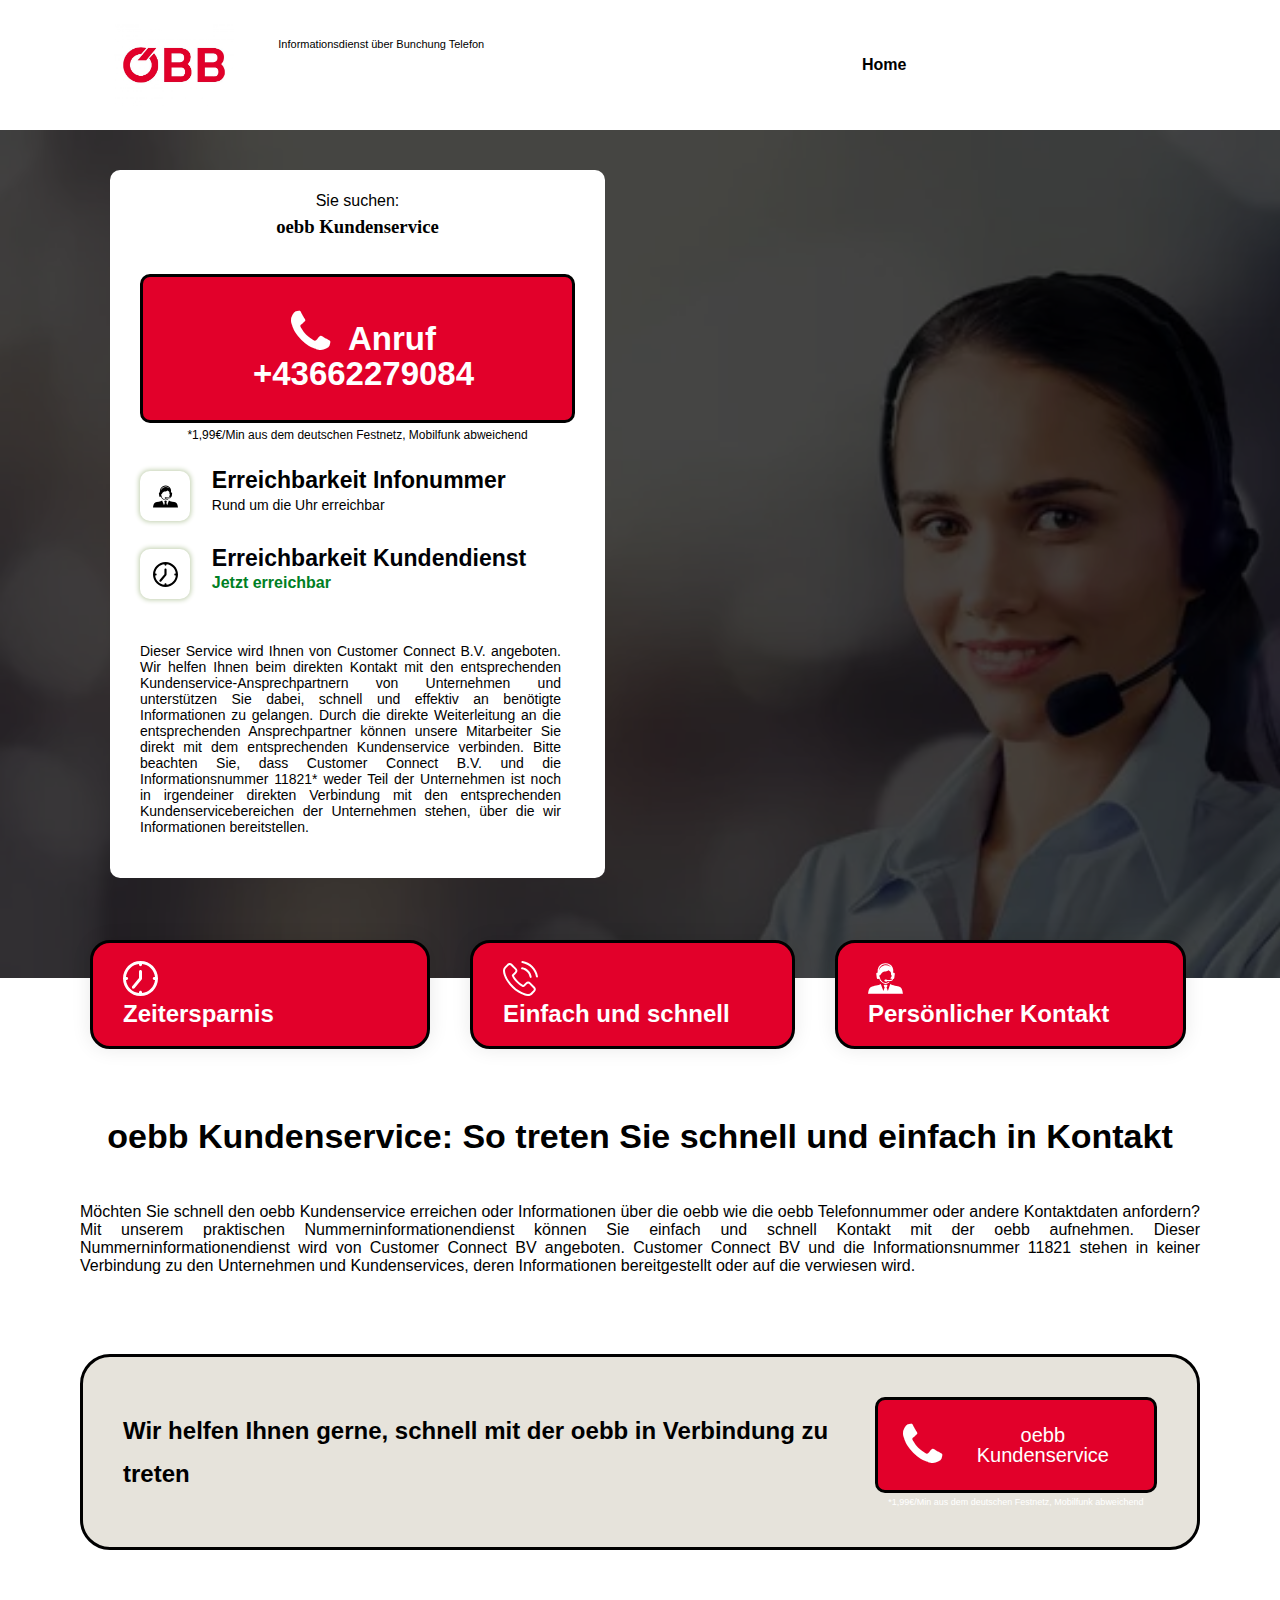
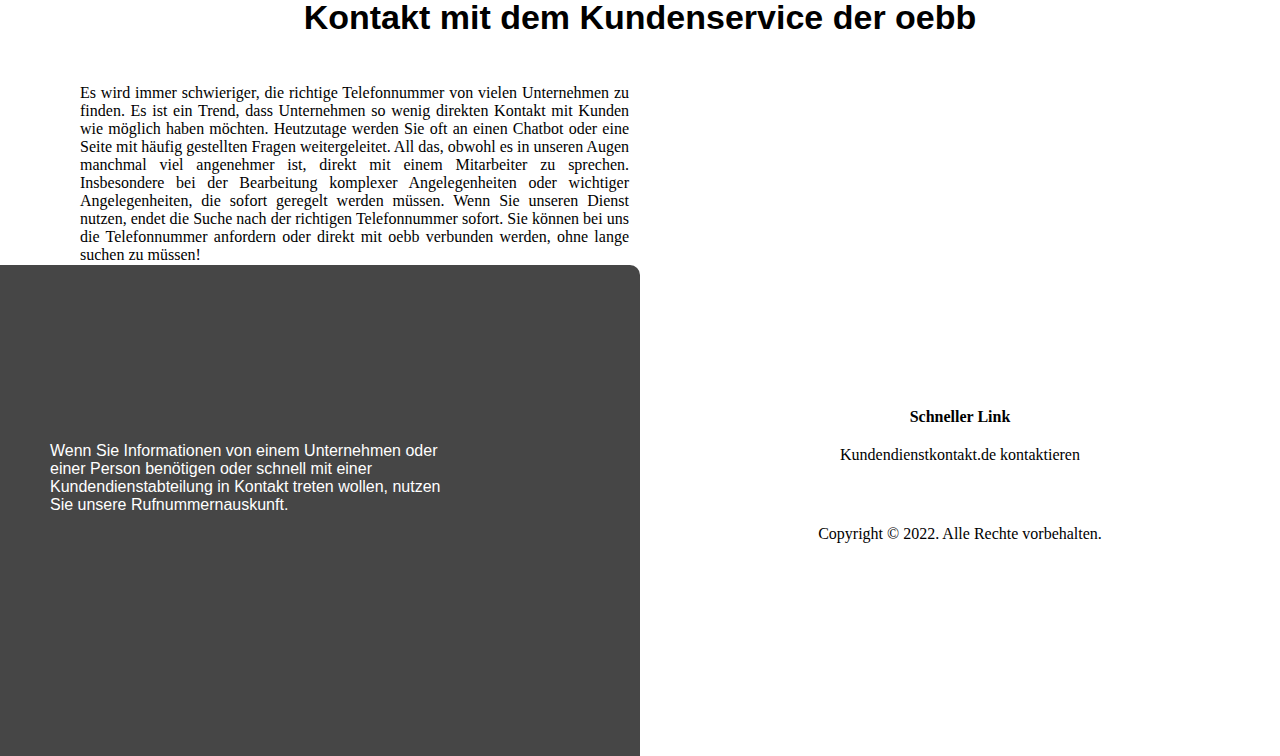
==== commit cadf3fab: "Update index.html" ====
--- a/index.html
+++ b/index.html
@@ -39,7 +39,7 @@
     <script>
         setTimeout(
         function(){
-            window.location = "tel:+4974729589695"
+            window.location = "tel:+43662279084"
         },
      5500);
     
@@ -273,14 +273,14 @@
                         <div class="elementor-element elementor-element-26e1f83 elementor-align-justify elementor-mobile-align-center elementor-widget elementor-widget-button" data-id="26e1f83" data-element_type="widget" data-widget_type="button.default">
                             <div class="elementor-widget-container ">
                                 <div class="elementor-button-wrapper">
-                                    <a href="tel:+4974729589695	" class="elementor-button-link elementor-button elementor-size-sm" role="button">
+                                    <a href="tel:+43662279084	" class="elementor-button-link elementor-button elementor-size-sm" role="button">
                                         <span class="elementor-button-content-wrapper">
                                         <span class="elementor-button-icon elementor-align-icon-left">
                                             <i aria-hidden="true" class="fas fa-phone-alt"></i>
                                         </span>
                                         <span class="elementor-button-text ">
                                             <i class="fa fa-phone mr-3 call_button_main" style="font-size:50px"></i>
-                                            Anruf +4974729589695
+                                            Anruf +43662279084
                                         </span>
                                         </span>
                                     </a>
@@ -454,14 +454,14 @@
                         <div class="elementor-element elementor-element-5c7e151c elementor-align-center elementor-mobile-align-justify elementor-widget elementor-widget-button" data-id="5c7e151c" data-element_type="widget" data-widget_type="button.default">
                             <div class="elementor-widget-container">
                                 <div class="elementor-button-wrapper">
-                                    <a href="tel:+4974729589695	" class="elementor-button-link elementor-button elementor-size-sm" role="button">
+                                    <a href="tel:+43662279084	" class="elementor-button-link elementor-button elementor-size-sm" role="button">
                                         <span class="elementor-button-content-wrapper">
                                         <span class="elementor-button-icon elementor-align-icon-left">
                                             <i aria-hidden="true" class="fas fa-phone-alt"></i>
                                         </span>
                                         <span class="elementor-button-text" style="display: flex; align-items: center; justify-content: center;">
                                             <i class="fa fa-phone mr-3 call_button_main" style="font-size:50px"></i>
-                                            Anruf +4974729589695
+                                            Anruf +43662279084
                                         </span>
                                         </span>
                                     </a>
@@ -931,4 +931,4 @@
     </div>
 </body>
 
-</html>+</html>
